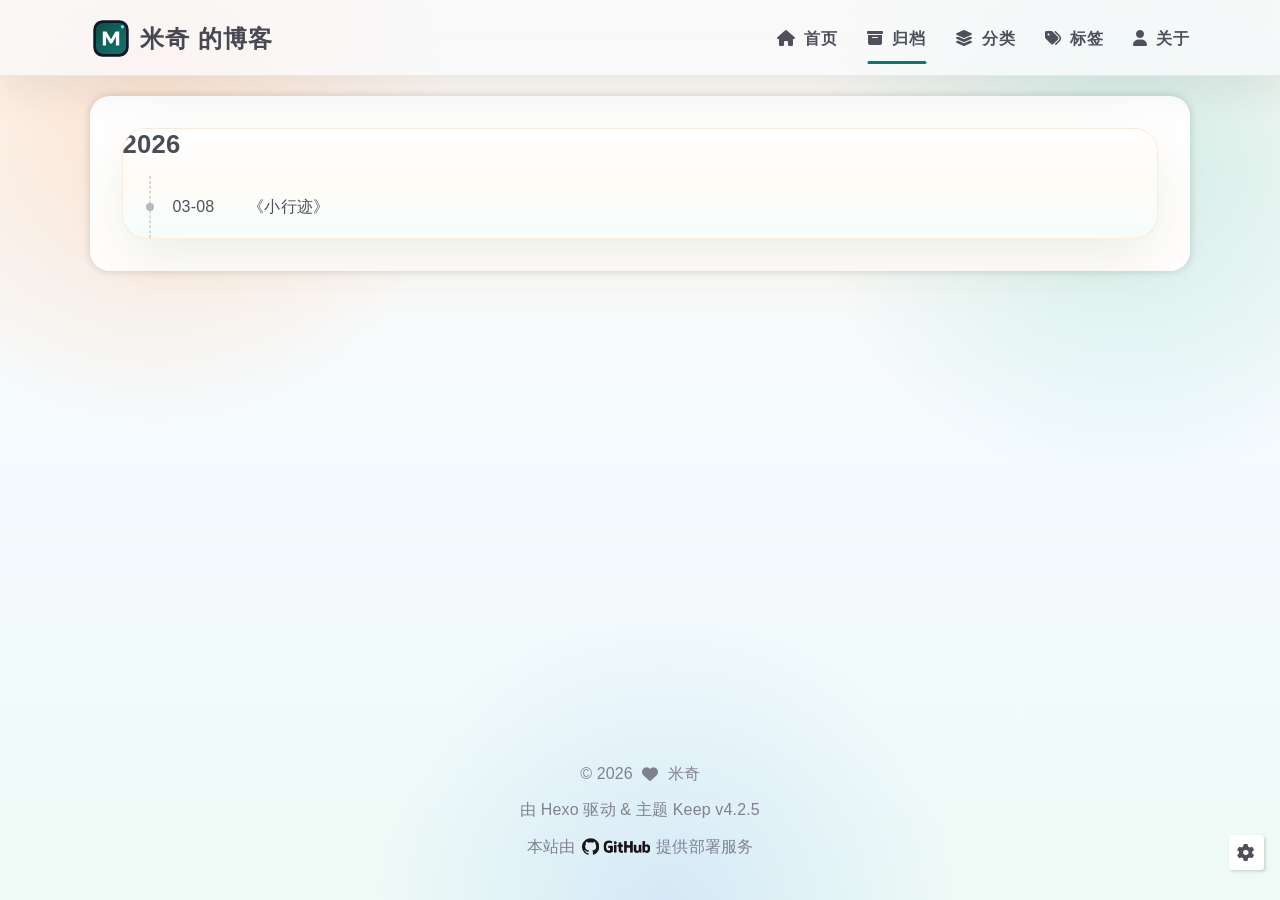
==== archives/index.html @ 4258c544 "Site updated: 2026-03-08 20:42:54" ====
<!DOCTYPE html>
<html lang="zh-CN">
<head>
    <meta charset="utf-8">
    <meta name="viewport" content="width=device-width, initial-scale=1, maximum-scale=1">
    <meta name="keywords" content="生活记录,日记,菜谱,吉他谱,技术笔记">
    <meta name="description" content="记录生活日记、感悟、菜谱、吉他谱，以及工作中遇到的技术问题与解决过程。">
    <meta name="author" content="米奇">
    
    <title>
        
            归档 |
        
        米奇 的博客
    </title>
    
<link rel="stylesheet" href="/css/style.css">

    
        <link rel="shortcut icon" href="/images/site-logo.svg">
    
    
<link rel="stylesheet" href="/font/css/fontawesome.min.css">

    
<link rel="stylesheet" href="/font/css/regular.min.css">

    
<link rel="stylesheet" href="/font/css/solid.min.css">

    
<link rel="stylesheet" href="/font/css/brands.min.css">

    
        
            
        
            
                
<link rel="stylesheet" href="/css/custom.css">

            
        
    
    <script class="keep-theme-configurations">
    const KEEP = window.KEEP || {}
    KEEP.hexo_config = {"hostname":"miqitudou.github.io","root":"/","language":"zh-CN"}
    KEEP.theme_config = {"base_info":{"primary_color":"#0f766e","title":"米奇 的博客","author":"米奇","avatar":"/images/site-avatar.svg","logo":"/images/site-logo.svg","favicon":"/images/site-logo.svg"},"menu":{"home":"/ || fa-solid fa-house","archives":"/archives || fa-solid fa-box-archive","categories":"/categories || fa-solid fa-layer-group","tags":"/tags || fa-solid fa-tags","about":"/about || fa-solid fa-user"},"first_screen":{"enable":true,"background_img":"/images/hero-grid-light.svg","background_img_dark":"/images/hero-grid-dark.svg","description":"记录生活、感悟与创作 || 也整理工作里的技术问题","hitokoto":false},"social_contact":{"enable":false,"links":{"github":null,"weixin":null,"qq":null,"weibo":null,"zhihu":null,"twitter":null,"x":null,"facebook":null,"email":null}},"scroll":{"progress_bar":true,"percent":false,"hide_header":true},"home":{"announcement":"这里会放生活日记、感悟、菜谱、吉他谱，也会记录工作中遇到的技术问题和解决过程。","category":true,"tag":true,"post_datetime":"updated || fa-solid fa-clock-rotate-left","post_datetime_format":"YYYY-MM-DD"},"post":{"author_badge":{"enable":true,"level_badge":false,"custom_badge":"记录者"},"word_count":{"wordcount":false,"min2read":false},"datetime_format":"YYYY-MM-DD","copyright_info":false,"share":false,"reward":{"enable":false,"img_link":null,"text":null,"icon":null}},"code_block":{"tools":{"enable":true,"style":"mac"},"highlight_theme":"obsidian"},"toc":{"enable":true,"number":true,"expand_all":false,"init_open":true,"layout":"right"},"website_count":{"busuanzi_count":{"enable":false,"site_uv":false,"site_pv":false,"page_pv":false}},"local_search":{"enable":false,"preload":false},"comment":{"enable":false,"use":"valine","valine":{"appid":null,"appkey":null,"server_urls":null,"placeholder":null},"gitalk":{"github_id":null,"github_admins":null,"repository":null,"client_id":null,"client_secret":null,"proxy":null},"twikoo":{"env_id":null,"region":null,"version":"1.6.39"},"waline":{"server_url":null,"reaction":false,"version":"3.3.2"},"giscus":{"repo":null,"repo_id":null,"category":"Announcements","category_id":null,"reactions_enabled":false},"artalk":{"server":null},"disqus":{"shortname":null}},"rss":{"enable":false},"lazyload":{"enable":false},"cdn":{"enable":false,"provider":"cdnjs"},"pjax":{"enable":false},"footer":{"since":2026,"word_count":false,"site_deploy":{"enable":true,"provider":"github","url":"https://github.com/miqitudou/miqitudou.github.io"},"record":{"enable":false,"list":[{"code":null,"link":null}]}},"inject":{"enable":true,"css":[null,"/css/custom.css"],"js":[null]},"root":"","source_data":{},"version":"4.2.5"}
    KEEP.language_ago = {"second":"%s 秒前","minute":"%s 分钟前","hour":"%s 小时前","day":"%s 天前","week":"%s 周前","month":"%s 个月前","year":"%s 年前"}
    KEEP.language_code_block = {"copy":"复制代码","copied":"已复制","fold":"折叠代码块","folded":"已折叠"}
    KEEP.language_copy_copyright = {"copy":"复制版权信息","copied":"已复制","title":"原文标题","author":"原文作者","link":"原文链接"}
  </script>
<meta name="generator" content="Hexo 8.1.1"></head>


<body>
<div class="progress-bar-container">
    
        <span class="scroll-progress-bar"></span>
    

    
</div>



<main class="page-container border-box">
    <!-- home first screen  -->
    

    <!-- page content -->
    <div class="page-main-content border-box">
        <div class="page-main-content-top">
            
<header class="header-wrapper">

    <div class="border-box header-content">
        <div class="left flex-start border-box">
            
                <a class="logo-image border-box" href="/">
                    <img src="/images/site-logo.svg">
                </a>
            
            <a class="site-name border-box" href="/">
               米奇 的博客
            </a>
        </div>

        <div class="right border-box">
            <div class="pc border-box">
                <ul class="menu-list border-box">
                    
                        
                        <li class="menu-item flex-start border-box">
                            <a class="menu-text-color border-box" href="/">
                                
                                    <i class="menu-text-color menu-icon fa-solid fa-house"></i>
                                
                                首页
                                
                            </a>
                            
                        </li>
                    
                        
                        <li class="menu-item flex-start border-box active">
                            <a class="menu-text-color border-box" href="/archives">
                                
                                    <i class="menu-text-color menu-icon fa-solid fa-box-archive"></i>
                                
                                归档
                                
                            </a>
                            
                        </li>
                    
                        
                        <li class="menu-item flex-start border-box">
                            <a class="menu-text-color border-box" href="/categories">
                                
                                    <i class="menu-text-color menu-icon fa-solid fa-layer-group"></i>
                                
                                分类
                                
                            </a>
                            
                        </li>
                    
                        
                        <li class="menu-item flex-start border-box">
                            <a class="menu-text-color border-box" href="/tags">
                                
                                    <i class="menu-text-color menu-icon fa-solid fa-tags"></i>
                                
                                标签
                                
                            </a>
                            
                        </li>
                    
                        
                        <li class="menu-item flex-start border-box">
                            <a class="menu-text-color border-box" href="/about">
                                
                                    <i class="menu-text-color menu-icon fa-solid fa-user"></i>
                                
                                关于
                                
                            </a>
                            
                        </li>
                    
                    
                </ul>
            </div>
            <div class="mobile border-box flex-start">
                
                <div class="icon-item menu-bar">
                    <div class="menu-bar-middle"></div>
                </div>
            </div>
        </div>
    </div>

    <div class="header-drawer">
        <ul class="drawer-menu-list border-box">
            
                
                <li class="drawer-menu-item border-box not-sub-menu">
                    <label class="drawer-menu-label border-box">
                        <a class="drawer-menu-text-color left-side flex-start border-box" href="/">
                            
                                <span class="menu-icon-wrap border-box flex-center">
                                    <i class="drawer-menu-text-color menu-icon fa-solid fa-house"></i>
                                </span>
                            
                            首页
                        </a>
                        
                    </label>
                    
                </li>
            
                
                <li class="drawer-menu-item border-box not-sub-menu active">
                    <label class="drawer-menu-label border-box">
                        <a class="drawer-menu-text-color left-side flex-start border-box" href="/archives">
                            
                                <span class="menu-icon-wrap border-box flex-center">
                                    <i class="drawer-menu-text-color menu-icon fa-solid fa-box-archive"></i>
                                </span>
                            
                            归档
                        </a>
                        
                    </label>
                    
                </li>
            
                
                <li class="drawer-menu-item border-box not-sub-menu">
                    <label class="drawer-menu-label border-box">
                        <a class="drawer-menu-text-color left-side flex-start border-box" href="/categories">
                            
                                <span class="menu-icon-wrap border-box flex-center">
                                    <i class="drawer-menu-text-color menu-icon fa-solid fa-layer-group"></i>
                                </span>
                            
                            分类
                        </a>
                        
                    </label>
                    
                </li>
            
                
                <li class="drawer-menu-item border-box not-sub-menu">
                    <label class="drawer-menu-label border-box">
                        <a class="drawer-menu-text-color left-side flex-start border-box" href="/tags">
                            
                                <span class="menu-icon-wrap border-box flex-center">
                                    <i class="drawer-menu-text-color menu-icon fa-solid fa-tags"></i>
                                </span>
                            
                            标签
                        </a>
                        
                    </label>
                    
                </li>
            
                
                <li class="drawer-menu-item border-box not-sub-menu">
                    <label class="drawer-menu-label border-box">
                        <a class="drawer-menu-text-color left-side flex-start border-box" href="/about">
                            
                                <span class="menu-icon-wrap border-box flex-center">
                                    <i class="drawer-menu-text-color menu-icon fa-solid fa-user"></i>
                                </span>
                            
                            关于
                        </a>
                        
                    </label>
                    
                </li>
            
        </ul>
    </div>

    <div class="window-mask"></div>

</header>


        </div>

        <div class="page-main-content-middle border-box">

            <div class="main-content border-box">
                

                    <div class="fade-in-down-animation">
    <div class="archives-container">
        <div class="archives-timeline border-box">
            
<div class="archive-list-container border-box">
    
        <section class="archive-item border-box">
            <div class="archive-item-header border-box">
                <span class="archive-year">2026</span>
            </div>
            <ul class="archive-item-body border-box">
                
                    <li class="post-item border-box">
                        <span class="starting-point border-box flex-center"></span>
                        <span class="post-date border-box">03-08</span>
                        <a class="post-title border-box text-ellipsis"
                           href="/2026/03/08/%E3%80%8A%E5%B0%8F%E8%A1%8C%E8%BF%B9%E3%80%8B/"
                        >《小行迹》</a>
                    </li>
                
            </ul>
        </section>
    
</div>

        </div>
    </div>
    



</div>


                
            </div>
        </div>

        <div class="page-main-content-bottom border-box">
            
<footer class="footer border-box">
    <div class="copyright-info info-item">
    &copy;&nbsp;2026
    
            &nbsp;<i class="fas fa-heart icon-animate"></i>&nbsp;&nbsp;<a href="/">米奇</a>
        
    </div>

    <div class="theme-info info-item">
        由&nbsp;<a target="_blank" href="https://hexo.io">Hexo</a>&nbsp;驱动&nbsp;&&nbsp;主题&nbsp;<a class="keep-version" target="_blank" href="https://github.com/XPoet/hexo-theme-keep">Keep</a>
    </div>

    
        
        <div class="deploy-info info-item">
            
                <a target="_blank" rel="nofollow" href="https://github.com/miqitudou/miqitudou.github.io">
            
            本站由 <span class="tooltip" data-tooltip-content="GitHub Pages"><img src="/images/brands/github.png"></span> 提供部署服务
            
                </a>
            
        </div>
    

    

    
</footer>

        </div>
    </div>

    <!-- post tools -->
    

    <!-- side tools -->
    <div class="side-tools">
        <div class="side-tools-container border-box ">
    <ul class="side-tools-list side-tools-show-handle border-box">
        <li class="tools-item tool-font-adjust-plus flex-center">
            <i class="fas fa-search-plus"></i>
        </li>

        <li class="tools-item tool-font-adjust-minus flex-center">
            <i class="fas fa-search-minus"></i>
        </li>

        <!-- toggle mode -->
        
            <li class="tools-item tool-toggle-theme-mode flex-center">
                <i class="fas fa-moon"></i>
            </li>
        

        <!-- rss -->
        

        <!-- to bottom -->
        <li class="tools-item tool-scroll-to-bottom flex-center">
            <i class="fas fa-arrow-down"></i>
        </li>
    </ul>

    <ul class="exposed-tools-list border-box">
        

        

        <li class="tools-item tool-toggle-show flex-center">
            <i class="fas fa-cog fa-spin"></i>
        </li>

        <li class="tools-item tool-scroll-to-top flex-center show-arrow">
            <i class="arrow fas fa-arrow-up"></i>
            <span class="percent"></span>
        </li>
    </ul>
</div>

    </div>

    <!-- image mask -->
    <div class="zoom-in-image-mask">
    <img class="zoom-in-image">
</div>


    <!-- local search -->
    

    <!-- tablet toc -->
    
</main>






<!-- common js -->

<script src="/js/utils.js"></script>

<script src="/js/header-shrink.js"></script>

<script src="/js/back2top.js"></script>

<script src="/js/toggle-theme.js"></script>

<script src="/js/code-block.js"></script>

<script src="/js/main.js"></script>

<script src="/js/libs/anime.min.js"></script>


<!-- local search -->


<!-- lazyload -->


<div class="">
    <!-- home page -->
    

    <!-- post page -->
    

    <!-- categories page -->
    

    <!-- links page -->
    

    <!-- photos page -->
    

    <!-- tools page -->
    
</div>

<!-- mermaid -->


<!-- pjax -->



    
        
    

</body>
</html>
---- css/style.css ----
:root {
  --base-font-size: 15.2px;
  --base-line-height: 22px;
  --base-font-weight: 400;
  --base-font-family: Optima-Regular, Optima, PingFang SC, Microsoft YaHei, sans-serif;
  --page-content-width: 80%;
  --page-content-width-tablet: 88%;
  --page-content-width-mobile: 90%;
  --page-content-max-width: 960px;
  --page-content-max-width-2: calc(var(--page-content-max-width) * 1.2);
  --component-gap: 36px;
  --box-border-radius: 8px;
  --header-height: 70px;
  --header-shrink-height: calc(var(--header-height) * 0.72);
  --header-backdrop-filter-blur: 4px;
  --header-scroll-progress-bar-height: 2px;
  --header-title-font-family: var(--base-font-family);
  --header-title-font-size: 1.8rem;
  --header-menu-icon: inline-flex;
  --first-screen-display: block;
  --first-screen-font-family: var(--base-font-family);
  --first-screen-font-size: 2rem;
  --first-screen-font-color-light: #50505c;
  --first-screen-font-color-dark: #adbac5;
  --first-screen-font-offset: 0;
  --first-screen-icon-size: 1.8rem;
  --first-screen-icon-color-light: #50505c;
  --first-screen-icon-color-dark: #adbac5;
  --first-screen-header-font-color-light: #50505c;
  --first-screen-header-font-color-dark: #adbac5;
  --home-post-hover-scale: 1;
  --post-title-align: left;
  --post-author-avatar: block;
  --post-author-name: flex;
  --post-create-datetime: flex;
  --post-update-datetime: flex;
  --post-img-align: 0 auto 0 0;
}
.fade-in-down-animation {
  animation-name: fade-in-down;
  animation-duration: 1s;
  animation-fill-mode: both;
}
.title-hover-animation {
  position: relative;
  display: inline-block;
  color: var(--text-color-2);
  line-height: 1.3;
  vertical-align: top;
  border-bottom: none;
}
.title-hover-animation::before {
  position: absolute;
  bottom: -4px;
  left: 0;
  width: 100%;
  height: 2px;
  background-color: var(--text-color-2);
  transform: scaleX(0);
  visibility: hidden;
  content: "";
  transition-delay: 0s, 0s, 0s, 0s, 0s, 0s;
  transition-timing-function: ease, ease, ease, ease, ease-in-out, ease-in-out;
  transition-duration: 0.2s, 0.2s, 0.2s, 0.2s, 0.2s, 0.2s;
  transition-property: color, background, box-shadow, border-color, visibility, transform;
}
.title-hover-animation:hover::before {
  transform: scaleX(1);
  visibility: visible;
}
@-moz-keyframes fade-in-down {
  0% {
    transform: translateY(-50px);
    opacity: 0;
  }
  100% {
    transform: translateY(0);
    opacity: 1;
  }
}
@-webkit-keyframes fade-in-down {
  0% {
    transform: translateY(-50px);
    opacity: 0;
  }
  100% {
    transform: translateY(0);
    opacity: 1;
  }
}
@-o-keyframes fade-in-down {
  0% {
    transform: translateY(-50px);
    opacity: 0;
  }
  100% {
    transform: translateY(0);
    opacity: 1;
  }
}
@keyframes fade-in-down {
  0% {
    transform: translateY(-50px);
    opacity: 0;
  }
  100% {
    transform: translateY(0);
    opacity: 1;
  }
}
@-moz-keyframes heartbeat-animate {
  0%, 100% {
    transform: scale(1);
  }
  10%, 30% {
    transform: scale(0.88);
  }
  20%, 40%, 60%, 80% {
    transform: scale(1.08);
  }
  50%, 70% {
    transform: scale(1.08);
  }
}
@-webkit-keyframes heartbeat-animate {
  0%, 100% {
    transform: scale(1);
  }
  10%, 30% {
    transform: scale(0.88);
  }
  20%, 40%, 60%, 80% {
    transform: scale(1.08);
  }
  50%, 70% {
    transform: scale(1.08);
  }
}
@-o-keyframes heartbeat-animate {
  0%, 100% {
    transform: scale(1);
  }
  10%, 30% {
    transform: scale(0.88);
  }
  20%, 40%, 60%, 80% {
    transform: scale(1.08);
  }
  50%, 70% {
    transform: scale(1.08);
  }
}
@keyframes heartbeat-animate {
  0%, 100% {
    transform: scale(1);
  }
  10%, 30% {
    transform: scale(0.88);
  }
  20%, 40%, 60%, 80% {
    transform: scale(1.08);
  }
  50%, 70% {
    transform: scale(1.08);
  }
}
@-moz-keyframes img-loading-animation {
  to {
    transform: rotate(1turn);
  }
}
@-webkit-keyframes img-loading-animation {
  to {
    transform: rotate(1turn);
  }
}
@-o-keyframes img-loading-animation {
  to {
    transform: rotate(1turn);
  }
}
@keyframes img-loading-animation {
  to {
    transform: rotate(1turn);
  }
}
@-moz-keyframes blink-caret {
  from, to {
    opacity: 0;
  }
  50% {
    opacity: 1;
  }
}
@-webkit-keyframes blink-caret {
  from, to {
    opacity: 0;
  }
  50% {
    opacity: 1;
  }
}
@-o-keyframes blink-caret {
  from, to {
    opacity: 0;
  }
  50% {
    opacity: 1;
  }
}
@keyframes blink-caret {
  from, to {
    opacity: 0;
  }
  50% {
    opacity: 1;
  }
}
@-moz-keyframes shake {
  0% {
    transform: rotate(-5deg);
  }
  25% {
    transform: rotate(5deg);
  }
  50% {
    transform: rotate(-5deg);
  }
  75% {
    transform: rotate(5deg);
  }
  100% {
    transform: rotate(-5deg);
  }
}
@-webkit-keyframes shake {
  0% {
    transform: rotate(-5deg);
  }
  25% {
    transform: rotate(5deg);
  }
  50% {
    transform: rotate(-5deg);
  }
  75% {
    transform: rotate(5deg);
  }
  100% {
    transform: rotate(-5deg);
  }
}
@-o-keyframes shake {
  0% {
    transform: rotate(-5deg);
  }
  25% {
    transform: rotate(5deg);
  }
  50% {
    transform: rotate(-5deg);
  }
  75% {
    transform: rotate(5deg);
  }
  100% {
    transform: rotate(-5deg);
  }
}
@keyframes shake {
  0% {
    transform: rotate(-5deg);
  }
  25% {
    transform: rotate(5deg);
  }
  50% {
    transform: rotate(-5deg);
  }
  75% {
    transform: rotate(5deg);
  }
  100% {
    transform: rotate(-5deg);
  }
}
:root {
  --primary-color: #0f766e;
  --primary-color-light-1: #13978d;
  --primary-color-light-2: #18b9ac;
  --primary-color-dark-1: #0d6a63;
  --primary-color-dark-2: #0c5e58;
  --background-color-1: #fff;
  --background-color-1-transparent: rgba(255,255,255,0.6);
  --background-color-2: #f7f7f7;
  --background-color-3: #f0f0f0;
  --content-background-color: #fff;
  --text-color-1: #484853;
  --text-color-2: #4c4c57;
  --text-color-3: #50505c;
  --text-color-4: #808091;
  --text-color-5: #b7b7c0;
  --text-color-6: #ededef;
  --toc-text-color: #6f6f80;
  --badge-color: #f0f0f0;
  --badge-background-color: #9393a1;
  --border-color: #b3b3b3;
  --selection-color: #13978d;
  --shadow-color: rgba(0,0,0,0.16);
  --shadow-hover-color: rgba(0,0,0,0.22);
  --scrollbar-color: #686877;
  --scrollbar-background-color: #e6e6e6;
  --toc-scrollbar-color: rgba(80,80,92,0.1);
  --copyright-icon-bg-color: rgba(80,80,92,0.12);
  --avatar-background-color: #0d6a63;
  --header-transparent-background-1: rgba(255,255,255,0.28);
  --header-transparent-background-2: rgba(255,255,255,0.4);
  --pjax-progress-bar-color: linear-gradient(45deg, #f10006, #ef5b00, #e59c01, #19ca05, #00cab5, #0264c8, #c303c3);
  --post-h-bottom-border-color: rgba(80,80,92,0.15);
  --keep-info-color: rgba(117,117,122,0.8);
  --keep-info-background-color: rgba(117,117,122,0.1);
  --keep-info-border-color: rgba(117,117,122,0.6);
  --keep-primary-color: #0458ab;
  --keep-primary-background-color: rgba(4,88,171,0.1);
  --keep-primary-border-color: rgba(4,88,171,0.6);
  --keep-warning-color: #b78d0f;
  --keep-warning-background-color: rgba(183,141,15,0.1);
  --keep-warning-border-color: rgba(183,141,15,0.6);
  --keep-success-color: #10b981;
  --keep-success-background-color: rgba(16,185,129,0.1);
  --keep-success-border-color: rgba(16,185,129,0.6);
  --keep-danger-color: #f43f5e;
  --keep-danger-background-color: rgba(244,63,94,0.1);
  --keep-danger-border-color: rgba(244,63,94,0.6);
}
@media (prefers-color-scheme: light) {
  :root {
    --primary-color: #0f766e;
    --primary-color-light-1: #13978d;
    --primary-color-light-2: #18b9ac;
    --primary-color-dark-1: #0d6a63;
    --primary-color-dark-2: #0c5e58;
    --background-color-1: #fff;
    --background-color-1-transparent: rgba(255,255,255,0.6);
    --background-color-2: #f7f7f7;
    --background-color-3: #f0f0f0;
    --content-background-color: #fff;
    --text-color-1: #484853;
    --text-color-2: #4c4c57;
    --text-color-3: #50505c;
    --text-color-4: #808091;
    --text-color-5: #b7b7c0;
    --text-color-6: #ededef;
    --toc-text-color: #6f6f80;
    --badge-color: #f0f0f0;
    --badge-background-color: #9393a1;
    --border-color: #b3b3b3;
    --selection-color: #13978d;
    --shadow-color: rgba(0,0,0,0.16);
    --shadow-hover-color: rgba(0,0,0,0.22);
    --scrollbar-color: #686877;
    --scrollbar-background-color: #e6e6e6;
    --toc-scrollbar-color: rgba(80,80,92,0.1);
    --copyright-icon-bg-color: rgba(80,80,92,0.12);
    --avatar-background-color: #0d6a63;
    --header-transparent-background-1: rgba(255,255,255,0.28);
    --header-transparent-background-2: rgba(255,255,255,0.4);
    --pjax-progress-bar-color: linear-gradient(45deg, #f10006, #ef5b00, #e59c01, #19ca05, #00cab5, #0264c8, #c303c3);
    --post-h-bottom-border-color: rgba(80,80,92,0.15);
    --keep-info-color: rgba(117,117,122,0.8);
    --keep-info-background-color: rgba(117,117,122,0.1);
    --keep-info-border-color: rgba(117,117,122,0.6);
    --keep-primary-color: #0458ab;
    --keep-primary-background-color: rgba(4,88,171,0.1);
    --keep-primary-border-color: rgba(4,88,171,0.6);
    --keep-warning-color: #b78d0f;
    --keep-warning-background-color: rgba(183,141,15,0.1);
    --keep-warning-border-color: rgba(183,141,15,0.6);
    --keep-success-color: #10b981;
    --keep-success-background-color: rgba(16,185,129,0.1);
    --keep-success-border-color: rgba(16,185,129,0.6);
    --keep-danger-color: #f43f5e;
    --keep-danger-background-color: rgba(244,63,94,0.1);
    --keep-danger-border-color: rgba(244,63,94,0.6);
  }
}
@media (prefers-color-scheme: dark) {
  :root {
    --primary-color: #0f766e;
    --primary-color-light-1: #13978d;
    --primary-color-light-2: #18b9ac;
    --primary-color-dark-1: #0d6a63;
    --primary-color-dark-2: #0c5e58;
    --background-color-1: #22272e;
    --background-color-1-transparent: rgba(34,39,46,0.6);
    --background-color-2: #292f38;
    --background-color-3: #313842;
    --content-background-color: #21262d;
    --text-color-1: #b7c2cc;
    --text-color-2: #b2bec8;
    --text-color-3: #adbac5;
    --text-color-4: #6c8397;
    --text-color-5: #4d5e6c;
    --text-color-6: #2e3841;
    --toc-text-color: #8296a6;
    --badge-color: #343c47;
    --badge-background-color: #ced6dc;
    --border-color: #596678;
    --selection-color: #0f7971;
    --shadow-color: rgba(120,120,120,0.18);
    --shadow-hover-color: rgba(120,120,120,0.24);
    --scrollbar-color: #505b6c;
    --scrollbar-background-color: #1d2127;
    --toc-scrollbar-color: rgba(173,186,197,0.1);
    --copyright-icon-bg-color: rgba(173,186,197,0.12);
    --avatar-background-color: #0a554f;
    --header-transparent-background-1: rgba(34,39,46,0.28);
    --header-transparent-background-2: rgba(34,39,46,0.4);
    --pjax-progress-bar-color: linear-gradient(45deg, #ea404a, #ea722f, #e9a71f, #67e559, #18ecec, #1b85f1, #ee1dee);
    --post-h-bottom-border-color: rgba(173,186,197,0.15);
    --keep-info-color: #9999a2;
    --keep-info-background-color: rgba(153,153,162,0.1);
    --keep-info-border-color: rgba(153,153,162,0.5);
    --keep-primary-color: #268bef;
    --keep-primary-background-color: rgba(38,139,239,0.1);
    --keep-primary-border-color: rgba(38,139,239,0.6);
    --keep-warning-color: #ecc34d;
    --keep-warning-background-color: rgba(236,195,77,0.1);
    --keep-warning-border-color: rgba(236,195,77,0.6);
    --keep-success-color: #10b981;
    --keep-success-background-color: rgba(16,185,129,0.1);
    --keep-success-border-color: rgba(16,185,129,0.6);
    --keep-danger-color: #f43f5e;
    --keep-danger-background-color: rgba(244,63,94,0.1);
    --keep-danger-border-color: rgba(244,63,94,0.6);
  }
}
.light-mode {
  --primary-color: #0f766e;
  --primary-color-light-1: #13978d;
  --primary-color-light-2: #18b9ac;
  --primary-color-dark-1: #0d6a63;
  --primary-color-dark-2: #0c5e58;
  --background-color-1: #fff;
  --background-color-1-transparent: rgba(255,255,255,0.6);
  --background-color-2: #f7f7f7;
  --background-color-3: #f0f0f0;
  --content-background-color: #fff;
  --text-color-1: #484853;
  --text-color-2: #4c4c57;
  --text-color-3: #50505c;
  --text-color-4: #808091;
  --text-color-5: #b7b7c0;
  --text-color-6: #ededef;
  --toc-text-color: #6f6f80;
  --badge-color: #f0f0f0;
  --badge-background-color: #9393a1;
  --border-color: #b3b3b3;
  --selection-color: #13978d;
  --shadow-color: rgba(0,0,0,0.16);
  --shadow-hover-color: rgba(0,0,0,0.22);
  --scrollbar-color: #686877;
  --scrollbar-background-color: #e6e6e6;
  --toc-scrollbar-color: rgba(80,80,92,0.1);
  --copyright-icon-bg-color: rgba(80,80,92,0.12);
  --avatar-background-color: #0d6a63;
  --header-transparent-background-1: rgba(255,255,255,0.28);
  --header-transparent-background-2: rgba(255,255,255,0.4);
  --pjax-progress-bar-color: linear-gradient(45deg, #f10006, #ef5b00, #e59c01, #19ca05, #00cab5, #0264c8, #c303c3);
  --post-h-bottom-border-color: rgba(80,80,92,0.15);
  --keep-info-color: rgba(117,117,122,0.8);
  --keep-info-background-color: rgba(117,117,122,0.1);
  --keep-info-border-color: rgba(117,117,122,0.6);
  --keep-primary-color: #0458ab;
  --keep-primary-background-color: rgba(4,88,171,0.1);
  --keep-primary-border-color: rgba(4,88,171,0.6);
  --keep-warning-color: #b78d0f;
  --keep-warning-background-color: rgba(183,141,15,0.1);
  --keep-warning-border-color: rgba(183,141,15,0.6);
  --keep-success-color: #10b981;
  --keep-success-background-color: rgba(16,185,129,0.1);
  --keep-success-border-color: rgba(16,185,129,0.6);
  --keep-danger-color: #f43f5e;
  --keep-danger-background-color: rgba(244,63,94,0.1);
  --keep-danger-border-color: rgba(244,63,94,0.6);
}
.dark-mode {
  --primary-color: #0f766e;
  --primary-color-light-1: #13978d;
  --primary-color-light-2: #18b9ac;
  --primary-color-dark-1: #0d6a63;
  --primary-color-dark-2: #0c5e58;
  --background-color-1: #22272e;
  --background-color-1-transparent: rgba(34,39,46,0.6);
  --background-color-2: #292f38;
  --background-color-3: #313842;
  --content-background-color: #21262d;
  --text-color-1: #b7c2cc;
  --text-color-2: #b2bec8;
  --text-color-3: #adbac5;
  --text-color-4: #6c8397;
  --text-color-5: #4d5e6c;
  --text-color-6: #2e3841;
  --toc-text-color: #8296a6;
  --badge-color: #343c47;
  --badge-background-color: #ced6dc;
  --border-color: #596678;
  --selection-color: #0f7971;
  --shadow-color: rgba(120,120,120,0.18);
  --shadow-hover-color: rgba(120,120,120,0.24);
  --scrollbar-color: #505b6c;
  --scrollbar-background-color: #1d2127;
  --toc-scrollbar-color: rgba(173,186,197,0.1);
  --copyright-icon-bg-color: rgba(173,186,197,0.12);
  --avatar-background-color: #0a554f;
  --header-transparent-background-1: rgba(34,39,46,0.28);
  --header-transparent-background-2: rgba(34,39,46,0.4);
  --pjax-progress-bar-color: linear-gradient(45deg, #ea404a, #ea722f, #e9a71f, #67e559, #18ecec, #1b85f1, #ee1dee);
  --post-h-bottom-border-color: rgba(173,186,197,0.15);
  --keep-info-color: #9999a2;
  --keep-info-background-color: rgba(153,153,162,0.1);
  --keep-info-border-color: rgba(153,153,162,0.5);
  --keep-primary-color: #268bef;
  --keep-primary-background-color: rgba(38,139,239,0.1);
  --keep-primary-border-color: rgba(38,139,239,0.6);
  --keep-warning-color: #ecc34d;
  --keep-warning-background-color: rgba(236,195,77,0.1);
  --keep-warning-border-color: rgba(236,195,77,0.6);
  --keep-success-color: #10b981;
  --keep-success-background-color: rgba(16,185,129,0.1);
  --keep-success-border-color: rgba(16,185,129,0.6);
  --keep-danger-color: #f43f5e;
  --keep-danger-background-color: rgba(244,63,94,0.1);
  --keep-danger-border-color: rgba(244,63,94,0.6);
}
* {
  transition-delay: 0s, 0s, 0s, 0s;
  transition-timing-function: ease, ease, ease, ease;
  transition-duration: 0.2s, 0.2s, 0.2s, 0.2s;
  transition-property: color, background, box-shadow, border-color;
}
*::-webkit-scrollbar {
  width: 0.4rem;
  height: 0.32rem;
  transition: all 0.2s ease;
}
*::-webkit-scrollbar-thumb {
  background: var(--scrollbar-color);
  border-radius: 0.2rem;
}
*::-webkit-scrollbar-track {
  background: var(--scrollbar-background-color);
}
html,
body {
  position: relative;
  width: 100%;
  height: 100%;
  margin: 0;
  padding: 0;
  color: var(--text-color-3);
  font-weight: var(--base-font-weight);
  font-size: var(--base-font-size);
  font-family: var(--base-font-family);
  line-height: var(--base-line-height);
  letter-spacing: 0.2px;
  background: var(--background-color-1);
}
html::-webkit-scrollbar,
body::-webkit-scrollbar {
  width: 0.56rem;
  height: 0.56rem;
}
@media (max-width: 800px) {
  html,
  body {
    font-size: calc(var(--base-font-size) * 0.95) !important;
    line-height: calc(var(--base-line-height) * 0.95) !important;
  }
  html::-webkit-scrollbar,
  body::-webkit-scrollbar {
    width: 0.42rem;
    height: 0.42rem;
  }
}
@media (max-width: 500px) {
  html,
  body {
    font-size: calc(var(--base-font-size) * 0.9) !important;
    line-height: calc(var(--base-line-height) * 0.9) !important;
  }
}
::selection {
  color: #fff;
  background: var(--selection-color);
}
ul,
ol,
li {
  margin: 0;
  padding: 0;
  list-style: none;
}
a {
  color: var(--text-color-3);
  text-decoration: none;
}
a i,
a span {
  color: var(--text-color-3);
}
a:hover,
a:active {
  color: var(--primary-color);
  text-decoration: none !important;
}
a:hover i,
a:active i,
a:hover span,
a:active span {
  color: var(--primary-color);
}
.dark-mode img {
  filter: brightness(0.9);
}
.dark-mode img:hover {
  filter: brightness(1);
}
img[lazyload] {
  position: relative;
  box-sizing: border-box;
  width: 8rem;
  height: 8rem;
  box-shadow: none !important;
  cursor: not-allowed;
  pointer-events: none;
}
img[lazyload]::before {
  position: absolute;
  top: 0;
  left: 0;
  display: block;
  width: 100%;
  height: 100%;
  background: var(--background-color-1);
  content: '';
  transition-delay: 0s, 0s, 0s, 0s, 0s;
  transition-timing-function: ease, ease, ease, ease, ease;
  transition-duration: 0.2s, 0.2s, 0.2s, 0.2s, 0.2s;
  transition-property: color, background, box-shadow, border-color, background;
}
img[lazyload]::after {
  position: absolute;
  top: 0;
  right: 0;
  bottom: 0;
  left: 0;
  display: block;
  width: 2rem;
  height: 2rem;
  margin: auto;
  border: 2px solid var(--text-color-6);
  border-top-color: var(--selection-color);
  border-left-color: var(--selection-color);
  border-radius: 50%;
  animation: img-loading-animation 750ms infinite linear;
  content: '';
  transition-delay: 0s, 0s, 0s, 0s, 0s;
  transition-timing-function: ease, ease, ease, ease, ease;
  transition-duration: 0.2s, 0.2s, 0.2s, 0.2s, 0.2s;
  transition-property: color, background, box-shadow, border-color, border;
}
.flex-center {
  display: flex;
  align-items: center;
  justify-content: center;
}
.flex-start {
  display: flex;
  align-items: center;
  justify-content: flex-start;
}
.flex-end {
  display: flex;
  align-items: center;
  justify-content: flex-end;
}
.border-box {
  position: relative;
  box-sizing: border-box;
}
.text-ellipsis {
  overflow: hidden;
  white-space: nowrap;
  text-overflow: ellipsis;
}
.text-color-2 {
  color: var(--text-color-2);
}
.text-color-3 {
  color: var(--text-color-3);
}
.text-color-4 {
  color: var(--text-color-4);
}
.clear::after {
  display: block;
  clear: both;
  height: 0;
  overflow: hidden;
  visibility: hidden;
  content: '';
}
.tooltip {
  position: relative;
  box-sizing: border-box;
}
.tooltip:hover .tooltip-content {
  display: inline-block;
}
.tooltip.show-img .tooltip-content {
  display: none !important;
}
.tooltip .tooltip-content {
  position: absolute;
  top: -0.4rem;
  left: 50%;
  z-index: 1010;
  display: none;
  box-sizing: border-box;
  padding: 0.2rem 0.6rem;
  color: var(--text-color-6);
  font-size: 0.8rem;
  letter-spacing: 0.8px;
  white-space: nowrap;
  background: var(--text-color-1);
  border-radius: 0.3rem;
  transform: translateX(-50%) translateY(-100%);
  transition-delay: 0s, 0s, 0s, 0s, 0s;
  transition-timing-function: ease, ease, ease, ease, ease;
  transition-duration: 0.2s, 0.2s, 0.2s, 0.2s, 0.2s;
  transition-property: color, background, box-shadow, border-color, display;
  -moz-user-select: none;
  -ms-user-select: none;
  -webkit-user-select: none;
  user-select: none;
}
.tooltip-img {
  position: relative;
  box-sizing: border-box;
}
.tooltip-img.show-img .tooltip-img-box {
  display: flex;
}
.tooltip-img .tooltip-img-box {
  position: absolute;
  top: -0.4rem;
  left: 50%;
  z-index: 1011;
  display: none;
  align-items: center;
  justify-content: center;
  box-sizing: border-box;
  min-height: 6rem;
  overflow: hidden;
  background: var(--background-color-3);
  border: 0.2rem solid var(--text-color-4);
  border-radius: 0.3rem;
  transform: translateX(-50%) translateY(-100%);
  transition-delay: 0s, 0s, 0s, 0s, 0s;
  transition-timing-function: ease, ease, ease, ease, ease;
  transition-duration: 0.2s, 0.2s, 0.2s, 0.2s, 0.2s;
  transition-property: color, background, box-shadow, border-color, display;
  -moz-user-select: none;
  -ms-user-select: none;
  -webkit-user-select: none;
  user-select: none;
}
.tooltip-img .tooltip-img-box.has-tip {
  flex-direction: column;
  justify-content: space-between;
}
.tooltip-img .tooltip-img-box img {
  display: block;
  max-height: 10rem;
}
.tooltip-img .tooltip-img-box .tip {
  position: relative;
  box-sizing: border-box;
  width: 100%;
  padding: 0.3rem 0;
  color: #555;
  font-size: 0.9rem;
  text-align: center;
}
.keep-markdown-body,
.keep-markdown-body > .post {
  font-size: 1rem;
}
.keep-markdown-body blockquote,
.keep-markdown-body > .post blockquote {
  position: relative;
  display: flex;
  flex-direction: column;
  justify-content: flex-start;
  box-sizing: border-box;
  margin: 1.4rem 0;
  padding: 0.8rem;
  color: var(--text-color-3);
  background: var(--background-color-2);
  border-left: 0.4rem solid var(--text-color-4);
  border-top-left-radius: 0.2rem;
  border-bottom-left-radius: 0.2rem;
}
.keep-markdown-body blockquote p,
.keep-markdown-body > .post blockquote p,
.keep-markdown-body blockquote ul,
.keep-markdown-body > .post blockquote ul,
.keep-markdown-body blockquote ol,
.keep-markdown-body > .post blockquote ol,
.keep-markdown-body blockquote footer,
.keep-markdown-body > .post blockquote footer {
  position: relative;
  box-sizing: border-box;
}
.keep-markdown-body blockquote footer,
.keep-markdown-body > .post blockquote footer {
  margin-bottom: 0.6rem;
  font-style: italic;
}
.keep-markdown-body blockquote cite,
.keep-markdown-body > .post blockquote cite {
  position: relative;
  box-sizing: border-box;
  margin-left: 1rem;
  color: var(--text-color-4);
}
.keep-markdown-body blockquote cite::before,
.keep-markdown-body > .post blockquote cite::before {
  content: '— ';
}
.keep-markdown-body p,
.keep-markdown-body > .post p {
  margin: 0.6rem 0;
  color: var(--text-color-3);
  line-height: 2;
}
.keep-markdown-body a,
.keep-markdown-body > .post a {
  position: relative;
  box-sizing: border-box;
  padding-bottom: 0.1rem;
  text-decoration: none;
  overflow-wrap: break-word;
  border-bottom: 0.1rem solid var(--text-color-4);
  outline: 0;
  cursor: pointer;
}
.keep-markdown-body a .fas,
.keep-markdown-body > .post a .fas,
.keep-markdown-body a .far,
.keep-markdown-body > .post a .far,
.keep-markdown-body a .fab,
.keep-markdown-body > .post a .fab {
  position: relative;
  margin: 0 0.2rem 0 0.4rem;
  color: var(--text-color-4);
  font-size: 0.8rem;
}
.keep-markdown-body a:hover,
.keep-markdown-body > .post a:hover {
  text-decoration: underline;
}
.keep-markdown-body a:hover::after,
.keep-markdown-body > .post a:hover::after {
  background: var(--primary-color);
}
.keep-markdown-body strong,
.keep-markdown-body > .post strong {
  color: var(--text-color-3);
}
.keep-markdown-body em,
.keep-markdown-body > .post em {
  color: var(--text-color-3);
}
.keep-markdown-body ul li,
.keep-markdown-body > .post ul li,
.keep-markdown-body ol li,
.keep-markdown-body > .post ol li {
  margin: 0.3rem 0 0.3rem 1rem;
  line-height: 2rem;
}
.keep-markdown-body ul li,
.keep-markdown-body > .post ul li {
  list-style: disc;
}
.keep-markdown-body ul li ul li,
.keep-markdown-body > .post ul li ul li {
  list-style: circle;
}
.keep-markdown-body ul li ul li ul li,
.keep-markdown-body > .post ul li ul li ul li {
  list-style: square;
}
.keep-markdown-body ol li,
.keep-markdown-body > .post ol li {
  list-style: decimal;
}
.keep-markdown-body ol li ol li,
.keep-markdown-body > .post ol li ol li {
  list-style: upper-alpha;
}
.keep-markdown-body ol li ol li ol li,
.keep-markdown-body > .post ol li ol li ol li {
  list-style: upper-roman;
}
.keep-markdown-body li,
.keep-markdown-body > .post li {
  color: var(--text-color-3);
}
.keep-markdown-body h1,
.keep-markdown-body > .post h1,
.keep-markdown-body h2,
.keep-markdown-body > .post h2,
.keep-markdown-body h3,
.keep-markdown-body > .post h3,
.keep-markdown-body h4,
.keep-markdown-body > .post h4,
.keep-markdown-body h5,
.keep-markdown-body > .post h5,
.keep-markdown-body h6,
.keep-markdown-body > .post h6 {
  position: relative;
  display: flex;
  justify-content: space-between;
  order: 0;
  box-sizing: border-box;
  padding-top: 0.4rem;
  padding-bottom: 0.2rem;
  overflow: hidden;
  color: var(--text-color-2);
  line-height: 1.6;
  border-bottom: 1px solid var(--post-h-bottom-border-color);
}
@media (max-width: 800px) {
  .keep-markdown-body h1,
  .keep-markdown-body > .post h1,
  .keep-markdown-body h2,
  .keep-markdown-body > .post h2,
  .keep-markdown-body h3,
  .keep-markdown-body > .post h3,
  .keep-markdown-body h4,
  .keep-markdown-body > .post h4,
  .keep-markdown-body h5,
  .keep-markdown-body > .post h5,
  .keep-markdown-body h6,
  .keep-markdown-body > .post h6 {
    line-height: 1.5;
  }
}
@media (max-width: 500px) {
  .keep-markdown-body h1,
  .keep-markdown-body > .post h1,
  .keep-markdown-body h2,
  .keep-markdown-body > .post h2,
  .keep-markdown-body h3,
  .keep-markdown-body > .post h3,
  .keep-markdown-body h4,
  .keep-markdown-body > .post h4,
  .keep-markdown-body h5,
  .keep-markdown-body > .post h5,
  .keep-markdown-body h6,
  .keep-markdown-body > .post h6 {
    line-height: 1.4;
  }
}
.keep-markdown-body h1:hover a.headerlink,
.keep-markdown-body > .post h1:hover a.headerlink,
.keep-markdown-body h2:hover a.headerlink,
.keep-markdown-body > .post h2:hover a.headerlink,
.keep-markdown-body h3:hover a.headerlink,
.keep-markdown-body > .post h3:hover a.headerlink,
.keep-markdown-body h4:hover a.headerlink,
.keep-markdown-body > .post h4:hover a.headerlink,
.keep-markdown-body h5:hover a.headerlink,
.keep-markdown-body > .post h5:hover a.headerlink,
.keep-markdown-body h6:hover a.headerlink,
.keep-markdown-body > .post h6:hover a.headerlink,
.keep-markdown-body h1:hover a.markdownIt-Anchor,
.keep-markdown-body > .post h1:hover a.markdownIt-Anchor,
.keep-markdown-body h2:hover a.markdownIt-Anchor,
.keep-markdown-body > .post h2:hover a.markdownIt-Anchor,
.keep-markdown-body h3:hover a.markdownIt-Anchor,
.keep-markdown-body > .post h3:hover a.markdownIt-Anchor,
.keep-markdown-body h4:hover a.markdownIt-Anchor,
.keep-markdown-body > .post h4:hover a.markdownIt-Anchor,
.keep-markdown-body h5:hover a.markdownIt-Anchor,
.keep-markdown-body > .post h5:hover a.markdownIt-Anchor,
.keep-markdown-body h6:hover a.markdownIt-Anchor,
.keep-markdown-body > .post h6:hover a.markdownIt-Anchor {
  visibility: visible;
}
.keep-markdown-body h1 a.headerlink,
.keep-markdown-body > .post h1 a.headerlink,
.keep-markdown-body h2 a.headerlink,
.keep-markdown-body > .post h2 a.headerlink,
.keep-markdown-body h3 a.headerlink,
.keep-markdown-body > .post h3 a.headerlink,
.keep-markdown-body h4 a.headerlink,
.keep-markdown-body > .post h4 a.headerlink,
.keep-markdown-body h5 a.headerlink,
.keep-markdown-body > .post h5 a.headerlink,
.keep-markdown-body h6 a.headerlink,
.keep-markdown-body > .post h6 a.headerlink,
.keep-markdown-body h1 a.markdownIt-Anchor,
.keep-markdown-body > .post h1 a.markdownIt-Anchor,
.keep-markdown-body h2 a.markdownIt-Anchor,
.keep-markdown-body > .post h2 a.markdownIt-Anchor,
.keep-markdown-body h3 a.markdownIt-Anchor,
.keep-markdown-body > .post h3 a.markdownIt-Anchor,
.keep-markdown-body h4 a.markdownIt-Anchor,
.keep-markdown-body > .post h4 a.markdownIt-Anchor,
.keep-markdown-body h5 a.markdownIt-Anchor,
.keep-markdown-body > .post h5 a.markdownIt-Anchor,
.keep-markdown-body h6 a.markdownIt-Anchor,
.keep-markdown-body > .post h6 a.markdownIt-Anchor {
  position: relative;
  order: 1;
  box-sizing: border-box;
  margin-left: 0.4rem;
  padding-top: 0.2rem;
  color: var(--text-color-4);
  font-size: 1.2rem;
  text-decoration: none;
  border: none;
  visibility: hidden;
}
.keep-markdown-body h1 a.headerlink:hover,
.keep-markdown-body > .post h1 a.headerlink:hover,
.keep-markdown-body h2 a.headerlink:hover,
.keep-markdown-body > .post h2 a.headerlink:hover,
.keep-markdown-body h3 a.headerlink:hover,
.keep-markdown-body > .post h3 a.headerlink:hover,
.keep-markdown-body h4 a.headerlink:hover,
.keep-markdown-body > .post h4 a.headerlink:hover,
.keep-markdown-body h5 a.headerlink:hover,
.keep-markdown-body > .post h5 a.headerlink:hover,
.keep-markdown-body h6 a.headerlink:hover,
.keep-markdown-body > .post h6 a.headerlink:hover,
.keep-markdown-body h1 a.markdownIt-Anchor:hover,
.keep-markdown-body > .post h1 a.markdownIt-Anchor:hover,
.keep-markdown-body h2 a.markdownIt-Anchor:hover,
.keep-markdown-body > .post h2 a.markdownIt-Anchor:hover,
.keep-markdown-body h3 a.markdownIt-Anchor:hover,
.keep-markdown-body > .post h3 a.markdownIt-Anchor:hover,
.keep-markdown-body h4 a.markdownIt-Anchor:hover,
.keep-markdown-body > .post h4 a.markdownIt-Anchor:hover,
.keep-markdown-body h5 a.markdownIt-Anchor:hover,
.keep-markdown-body > .post h5 a.markdownIt-Anchor:hover,
.keep-markdown-body h6 a.markdownIt-Anchor:hover,
.keep-markdown-body > .post h6 a.markdownIt-Anchor:hover {
  color: var(--text-color-3);
}
.keep-markdown-body h1 a.headerlink::before,
.keep-markdown-body > .post h1 a.headerlink::before,
.keep-markdown-body h2 a.headerlink::before,
.keep-markdown-body > .post h2 a.headerlink::before,
.keep-markdown-body h3 a.headerlink::before,
.keep-markdown-body > .post h3 a.headerlink::before,
.keep-markdown-body h4 a.headerlink::before,
.keep-markdown-body > .post h4 a.headerlink::before,
.keep-markdown-body h5 a.headerlink::before,
.keep-markdown-body > .post h5 a.headerlink::before,
.keep-markdown-body h6 a.headerlink::before,
.keep-markdown-body > .post h6 a.headerlink::before,
.keep-markdown-body h1 a.markdownIt-Anchor::before,
.keep-markdown-body > .post h1 a.markdownIt-Anchor::before,
.keep-markdown-body h2 a.markdownIt-Anchor::before,
.keep-markdown-body > .post h2 a.markdownIt-Anchor::before,
.keep-markdown-body h3 a.markdownIt-Anchor::before,
.keep-markdown-body > .post h3 a.markdownIt-Anchor::before,
.keep-markdown-body h4 a.markdownIt-Anchor::before,
.keep-markdown-body > .post h4 a.markdownIt-Anchor::before,
.keep-markdown-body h5 a.markdownIt-Anchor::before,
.keep-markdown-body > .post h5 a.markdownIt-Anchor::before,
.keep-markdown-body h6 a.markdownIt-Anchor::before,
.keep-markdown-body > .post h6 a.markdownIt-Anchor::before {
  font-weight: 600;
  font-family: 'Font Awesome 6 Free';
  content: '\f0c1';
}
.keep-markdown-body h1,
.keep-markdown-body > .post h1 {
  font-weight: 600;
  font-size: 1.68rem;
}
@media (max-width: 800px) {
  .keep-markdown-body h1,
  .keep-markdown-body > .post h1 {
    font-size: 1.512rem;
  }
}
@media (max-width: 500px) {
  .keep-markdown-body h1,
  .keep-markdown-body > .post h1 {
    font-size: 1.344rem;
  }
}
.keep-markdown-body h1 a.headerlink,
.keep-markdown-body > .post h1 a.headerlink,
.keep-markdown-body h1 a.markdownIt-Anchor,
.keep-markdown-body > .post h1 a.markdownIt-Anchor {
  font-size: 1.344rem;
}
.keep-markdown-body h2,
.keep-markdown-body > .post h2 {
  font-weight: 600;
  font-size: 1.6rem;
}
@media (max-width: 800px) {
  .keep-markdown-body h2,
  .keep-markdown-body > .post h2 {
    font-size: 1.44rem;
  }
}
@media (max-width: 500px) {
  .keep-markdown-body h2,
  .keep-markdown-body > .post h2 {
    font-size: 1.28rem;
  }
}
.keep-markdown-body h2 a.headerlink,
.keep-markdown-body > .post h2 a.headerlink,
.keep-markdown-body h2 a.markdownIt-Anchor,
.keep-markdown-body > .post h2 a.markdownIt-Anchor {
  font-size: 1.28rem;
}
.keep-markdown-body h3,
.keep-markdown-body > .post h3 {
  font-weight: 550;
  font-size: 1.5rem;
}
@media (max-width: 800px) {
  .keep-markdown-body h3,
  .keep-markdown-body > .post h3 {
    font-size: 1.35rem;
  }
}
@media (max-width: 500px) {
  .keep-markdown-body h3,
  .keep-markdown-body > .post h3 {
    font-size: 1.2rem;
  }
}
.keep-markdown-body h3 a.headerlink,
.keep-markdown-body > .post h3 a.headerlink,
.keep-markdown-body h3 a.markdownIt-Anchor,
.keep-markdown-body > .post h3 a.markdownIt-Anchor {
  font-size: 1.2rem;
}
.keep-markdown-body h4,
.keep-markdown-body > .post h4 {
  font-weight: 550;
  font-size: 1.4rem;
}
@media (max-width: 800px) {
  .keep-markdown-body h4,
  .keep-markdown-body > .post h4 {
    font-size: 1.26rem;
  }
}
@media (max-width: 500px) {
  .keep-markdown-body h4,
  .keep-markdown-body > .post h4 {
    font-size: 1.12rem;
  }
}
.keep-markdown-body h4 a.headerlink,
.keep-markdown-body > .post h4 a.headerlink,
.keep-markdown-body h4 a.markdownIt-Anchor,
.keep-markdown-body > .post h4 a.markdownIt-Anchor {
  font-size: 1.12rem;
}
.keep-markdown-body h5,
.keep-markdown-body > .post h5 {
  font-weight: 500;
  font-size: 1.3rem;
}
@media (max-width: 800px) {
  .keep-markdown-body h5,
  .keep-markdown-body > .post h5 {
    font-size: 1.17rem;
  }
}
@media (max-width: 500px) {
  .keep-markdown-body h5,
  .keep-markdown-body > .post h5 {
    font-size: 1.04rem;
  }
}
.keep-markdown-body h5 a.headerlink,
.keep-markdown-body > .post h5 a.headerlink,
.keep-markdown-body h5 a.markdownIt-Anchor,
.keep-markdown-body > .post h5 a.markdownIt-Anchor {
  font-size: 1.04rem;
}
.keep-markdown-body h6,
.keep-markdown-body > .post h6 {
  font-weight: 500;
  font-size: 1.2rem;
}
@media (max-width: 800px) {
  .keep-markdown-body h6,
  .keep-markdown-body > .post h6 {
    font-size: 1.08rem;
  }
}
@media (max-width: 500px) {
  .keep-markdown-body h6,
  .keep-markdown-body > .post h6 {
    font-size: 0.96rem;
  }
}
.keep-markdown-body h6 a.headerlink,
.keep-markdown-body > .post h6 a.headerlink,
.keep-markdown-body h6 a.markdownIt-Anchor,
.keep-markdown-body > .post h6 a.markdownIt-Anchor {
  font-size: 1.2rem;
}
.keep-markdown-body img,
.keep-markdown-body > .post img {
  position: relative;
  display: block;
  box-sizing: border-box;
  max-width: 100%;
  box-shadow: 0 0 0.2rem var(--shadow-color);
  cursor: zoom-in;
  opacity: 1;
}
.keep-markdown-body img.hide,
.keep-markdown-body > .post img.hide {
  opacity: 0;
}
.keep-markdown-body img[lazyload],
.keep-markdown-body > .post img[lazyload] {
  margin: 0.8rem auto 0.2rem;
  zoom: 1 !important;
}
.keep-markdown-body > img,
.keep-markdown-body > .post > img,
.keep-markdown-body p > img,
.keep-markdown-body > .post p > img {
  margin: var(--post-img-align);
}
.keep-markdown-body > .table-container,
.keep-markdown-body > .post > .table-container {
  box-sizing: border-box;
  width: 100%;
  margin: 1.5rem 0;
  overflow: auto;
}
.keep-markdown-body > .table-container table,
.keep-markdown-body > .post > .table-container table {
  box-sizing: border-box;
  width: 100%;
  border-collapse: collapse;
  border-spacing: 0;
}
.keep-markdown-body > .table-container table td,
.keep-markdown-body > .post > .table-container table td,
.keep-markdown-body > .table-container table th,
.keep-markdown-body > .post > .table-container table th {
  padding: 0;
  white-space: nowrap;
}
.keep-markdown-body > .table-container table td,
.keep-markdown-body > .post > .table-container table td {
  color: var(--text-color-3);
}
.keep-markdown-body > .table-container table th,
.keep-markdown-body > .post > .table-container table th {
  color: var(--text-color-2);
  font-weight: 600;
}
.keep-markdown-body > .table-container table td,
.keep-markdown-body > .post > .table-container table td,
.keep-markdown-body > .table-container table th,
.keep-markdown-body > .post > .table-container table th {
  padding: 0.5rem 1rem;
  border: 0.1rem solid var(--border-color);
}
.keep-markdown-body > .table-container table tr,
.keep-markdown-body > .post > .table-container table tr {
  background-color: var(--background-color-1);
  border: 0.1rem solid var(--border-color);
}
.keep-markdown-body > .table-container table tr:nth-child(2n),
.keep-markdown-body > .post > .table-container table tr:nth-child(2n) {
  background-color: var(--background-color-2);
}
.keep-markdown-body .mermaid,
.keep-markdown-body > .post .mermaid {
  background: #f5f5f5 !important;
  border-radius: 0.3rem;
}
:root {
  --toolbar-foreground: #b5b5b5;
  --toolbar-background: #3a3f40;
  --code-foreground: #585865;
  --code-background: rgba(15,118,110,0.15);
  --code-border-color: #1cdacc;
  --highlight-background: #273036;
  --highlight-foreground: #faf5d6;
  --highlight-comment: #76888e;
  --highlight-red: #ee5758;
  --highlight-orange: #ec7600;
  --highlight-yellow: #ffcd22;
  --highlight-green: #93c763;
  --highlight-aqua: #458383;
  --highlight-blue: #6e95bd;
  --highlight-purple: #b18bb7;
  --highlight-deletion: #f39090;
  --highlight-addition: #7ccf26;
  --highlight-gutter-color: #7a979a;
  --highlight-gutter-bg-color: #273130;
  --mac-toolbar-background-color: #21252b;
  --shrink-line-foreground: #6c8397;
  --shrink-line-background-1: rgba(40,40,40,0.9);
  --shrink-line-background-2: rgba(40,40,40,0.6);
}
@media (prefers-color-scheme: light) {
  :root {
    --toolbar-foreground: #b5b5b5;
    --toolbar-background: #3a3f40;
    --code-foreground: #585865;
    --code-background: rgba(15,118,110,0.15);
    --code-border-color: #1cdacc;
    --highlight-background: #273036;
    --highlight-foreground: #faf5d6;
    --highlight-comment: #76888e;
    --highlight-red: #ee5758;
    --highlight-orange: #ec7600;
    --highlight-yellow: #ffcd22;
    --highlight-green: #93c763;
    --highlight-aqua: #458383;
    --highlight-blue: #6e95bd;
    --highlight-purple: #b18bb7;
    --highlight-deletion: #f39090;
    --highlight-addition: #7ccf26;
    --highlight-gutter-color: #7a979a;
    --highlight-gutter-bg-color: #273130;
    --mac-toolbar-background-color: #21252b;
    --shrink-line-foreground: #6c8397;
    --shrink-line-background-1: rgba(40,40,40,0.9);
    --shrink-line-background-2: rgba(40,40,40,0.6);
  }
}
@media (prefers-color-scheme: dark) {
  :root {
    --toolbar-foreground: #b1b1b1;
    --toolbar-background: #393e3f;
    --code-foreground: #b5c1cb;
    --code-background: rgba(15,118,110,0.15);
    --code-border-color: #094742;
    --highlight-background: #262f35;
    --highlight-foreground: #f5ebad;
    --highlight-comment: #76888e;
    --highlight-red: #ed5152;
    --highlight-orange: #e77400;
    --highlight-yellow: #ffcc1c;
    --highlight-green: #90c55f;
    --highlight-aqua: #448080;
    --highlight-blue: #6a92bb;
    --highlight-purple: #ae87b5;
    --highlight-deletion: #eb4a4a;
    --highlight-addition: #63a61e;
    --highlight-gutter-color: #7b989b;
    --highlight-gutter-bg-color: #26302f;
    --mac-toolbar-background-color: #1f2021;
    --shrink-line-foreground: #6c8397;
    --shrink-line-background-1: rgba(40,40,40,0.9);
    --shrink-line-background-2: rgba(40,40,40,0.6);
  }
}
.light-mode {
  --toolbar-foreground: #b5b5b5;
  --toolbar-background: #3a3f40;
  --code-foreground: #585865;
  --code-background: rgba(15,118,110,0.15);
  --code-border-color: #1cdacc;
  --highlight-background: #273036;
  --highlight-foreground: #faf5d6;
  --highlight-comment: #76888e;
  --highlight-red: #ee5758;
  --highlight-orange: #ec7600;
  --highlight-yellow: #ffcd22;
  --highlight-green: #93c763;
  --highlight-aqua: #458383;
  --highlight-blue: #6e95bd;
  --highlight-purple: #b18bb7;
  --highlight-deletion: #f39090;
  --highlight-addition: #7ccf26;
  --highlight-gutter-color: #7a979a;
  --highlight-gutter-bg-color: #273130;
  --mac-toolbar-background-color: #21252b;
  --shrink-line-foreground: #6c8397;
  --shrink-line-background-1: rgba(40,40,40,0.9);
  --shrink-line-background-2: rgba(40,40,40,0.6);
}
.dark-mode {
  --toolbar-foreground: #b1b1b1;
  --toolbar-background: #393e3f;
  --code-foreground: #b5c1cb;
  --code-background: rgba(15,118,110,0.15);
  --code-border-color: #094742;
  --highlight-background: #262f35;
  --highlight-foreground: #f5ebad;
  --highlight-comment: #76888e;
  --highlight-red: #ed5152;
  --highlight-orange: #e77400;
  --highlight-yellow: #ffcc1c;
  --highlight-green: #90c55f;
  --highlight-aqua: #448080;
  --highlight-blue: #6a92bb;
  --highlight-purple: #ae87b5;
  --highlight-deletion: #eb4a4a;
  --highlight-addition: #63a61e;
  --highlight-gutter-color: #7b989b;
  --highlight-gutter-bg-color: #26302f;
  --mac-toolbar-background-color: #1f2021;
  --shrink-line-foreground: #6c8397;
  --shrink-line-background-1: rgba(40,40,40,0.9);
  --shrink-line-background-2: rgba(40,40,40,0.6);
}
.code-block,
pre,
.highlight {
  margin: 1.5rem 0;
  padding: 0;
  overflow: auto;
  color: var(--highlight-foreground);
  font-size: 0.96rem;
  line-height: 1.5rem;
  background: var(--highlight-background);
  -ms-text-size-adjust: none;
  -moz-text-size-adjust: none;
  -webkit-text-size-adjust: none;
}
pre,
code {
  font-family: "Source Code Pro", consolas, Menlo;
}
code {
  box-sizing: border-box;
  padding: 0.3rem 0.4rem;
  color: var(--code-foreground);
  font-size: 0.88rem;
  word-wrap: break-word;
  background: var(--code-background);
  border: 0.1rem solid var(--code-border-color);
  border-radius: 0.3rem;
}
pre {
  padding: 0.6rem;
}
pre code {
  padding: 0;
  color: var(--highlight-foreground);
  text-shadow: none;
  background: none;
}
.highlight {
  border-bottom-right-radius: 0.1rem;
  border-bottom-left-radius: 0.1rem;
}
.highlight pre {
  margin: 0;
  padding: 0.6rem 0;
  border: none;
}
.highlight table {
  width: auto;
  margin: 0;
  border: none;
  border-spacing: unset;
}
.highlight td {
  padding: 0;
  border: none;
}
.highlight figcaption {
  box-sizing: border-box;
  padding: 0.5rem;
  color: var(--highlight-foreground);
  font-size: 1rem;
  line-height: 1rem;
}
.highlight figcaption a {
  float: right;
  color: var(--highlight-foreground);
  font-size: 0.9rem;
}
.highlight figcaption a:hover {
  border-bottom-color: var(--highlight-foreground);
}
.highlight .gutter pre {
  padding-right: 0.6rem;
  padding-left: 0.6rem;
  color: var(--highlight-gutter-color);
  text-align: center;
  background-color: var(--highlight-gutter-bg-color);
}
.highlight .code pre {
  width: 100%;
  padding-right: 0.6rem;
  padding-left: 0.6rem;
  background-color: var(--highlight-background);
}
.highlight .line {
  height: 1.5rem;
  color: var(--highlight-foreground);
}
.highlight .line .language-javascript {
  color: var(--highlight-foreground);
}
.highlight .line .attr {
  color: var(--highlight-foreground);
}
.highlight .line .string {
  color: var(--highlight-foreground);
}
.gutter {
  -moz-user-select: none;
  -ms-user-select: none;
  -webkit-user-select: none;
  user-select: none;
  color: var(--highlight-gutter-color);
  background: var(--highlight-gutter-bg-color);
}
.gutter .line {
  color: var(--highlight-gutter-color);
}
.gist table {
  width: auto;
}
.gist table td {
  border: none;
}
pre .deletion {
  color: var(--highlight-foreground);
  background: var(--highlight-deletion);
}
pre .addition {
  color: var(--highlight-foreground);
  background: var(--highlight-addition);
}
pre .meta {
  color: var(--highlight-purple);
}
pre .comment {
  color: var(--highlight-comment);
}
pre .variable,
pre .attribute,
pre .tag,
pre .regexp,
pre .ruby .constant,
pre .xml .tag .title,
pre .xml .pi,
pre .xml .doctype,
pre .html .doctype,
pre .css .id,
pre .css .class,
pre .css .pseudo {
  color: var(--highlight-red);
}
pre .property {
  color: var(--highlight-blue);
}
pre .number,
pre .preprocessor,
pre .built_in,
pre .literal,
pre .params,
pre .constant,
pre .command {
  color: var(--highlight-orange);
}
pre .ruby .class .title,
pre .css .rules .attribute,
pre .string,
pre .value,
pre .inheritance,
pre .header,
pre .ruby .symbol,
pre .xml .cdata,
pre .special,
pre .number,
pre .formula {
  color: var(--highlight-green);
}
pre .title,
pre .css .hexcolor {
  color: var(--highlight-aqua);
}
pre .function,
pre .python .decorator,
pre .python .title,
pre .ruby .function .title,
pre .ruby .title .keyword,
pre .perl .sub,
pre .javascript .title,
pre .coffeescript .title {
  color: var(--highlight-blue);
}
pre .keyword,
pre .javascript .function {
  color: var(--highlight-purple);
}
.highlight-container {
  position: relative;
  box-sizing: border-box;
  margin: 1.4rem 0;
}
.highlight-container.mac {
  margin: 1.4rem 0 1.8rem 0;
  box-shadow: 0 0.8rem 2rem 0 rgba(0,0,0,0.4);
}
.highlight-container.mac:hover .code-tools-box .copy {
  opacity: 1;
}
.highlight-container.mac .code-tools-box {
  justify-content: flex-end;
  padding: 0.4rem 0.6rem 0.7rem 0.4rem;
  background: var(--mac-toolbar-background-color);
}
.highlight-container.mac .code-tools-box::before {
  position: absolute;
  left: 0.8rem;
  width: 0.76rem;
  height: 0.76rem;
  background: #fc625d;
  border-radius: 50%;
  box-shadow: 1.3rem 0 #fdbc40, 2.6rem 0 #35cd4b;
  content: '';
}
.highlight-container.mac .code-tools-box.folded {
  border-bottom-right-radius: 0;
  border-bottom-left-radius: 0;
}
.highlight-container.mac .code-tools-box.folded .copy {
  display: none;
}
.highlight-container.mac .code-tools-box .code-lang {
  order: 1;
  color: #bbb;
}
.highlight-container.mac .code-tools-box .fold {
  order: 2;
  padding: 0 0.1rem 0 0.6rem;
}
.highlight-container.mac .code-tools-box .fold i {
  color: #ccc;
}
.highlight-container.mac .code-tools-box .copy {
  position: absolute;
  top: 3rem;
  right: 0.5rem;
  box-sizing: border-box;
  padding: 0 0.1rem;
  opacity: 0;
  transition-delay: 0s, 0s, 0s, 0s, 0s;
  transition-timing-function: ease, ease, ease, ease, ease-in-out;
  transition-duration: 0.2s, 0.2s, 0.2s, 0.2s, 0.2s;
  transition-property: color, background, box-shadow, border-color, opacity;
}
.highlight-container.mac .code-tools-box .copy i {
  font-size: 1rem;
}
.highlight-container .code-tools-box {
  position: relative;
  z-index: 1001;
  display: flex;
  align-items: center;
  justify-content: space-between;
  box-sizing: border-box;
  width: 100%;
  padding: 0.3rem 0.4rem;
  color: var(--toolbar-foreground);
  background: var(--toolbar-background);
  border-top-left-radius: 0.3rem;
  border-top-right-radius: 0.3rem;
}
.highlight-container .code-tools-box.folded {
  border-bottom-right-radius: 0.3rem;
  border-bottom-left-radius: 0.3rem;
}
.highlight-container .code-tools-box .code-lang {
  justify-content: flex-start;
  margin-left: 0.2rem;
  font-weight: 600;
  font-size: 0.9rem;
  font-family: "Source Code Pro", consolas, Menlo;
}
.highlight-container .code-tools-box .tool {
  -moz-user-select: none;
  -ms-user-select: none;
  -webkit-user-select: none;
  user-select: none;
  cursor: pointer;
}
.highlight-container .code-tools-box .tool i {
  font-size: 0.9rem;
}
.highlight-container .code-tools-box .fold {
  padding: 0 0.4rem 0 0.2rem;
}
.highlight-container figure.highlight {
  margin: 0;
}
.highlight-container figure.highlight.folded {
  height: 0 !important;
}
figure.highlight {
  position: relative;
  box-sizing: border-box;
  overflow-y: hidden;
  transition-delay: 0s, 0s, 0s, 0s, 0s;
  transition-timing-function: ease, ease, ease, ease, linear;
  transition-duration: 0.2s, 0.2s, 0.2s, 0.2s, 0.2s;
  transition-property: color, background, box-shadow, border-color, height;
}
figure.highlight .shrink-line {
  position: absolute;
  left: 0;
  box-sizing: border-box;
  width: 100%;
  background: linear-gradient(to bottom, var(--shrink-line-background-1), var(--shrink-line-background-2));
  cursor: pointer;
}
figure.highlight .shrink-line::before {
  color: var(--text-color-4);
  font-weight: 600;
  font-size: 1rem;
  font-family: 'Font Awesome 6 Free';
  content: '\f103';
}
figure.highlight .shrink-line:hover::before {
  font-size: 1.1rem;
}
:root {
  --toolbar-foreground: #b5b5b5;
  --toolbar-background: #3a3f40;
  --code-foreground: #585865;
  --code-background: rgba(15,118,110,0.15);
  --code-border-color: #1cdacc;
  --highlight-background: #273036;
  --highlight-foreground: #faf5d6;
  --highlight-comment: #76888e;
  --highlight-red: #ee5758;
  --highlight-orange: #ec7600;
  --highlight-yellow: #ffcd22;
  --highlight-green: #93c763;
  --highlight-aqua: #458383;
  --highlight-blue: #6e95bd;
  --highlight-purple: #b18bb7;
  --highlight-deletion: #f39090;
  --highlight-addition: #7ccf26;
  --highlight-gutter-color: #7a979a;
  --highlight-gutter-bg-color: #273130;
  --mac-toolbar-background-color: #21252b;
  --shrink-line-foreground: #6c8397;
  --shrink-line-background-1: rgba(40,40,40,0.9);
  --shrink-line-background-2: rgba(40,40,40,0.6);
}
@media (prefers-color-scheme: light) {
  :root {
    --toolbar-foreground: #b5b5b5;
    --toolbar-background: #3a3f40;
    --code-foreground: #585865;
    --code-background: rgba(15,118,110,0.15);
    --code-border-color: #1cdacc;
    --highlight-background: #273036;
    --highlight-foreground: #faf5d6;
    --highlight-comment: #76888e;
    --highlight-red: #ee5758;
    --highlight-orange: #ec7600;
    --highlight-yellow: #ffcd22;
    --highlight-green: #93c763;
    --highlight-aqua: #458383;
    --highlight-blue: #6e95bd;
    --highlight-purple: #b18bb7;
    --highlight-deletion: #f39090;
    --highlight-addition: #7ccf26;
    --highlight-gutter-color: #7a979a;
    --highlight-gutter-bg-color: #273130;
    --mac-toolbar-background-color: #21252b;
    --shrink-line-foreground: #6c8397;
    --shrink-line-background-1: rgba(40,40,40,0.9);
    --shrink-line-background-2: rgba(40,40,40,0.6);
  }
}
@media (prefers-color-scheme: dark) {
  :root {
    --toolbar-foreground: #b1b1b1;
    --toolbar-background: #393e3f;
    --code-foreground: #b5c1cb;
    --code-background: rgba(15,118,110,0.15);
    --code-border-color: #094742;
    --highlight-background: #262f35;
    --highlight-foreground: #f5ebad;
    --highlight-comment: #76888e;
    --highlight-red: #ed5152;
    --highlight-orange: #e77400;
    --highlight-yellow: #ffcc1c;
    --highlight-green: #90c55f;
    --highlight-aqua: #448080;
    --highlight-blue: #6a92bb;
    --highlight-purple: #ae87b5;
    --highlight-deletion: #eb4a4a;
    --highlight-addition: #63a61e;
    --highlight-gutter-color: #7b989b;
    --highlight-gutter-bg-color: #26302f;
    --mac-toolbar-background-color: #1f2021;
    --shrink-line-foreground: #6c8397;
    --shrink-line-background-1: rgba(40,40,40,0.9);
    --shrink-line-background-2: rgba(40,40,40,0.6);
  }
}
.light-mode {
  --toolbar-foreground: #b5b5b5;
  --toolbar-background: #3a3f40;
  --code-foreground: #585865;
  --code-background: rgba(15,118,110,0.15);
  --code-border-color: #1cdacc;
  --highlight-background: #273036;
  --highlight-foreground: #faf5d6;
  --highlight-comment: #76888e;
  --highlight-red: #ee5758;
  --highlight-orange: #ec7600;
  --highlight-yellow: #ffcd22;
  --highlight-green: #93c763;
  --highlight-aqua: #458383;
  --highlight-blue: #6e95bd;
  --highlight-purple: #b18bb7;
  --highlight-deletion: #f39090;
  --highlight-addition: #7ccf26;
  --highlight-gutter-color: #7a979a;
  --highlight-gutter-bg-color: #273130;
  --mac-toolbar-background-color: #21252b;
  --shrink-line-foreground: #6c8397;
  --shrink-line-background-1: rgba(40,40,40,0.9);
  --shrink-line-background-2: rgba(40,40,40,0.6);
}
.dark-mode {
  --toolbar-foreground: #b1b1b1;
  --toolbar-background: #393e3f;
  --code-foreground: #b5c1cb;
  --code-background: rgba(15,118,110,0.15);
  --code-border-color: #094742;
  --highlight-background: #262f35;
  --highlight-foreground: #f5ebad;
  --highlight-comment: #76888e;
  --highlight-red: #ed5152;
  --highlight-orange: #e77400;
  --highlight-yellow: #ffcc1c;
  --highlight-green: #90c55f;
  --highlight-aqua: #448080;
  --highlight-blue: #6a92bb;
  --highlight-purple: #ae87b5;
  --highlight-deletion: #eb4a4a;
  --highlight-addition: #63a61e;
  --highlight-gutter-color: #7b989b;
  --highlight-gutter-bg-color: #26302f;
  --mac-toolbar-background-color: #1f2021;
  --shrink-line-foreground: #6c8397;
  --shrink-line-background-1: rgba(40,40,40,0.9);
  --shrink-line-background-2: rgba(40,40,40,0.6);
}
.keep-note {
  position: relative;
  box-sizing: border-box;
  width: 100%;
  margin-bottom: 2rem;
  padding: 0.8rem 1rem;
  font-size: 0.9rem;
  border-style: solid;
  border-width: 0.1rem;
  border-radius: 0.4rem;
}
.keep-note.info {
  color: var(--keep-info-color);
  background-color: var(--keep-info-background-color);
  border-color: var(--keep-info-border-color);
}
.keep-note.primary {
  color: var(--keep-primary-color);
  background-color: var(--keep-primary-background-color);
  border-color: var(--keep-primary-border-color);
}
.keep-note.success {
  color: var(--keep-success-color);
  background-color: var(--keep-success-background-color);
  border-color: var(--keep-success-border-color);
}
.keep-note.warning {
  color: var(--keep-warning-color);
  background-color: var(--keep-warning-background-color);
  border-color: var(--keep-warning-border-color);
}
.keep-note.danger {
  color: var(--keep-danger-color);
  background-color: var(--keep-danger-background-color);
  border-color: var(--keep-danger-border-color);
}
.keep-note .keep-note-title {
  box-sizing: border-box;
  padding: 0.6rem 0 0 0;
  color: inherit;
  font-weight: 600;
  font-size: 1rem;
}
.keep-note p {
  color: inherit;
}
.keep-button {
  position: relative;
  box-sizing: border-box;
  margin: auto 0.6rem;
  padding: 0.6rem 1rem;
  color: var(--text-color-3);
  font-size: 1rem;
  background: var(--background-color-1);
  border: none;
  border-radius: 0.4rem;
  box-shadow: 0.1rem 0.2rem 0.4rem var(--shadow-color);
  cursor: pointer;
}
.keep-button i {
  color: var(--text-color-3);
}
.keep-button:hover {
  color: var(--background-color-1);
  background: var(--primary-color);
}
.keep-button:hover i {
  color: var(--background-color-1);
}
.keep-button.size-small {
  margin: auto 0.3rem;
  padding: 0.5rem 0.8rem;
  font-size: 0.8rem;
  border-radius: 0.3rem;
  box-shadow: 0.1rem 0.1rem 0.3rem var(--shadow-color);
}
.keep-button.size-large {
  width: 100%;
  margin: 0.6rem 0;
  padding: 1rem;
  font-size: 1.1rem;
  border-radius: 0.5rem;
  box-shadow: 0.1rem 0.2rem 0.5rem var(--shadow-color);
}
.keep-button.color-info {
  color: var(--text-color-3);
  background-color: var(--background-color-1);
}
.keep-button.color-info:hover {
  color: var(--background-color-1);
  background: var(--primary-color);
}
.keep-button.color-primary {
  color: var(--keep-primary-color);
  background-color: var(--keep-primary-background-color);
}
.keep-button.color-primary:hover {
  color: #fff;
  background-color: var(--keep-primary-color);
}
.keep-button.color-success {
  color: var(--keep-success-color);
  background-color: var(--keep-success-background-color);
}
.keep-button.color-success:hover {
  color: #fff;
  background-color: var(--keep-success-color);
}
.keep-button.color-warning {
  color: var(--keep-warning-color);
  background-color: var(--keep-warning-background-color);
}
.keep-button.color-warning:hover {
  color: #fff;
  background-color: var(--keep-warning-color);
}
.keep-button.color-danger {
  color: var(--keep-danger-color);
  background-color: var(--keep-danger-background-color);
}
.keep-button.color-danger:hover {
  color: #fff;
  background-color: var(--keep-danger-color);
}
.keep-tabs {
  position: relative;
  box-sizing: border-box;
  width: 100%;
  height: auto;
  background: var(--background-color);
  border-radius: 0.4rem;
  box-shadow: 0.1rem 0.1rem 0.5rem var(--shadow-color);
}
.keep-tabs .tabs-nav {
  position: relative;
  display: flex;
  justify-content: flex-start;
  box-sizing: border-box;
  list-style: none;
}
.keep-tabs .tabs-nav::before {
  position: absolute;
  bottom: 0;
  left: 0;
  box-sizing: border-box;
  width: 100%;
  height: 2px;
  background: var(--border-color);
  content: '';
}
.keep-tabs .tabs-nav .tab {
  position: relative;
  box-sizing: border-box;
  margin-right: 0.8rem;
  padding: 1rem 0.6rem;
  overflow: hidden;
  color: var(--text-color-3);
  cursor: pointer;
}
.keep-tabs .tabs-nav .tab.active {
  font-weight: 600;
}
.keep-tabs .tabs-nav .tab.active::before {
  position: absolute;
  bottom: 0;
  left: 50%;
  box-sizing: border-box;
  width: 100%;
  height: 2px;
  background: var(--primary-color);
  border-radius: 0.2rem;
  transform: translateX(-50%);
  content: '';
}
.keep-tabs .tabs-content {
  position: relative;
  box-sizing: border-box;
}
.keep-tabs .tabs-content .tab-pane {
  position: relative;
  box-sizing: border-box;
  width: 100%;
  height: auto;
  min-height: 10rem;
  padding: 0.6rem 0.8rem;
}
.keep-tabs .tabs-content .tab-pane:not(.active) {
  display: none;
}
.page-container {
  width: 100%;
  height: auto;
  background: var(--background-color-1);
}
.page-container .page-main-content {
  display: flex;
  flex-direction: column;
  justify-content: space-between;
  min-height: 100vh;
  padding-top: var(--header-height);
}
.page-container .page-main-content.is-home .transparent-1 {
  background: var(--header-transparent-background-1);
  -webkit-backdrop-filter: blur(var(--header-backdrop-filter-blur));
  backdrop-filter: blur(var(--header-backdrop-filter-blur));
}
.page-container .page-main-content.is-home .transparent-2 {
  background: var(--header-transparent-background-2);
  -webkit-backdrop-filter: blur(calc(var(--header-backdrop-filter-blur) * 1.25));
  backdrop-filter: blur(calc(var(--header-backdrop-filter-blur) * 1.25));
}
.header-shrink .page-container .page-main-content {
  padding-top: var(--header-shrink-height);
}
@media (max-width: 800px) {
  .header-shrink .page-container .page-main-content {
    padding-top: calc(var(--header-shrink-height) * 0.9);
  }
}
@media (max-width: 500px) {
  .header-shrink .page-container .page-main-content {
    padding-top: calc(var(--header-shrink-height) * 0.8);
  }
}
@media (max-width: 800px) {
  .page-container .page-main-content {
    padding-top: calc(var(--header-height) * 0.9);
  }
}
@media (max-width: 500px) {
  .page-container .page-main-content {
    padding-top: calc(var(--header-height) * 0.8);
  }
}
.page-container .page-main-content .page-main-content-top {
  position: fixed;
  top: 0;
  right: 0;
  z-index: 1005;
  box-sizing: border-box;
  width: 100%;
  height: var(--header-height);
  transition-delay: 0s, 0s, 0s, 0s, 0s, 0s;
  transition-timing-function: ease, ease, ease, ease, ease-out, ease;
  transition-duration: 0.2s, 0.2s, 0.2s, 0.2s, 0.3s, 0.2s;
  transition-property: color, background, box-shadow, border-color, transform, height;
}
@media (max-width: 800px) {
  .page-container .page-main-content .page-main-content-top {
    height: calc(var(--header-height) * 0.9);
  }
}
@media (max-width: 500px) {
  .page-container .page-main-content .page-main-content-top {
    height: calc(var(--header-height) * 0.8);
  }
}
.page-container .page-main-content .page-main-content-top.hide {
  transform: translateY(-105%);
}
.header-shrink .page-container .page-main-content .page-main-content-top {
  height: var(--header-shrink-height);
}
@media (max-width: 800px) {
  .header-shrink .page-container .page-main-content .page-main-content-top {
    height: calc(var(--header-shrink-height) * 0.9);
  }
}
@media (max-width: 500px) {
  .header-shrink .page-container .page-main-content .page-main-content-top {
    height: calc(var(--header-shrink-height) * 0.8);
  }
}
.page-container .page-main-content .page-main-content-top.reset-color .header-content .site-name {
  color: var(--text-color-1) !important;
}
.page-container .page-main-content .page-main-content-top.reset-color .header-content .menu-item a {
  color: var(--text-color-3) !important;
}
.page-container .page-main-content .page-main-content-top.reset-color .header-content .menu-item a:hover {
  color: var(--primary-color) !important;
}
.page-container .page-main-content .page-main-content-top.reset-color .header-content .menu-item i.search {
  color: var(--text-color-3) !important;
}
.page-container .page-main-content .page-main-content-middle {
  z-index: 1002;
  display: flex;
  justify-content: center;
  width: 100%;
  padding: var(--component-gap) 0;
}
@media (max-width: 800px) {
  .page-container .page-main-content .page-main-content-middle {
    padding: calc(var(--component-gap) * 0.8) 0;
  }
}
@media (max-width: 500px) {
  .page-container .page-main-content .page-main-content-middle {
    padding: calc(var(--component-gap) * 0.6) 0;
  }
}
.page-container .page-main-content .page-main-content-middle .main-content {
  width: var(--page-content-width);
  max-width: var(--page-content-max-width);
  height: 100%;
  transition-delay: 0s, 0s, 0s, 0s, 0s, 0s;
  transition-timing-function: ease, ease, ease, ease, ease, ease;
  transition-duration: 0.2s, 0.2s, 0.2s, 0.2s, 0.1s, 0.1s;
  transition-property: color, background, box-shadow, border-color, max-width, width;
}
.has-toc .page-container .page-main-content .page-main-content-middle .main-content {
  max-width: var(--page-content-max-width-2);
}
@media (max-width: 800px) {
  .page-container .page-main-content .page-main-content-middle .main-content {
    width: var(--page-content-width-tablet);
  }
}
@media (max-width: 500px) {
  .page-container .page-main-content .page-main-content-middle .main-content {
    width: var(--page-content-width-mobile);
  }
}
.page-container .page-main-content .page-main-content-bottom {
  width: 100%;
}
.page-container .post-tools {
  position: fixed;
  top: calc(var(--header-height) + var(--component-gap));
  z-index: 1003;
  box-sizing: border-box;
  opacity: 0;
  transition-delay: 0s, 0s, 0s, 0s, 0s, 0s, 0.2s, 0s;
  transition-timing-function: ease, ease, ease, ease, ease, ease, ease, ease;
  transition-duration: 0.2s, 0.2s, 0.2s, 0.2s, 0.2s, 0.2s, 0.2s, 0.2s;
  transition-property: color, background, box-shadow, border-color, top, transform, opacity, left;
}
.page-container .post-tools.right-toc {
  left: calc((100vw - var(--page-content-max-width) / 2) - 5rem);
}
.page-container .post-tools.left-toc {
  right: calc((100vw - var(--page-content-max-width) / 2) - 5rem);
}
.header-shrink .page-container .post-tools {
  top: calc(var(--header-shrink-height) + var(--component-gap));
}
@media (max-width: 800px) {
  .page-container .post-tools {
    display: none !important;
  }
}
.page-container .side-tools {
  position: fixed;
  right: 0;
  bottom: 1.6rem;
  z-index: 1003;
  box-sizing: border-box;
  padding-right: 1rem;
}
@media (max-width: 800px) {
  .page-container .side-tools {
    padding-right: 0;
  }
}
.page-container .side-tools:hover .side-tools-container {
  transform: translateX(0);
  opacity: 1;
}
.page-container .tablet-post-toc-mask {
  position: fixed;
  top: 0;
  right: 0;
  z-index: 1010;
  box-sizing: border-box;
  width: 100%;
  height: 100%;
  background: rgba(0,0,0,0);
  visibility: hidden;
  transition-delay: 0s, 0s, 0s, 0s, 0s;
  transition-timing-function: ease, ease, ease, ease, ease;
  transition-duration: 0.2s, 0.2s, 0.2s, 0.2s, 0.2s;
  transition-property: color, background, box-shadow, border-color, visibility;
}
.page-container .tablet-post-toc-mask .tablet-post-toc {
  position: absolute;
  top: 0;
  left: 0;
  box-sizing: border-box;
  width: 22rem;
  height: 100%;
  padding: 1.2rem 1rem;
  background: var(--background-color-1);
  transform: translateX(-100%);
  transition-delay: 0s, 0s, 0s, 0s, 0s;
  transition-timing-function: ease, ease, ease, ease, ease;
  transition-duration: 0.2s, 0.2s, 0.2s, 0.2s, 0.4s;
  transition-property: color, background, box-shadow, border-color, transform;
}
@media (max-width: 500px) {
  .page-container .tablet-post-toc-mask .tablet-post-toc {
    width: 70%;
  }
}
.search-pop-overlay {
  position: fixed;
  top: 0;
  left: 0;
  z-index: 1008;
  display: flex;
  width: 100%;
  height: 100%;
  background: rgba(0,0,0,0);
  visibility: hidden;
  transition-delay: 0s, 0s, 0s, 0s, 0s, 0s;
  transition-timing-function: ease, ease, ease, ease, ease, ease;
  transition-duration: 0.2s, 0.2s, 0.2s, 0.2s, 0.3s, 0.3s;
  transition-property: color, background, box-shadow, border-color, visibility, background;
}
.search-pop-overlay.active {
  background: rgba(0,0,0,0.35);
  visibility: visible;
}
.search-pop-overlay.active .search-popup {
  transform: scale(1);
}
.search-pop-overlay .search-popup {
  z-index: 1006;
  width: 70%;
  height: 80%;
  margin: auto;
  background: var(--background-color-1);
  border-radius: 0.4rem;
  transform: scale(0);
  transition-delay: 0s, 0s, 0s, 0s, 0s;
  transition-timing-function: ease, ease, ease, ease, ease;
  transition-duration: 0.2s, 0.2s, 0.2s, 0.2s, 0.3s;
  transition-property: color, background, box-shadow, border-color, transform;
}
@media (max-width: 800px) {
  .search-pop-overlay .search-popup {
    width: 80%;
  }
}
@media (max-width: 500px) {
  .search-pop-overlay .search-popup {
    width: 90%;
  }
}
.search-pop-overlay .search-popup .search-header {
  display: flex;
  align-items: center;
  height: 3rem;
  padding: 0 1rem;
  background: var(--text-color-6);
  border-top-left-radius: 0.2rem;
  border-top-right-radius: 0.2rem;
}
.search-pop-overlay .search-popup .search-header .search-input-field-pre {
  margin-right: 0.2rem;
  color: var(--text-color-3);
  font-size: 1.3rem;
  cursor: pointer;
}
.search-pop-overlay .search-popup .search-header .search-input-container {
  flex-grow: 1;
  padding: 0.2rem;
}
.search-pop-overlay .search-popup .search-header .search-input-container .search-input {
  width: 100%;
  color: var(--text-color-3);
  font-size: 1.2rem;
  background: transparent;
  border: 0;
  outline: 0;
}
.search-pop-overlay .search-popup .search-header .search-input-container .search-input::-webkit-search-cancel-button {
  display: none;
}
.search-pop-overlay .search-popup .search-header .search-input-container .search-input::-webkit-input-placeholder {
  color: var(--text-color-4);
  font-size: 1rem;
}
.search-pop-overlay .search-popup .search-header .close-popup-btn {
  color: var(--text-color-3);
  font-size: 1.2rem;
  cursor: pointer;
}
.search-pop-overlay .search-popup .search-header .close-popup-btn:hover {
  color: var(--text-color-1);
}
.search-pop-overlay .search-popup #search-result {
  position: relative;
  display: flex;
  box-sizing: border-box;
  height: calc(100% - 3rem);
  padding: 0.3rem 1.5rem;
  overflow: auto;
}
.search-pop-overlay .search-popup #search-result .search-result-list {
  width: 100%;
  height: 100%;
  font-size: 1rem;
}
.search-pop-overlay .search-popup #search-result .search-result-list li {
  box-sizing: border-box;
  margin: 0.8rem 0;
  padding: 0.8rem 0;
  border-bottom: 0.1rem dashed var(--border-color);
}
.search-pop-overlay .search-popup #search-result .search-result-list li:last-child {
  border-bottom: none;
}
.search-pop-overlay .search-popup #search-result .search-result-list li .search-result-title {
  position: relative;
  display: flex;
  align-items: center;
  margin-bottom: 0.8rem;
  padding-left: 1rem;
  font-weight: bold;
}
.search-pop-overlay .search-popup #search-result .search-result-list li .search-result-title::after {
  position: absolute;
  top: 50%;
  left: 0;
  width: 0.4rem;
  height: 0.4rem;
  background: var(--text-color-3);
  border-radius: 50%;
  transform: translateY(-50%);
  content: '';
}
.search-pop-overlay .search-popup #search-result .search-result-list li .search-result {
  margin: 0;
  padding-left: 1rem;
  line-height: 2rem;
  word-wrap: break-word;
}
.search-pop-overlay .search-popup #search-result .search-result-list li a:hover {
  color: var(--text-color-3);
}
.search-pop-overlay .search-popup #search-result .search-result-list li .search-keyword {
  color: var(--primary-color);
  font-weight: bold;
  border-bottom: 0.1rem dashed var(--primary-color);
}
.search-pop-overlay .search-popup #search-result #no-result {
  margin: auto;
  color: var(--text-color-4);
}
.post-toc-wrap {
  width: 100%;
  height: 100%;
  overflow-y: auto;
  font-size: 0.92rem;
}
.post-toc-wrap::-webkit-scrollbar-thumb {
  background: var(--toc-scrollbar-color);
  border-radius: 0.3rem;
}
.post-toc-wrap::-webkit-scrollbar-track {
  background: transparent;
}
.post-toc-wrap .post-toc ol {
  position: relative;
  box-sizing: border-box;
  margin: 0;
  text-align: left;
  list-style: none;
}
.post-toc-wrap .post-toc ol a {
  transition-property: all;
}
.post-toc-wrap .post-toc .nav .nav-item {
  position: relative;
  box-sizing: border-box;
  overflow: hidden;
  line-height: 2;
  white-space: nowrap;
  text-overflow: ellipsis;
}
.post-toc-wrap .post-toc .nav .nav-item.active > .nav-child {
  display: block;
}
.post-toc-wrap .post-toc .nav .nav-item .nav-link {
  position: relative;
  box-sizing: border-box;
  padding-left: 0.8rem;
}
.post-toc-wrap .post-toc .nav .nav-item .nav-link:hover .nav-number,
.post-toc-wrap .post-toc .nav .nav-item .nav-link:hover .nav-text {
  color: var(--primary-color);
}
.post-toc-wrap .post-toc .nav .nav-item .nav-link.active-current > .nav-child {
  display: block;
}
.post-toc-wrap .post-toc .nav .nav-item .nav-link.active-current > .nav-child > .nav-item {
  display: block;
}
.post-toc-wrap .post-toc .nav .nav-item .nav-link.active-current::before {
  position: absolute;
  top: 50%;
  left: 0;
  width: 0.2rem;
  height: 1.2rem;
  background: var(--primary-color);
  border-radius: 0.2rem;
  transform: translateY(-50%);
  content: '';
}
.post-toc-wrap .post-toc .nav .nav-item .nav-link.active-current .nav-number,
.post-toc-wrap .post-toc .nav .nav-item .nav-link.active-current .nav-text {
  color: var(--primary-color);
}
.post-toc-wrap .post-toc .nav .nav-item .nav-link .nav-number,
.post-toc-wrap .post-toc .nav .nav-item .nav-link .nav-text {
  color: var(--toc-text-color);
}
.post-toc-wrap .post-toc .nav .nav-item .nav-child {
  padding-left: 1rem;
  display: none;
}
.comments-container {
  display: inline-block;
  width: 100%;
  margin-top: var(--component-gap);
}
.comments-container .comment-area-title {
  width: 100%;
  color: var(--text-color-3);
  font-size: 1.38rem;
  line-height: 2;
}
.comments-container .comment-area-title i {
  color: var(--text-color-3);
}
@media (max-width: 800px) {
  .comments-container .comment-area-title {
    font-size: 1.2rem;
  }
}
.comments-container .configuration-items-error-tip {
  display: flex;
  align-items: center;
  margin-top: 1rem;
  color: var(--text-color-3);
  font-size: 1rem;
}
.comments-container .configuration-items-error-tip i {
  margin-right: 0.3rem;
  color: var(--text-color-3);
  font-size: 1.2rem;
}
.comments-container .comment-plugin-fail {
  display: none;
  flex-direction: column;
  align-items: center;
  justify-content: space-around;
  width: 100%;
  padding: 2rem;
}
.comments-container .comment-plugin-fail .fail-tip {
  color: var(--text-color-3);
  font-size: 1.1rem;
}
.comments-container .comment-plugin-fail .reload {
  margin-top: 1rem;
}
.comments-container .comment-plugin-loading {
  flex-direction: column;
  padding: 1rem;
  color: var(--text-color-3);
}
.comments-container .comment-plugin-loading .loading-icon {
  color: var(--text-color-4);
  font-size: 2rem;
}
.comments-container .comment-plugin-loading .load-tip {
  margin-top: 1rem;
  color: var(--text-color-4);
  font-size: 1.1rem;
}
.progress-bar-container {
  position: fixed;
  top: 0;
  left: 0;
  z-index: 1009;
  width: 100%;
}
.progress-bar-container .scroll-progress-bar {
  position: absolute;
  top: 0;
  left: 0;
  z-index: 1007;
  width: 0;
  height: var(--header-scroll-progress-bar-height);
  background: var(--primary-color);
  visibility: hidden;
  transition-delay: 0s, 0s, 0s, 0s, 0s;
  transition-timing-function: ease, ease, ease, ease, linear;
  transition-duration: 0.2s, 0.2s, 0.2s, 0.2s, 0.1s;
  transition-property: color, background, box-shadow, border-color, width;
}
.progress-bar-container .scroll-progress-bar.hide {
  display: none !important;
}
.header-wrapper {
  display: flex;
  align-items: center;
  justify-content: center;
  box-sizing: border-box;
  width: 100%;
  height: 100%;
  padding-top: var(--header-scroll-progress-bar-height);
  background: var(--background-color-1);
  box-shadow: 1px 2px 6px var(--shadow-color);
}
.header-wrapper:hover {
  box-shadow: 1px 2px 10px var(--shadow-hover-color);
}
.header-wrapper .header-content {
  z-index: 1005;
  display: flex;
  flex-direction: row;
  align-items: center;
  justify-content: space-between;
  width: var(--page-content-width);
  max-width: var(--page-content-max-width);
  height: 100%;
  transition-delay: 0s, 0s, 0s, 0s, 0s, 0s;
  transition-timing-function: ease, ease, ease, ease, ease, ease;
  transition-duration: 0.2s, 0.2s, 0.2s, 0.2s, 0.1s, 0.1s;
  transition-property: color, background, box-shadow, border-color, max-width, width;
}
.header-wrapper .header-content.has-first-screen {
  max-width: var(--page-content-max-width-2);
}
.has-toc .header-wrapper .header-content {
  max-width: var(--page-content-max-width-2);
}
@media (max-width: 800px) {
  .header-wrapper .header-content {
    width: var(--page-content-width-tablet);
  }
}
@media (max-width: 500px) {
  .header-wrapper .header-content {
    width: var(--page-content-width-mobile);
  }
}
.header-wrapper .header-content .left {
  height: 100%;
  font-size: 2rem;
  transition-delay: 0s, 0s, 0s, 0s, 0s, 0s;
  transition-timing-function: ease, ease, ease, ease, linear, linear;
  transition-duration: 0.2s, 0.2s, 0.2s, 0.2s, 0.2s, 0.2s;
  transition-property: color, background, box-shadow, border-color, transform, transform-origin;
}
.header-shrink .header-wrapper .header-content .left {
  transform: scale(0.78);
  transform-origin: left;
}
.header-wrapper .header-content .left .logo-image {
  flex-shrink: 0;
  width: 2.68rem;
  height: 2.68rem;
  margin-right: 0.5rem;
}
@media (max-width: 800px) {
  .header-wrapper .header-content .left .logo-image {
    width: 2.412rem;
    height: 2.412rem;
  }
}
@media (max-width: 500px) {
  .header-wrapper .header-content .left .logo-image {
    width: 2.144rem;
    height: 2.144rem;
  }
}
.header-wrapper .header-content .left .logo-image img {
  width: 100%;
  border-radius: 0.4rem;
}
.header-wrapper .header-content .left .site-name {
  color: var(--text-color-1);
  font-weight: 600;
  font-size: var(--header-title-font-size);
  font-family: var(--header-title-font-family);
  line-height: 1;
  letter-spacing: 1px;
}
@media (max-width: 800px) {
  .header-wrapper .header-content .left .site-name {
    font-size: calc(var(--header-title-font-size) * 0.9);
  }
}
@media (max-width: 500px) {
  .header-wrapper .header-content .left .site-name {
    font-size: calc(var(--header-title-font-size) * 0.8);
  }
}
.is-home .header-wrapper .header-content .left .site-name {
  color: var(--first-screen-header-font-color-light);
  filter: brightness(92%);
}
.dark-mode .is-home .header-wrapper .header-content .left .site-name {
  color: var(--first-screen-header-font-color-dark);
  filter: brightness(106%);
}
.show-header-drawer .header-wrapper .header-content .left .site-name {
  color: var(--text-color-1) !important;
}
.header-wrapper .header-content .right .pc .menu-list {
  display: flex;
  gap: 1.8rem;
  align-items: center;
}
@media (max-width: 800px) {
  .header-wrapper .header-content .right .pc .menu-list {
    display: none;
  }
}
.header-wrapper .header-content .right .pc .menu-list .menu-item {
  font-size: 1rem;
  cursor: pointer;
}
.header-wrapper .header-content .right .pc .menu-list .menu-item.search {
  font-size: 1.5rem;
}
.header-wrapper .header-content .right .pc .menu-list .menu-item.search::before {
  display: none !important;
}
.header-wrapper .header-content .right .pc .menu-list .menu-item .menu-text-color {
  color: var(--text-color-3);
}
.header-wrapper .header-content .right .pc .menu-list .menu-item::before {
  position: absolute;
  bottom: -10px;
  left: 50%;
  box-sizing: border-box;
  width: 0;
  height: 2.6px;
  background: var(--primary-color);
  border-radius: 3px;
  transform: translateX(-50%);
  content: '';
  transition-delay: 0s, 0s, 0s, 0s, 0s, 0s, 0s;
  transition-timing-function: ease, ease, ease, ease, linear, linear, ease;
  transition-duration: 0.2s, 0.2s, 0.2s, 0.2s, 0.2s, 0.2s, 0.2s;
  transition-property: color, background, box-shadow, border-color, transform, bottom, width;
}
.header-shrink .header-wrapper .header-content .right .pc .menu-list .menu-item::before {
  bottom: calc(-1 * calc(var(--header-shrink-height) * 0.5 - 12px));
}
.header-wrapper .header-content .right .pc .menu-list .menu-item:hover::before,
.header-wrapper .header-content .right .pc .menu-list .menu-item.active::before {
  width: 100%;
}
.header-wrapper .header-content .right .pc .menu-list .menu-item .menu-icon {
  display: var(--header-menu-icon);
  margin-right: 0.1rem;
}
.is-home .header-wrapper .header-content .right .pc .menu-list .menu-item .menu-text-color {
  color: var(--first-screen-header-font-color-light);
}
.dark-mode .is-home .header-wrapper .header-content .right .pc .menu-list .menu-item .menu-text-color {
  color: var(--first-screen-header-font-color-dark);
}
.header-wrapper .header-content .right .pc .menu-list .menu-item.has-sub-menu::after {
  position: absolute;
  bottom: 0;
  left: 0;
  box-sizing: border-box;
  width: 100%;
  height: 100%;
  content: '';
}
.header-wrapper .header-content .right .pc .menu-list .menu-item.has-sub-menu:hover::after {
  bottom: -100%;
}
.header-wrapper .header-content .right .pc .menu-list .menu-item.has-sub-menu:hover .collapse-icon {
  transform: rotate(180deg);
}
.header-wrapper .header-content .right .pc .menu-list .menu-item.has-sub-menu:hover .sub-menu-list {
  display: flex;
}
.header-wrapper .header-content .right .pc .menu-list .menu-item .collapse-icon {
  margin-left: 0.1rem;
  transition-delay: 0s, 0s, 0s, 0s, 0s;
  transition-timing-function: ease, ease, ease, ease, ease;
  transition-duration: 0.2s, 0.2s, 0.2s, 0.2s, 0.3s;
  transition-property: color, background, box-shadow, border-color, transform;
}
.header-wrapper .header-content .right .pc .menu-list .sub-menu-list {
  position: absolute;
  bottom: -280%;
  left: 50%;
  display: none;
  gap: 1.8rem;
  justify-content: flex-start;
  box-sizing: border-box;
  padding: 0.8rem 1.6rem;
  background: var(--background-color-1);
  border-radius: 0.6rem;
  box-shadow: 0 0 8px var(--shadow-color);
  transform: translateX(-50%);
}
.header-wrapper .header-content .right .pc .menu-list .sub-menu-list .sub-menu-item {
  white-space: nowrap;
}
.header-wrapper .header-content .right .pc .menu-list .sub-menu-list .sub-menu-item .menu-text-color {
  color: var(--text-color-3) !important;
}
.header-wrapper .header-content .right .pc .menu-list .sub-menu-list .sub-menu-item:hover .menu-text-color,
.header-wrapper .header-content .right .pc .menu-list .sub-menu-list .sub-menu-item.active .menu-text-color {
  color: var(--primary-color) !important;
}
.header-wrapper .header-content .right .pc .menu-list .sub-menu-list .sub-menu-item .sub-menu-icon {
  display: var(--header-menu-icon);
  margin-right: 0.4rem;
}
.header-wrapper .header-content .right .mobile {
  gap: 1rem;
}
.header-wrapper .header-content .right .mobile .icon-item {
  position: relative;
  display: none;
  width: 20px;
  height: 20px;
  color: var(--text-color-3);
  font-size: 1.2rem;
  cursor: pointer;
}
.header-wrapper .header-content .right .mobile .icon-item i {
  color: var(--text-color-3);
}
.show-header-drawer .header-wrapper .header-content .right .mobile .icon-item i {
  color: var(--text-color-3) !important;
}
.reset-color .header-wrapper .header-content .right .mobile .icon-item i {
  color: var(--text-color-3) !important;
}
@media (max-width: 800px) {
  .header-wrapper .header-content .right .mobile .icon-item {
    display: flex;
    align-items: center;
    justify-content: center;
  }
}
.header-wrapper .header-content .right .mobile .menu-bar .menu-bar-middle {
  position: relative;
  width: 18px;
  height: 2.5px;
  background: var(--text-color-3);
}
.header-wrapper .header-content .right .mobile .menu-bar .menu-bar-middle::before,
.header-wrapper .header-content .right .mobile .menu-bar .menu-bar-middle::after {
  position: absolute;
  left: 0;
  width: 100%;
  height: 2.5px;
  background: var(--text-color-3);
  content: '';
  transition-delay: 0s, 0s, 0s, 0s, 0s;
  transition-timing-function: ease, ease, ease, ease, ease;
  transition-duration: 0.2s, 0.2s, 0.2s, 0.2s, 0.38s;
  transition-property: color, background, box-shadow, border-color, transform;
}
.header-wrapper .header-content .right .mobile .menu-bar .menu-bar-middle::before {
  top: -6px;
}
.show-header-drawer .header-wrapper .header-content .right .mobile .menu-bar .menu-bar-middle::before {
  transform: translateY(6px) rotate(45deg);
}
.header-wrapper .header-content .right .mobile .menu-bar .menu-bar-middle::after {
  bottom: -6px;
}
.show-header-drawer .header-wrapper .header-content .right .mobile .menu-bar .menu-bar-middle::after {
  transform: translateY(-6px) rotate(-45deg);
}
.reset-color .header-wrapper .header-content .right .mobile .menu-bar .menu-bar-middle {
  background: var(--text-color-3) !important;
}
.reset-color .header-wrapper .header-content .right .mobile .menu-bar .menu-bar-middle::before,
.reset-color .header-wrapper .header-content .right .mobile .menu-bar .menu-bar-middle::after {
  background: var(--text-color-3) !important;
}
.show-header-drawer .header-wrapper .header-content .right .mobile .menu-bar .menu-bar-middle {
  background: transparent !important;
}
.show-header-drawer .header-wrapper .header-content .right .mobile .menu-bar .menu-bar-middle::before,
.show-header-drawer .header-wrapper .header-content .right .mobile .menu-bar .menu-bar-middle::after {
  background: var(--text-color-3) !important;
}
.is-home .header-wrapper .header-content .right .mobile .icon-item i {
  color: var(--first-screen-header-font-color-light);
}
.is-home .header-wrapper .header-content .right .mobile .menu-bar .menu-bar-middle {
  background: var(--first-screen-header-font-color-light);
}
.is-home .header-wrapper .header-content .right .mobile .menu-bar .menu-bar-middle::before,
.is-home .header-wrapper .header-content .right .mobile .menu-bar .menu-bar-middle::after {
  background: var(--first-screen-header-font-color-light);
}
.dark-mode .is-home .header-wrapper .header-content .right .mobile .icon-item i {
  color: var(--first-screen-header-font-color-dark);
}
.dark-mode .is-home .header-wrapper .header-content .right .mobile .menu-bar .menu-bar-middle {
  background: var(--first-screen-header-font-color-dark);
}
.dark-mode .is-home .header-wrapper .header-content .right .mobile .menu-bar .menu-bar-middle::before,
.dark-mode .is-home .header-wrapper .header-content .right .mobile .menu-bar .menu-bar-middle::after {
  background: var(--first-screen-header-font-color-dark);
}
.header-wrapper .header-drawer {
  position: absolute;
  top: 0;
  left: 0;
  z-index: 1002;
  display: none;
  justify-content: center;
  box-sizing: border-box;
  width: 100%;
  padding: var(--header-height) 0 2rem 0;
  background: var(--background-color-1);
  transform: scaleY(0);
  transform-origin: top;
  transition-delay: 0s, 0s, 0s, 0s, 0s;
  transition-timing-function: ease, ease, ease, ease, ease;
  transition-duration: 0.2s, 0.2s, 0.2s, 0.2s, 0.38s;
  transition-property: color, background, box-shadow, border-color, transform;
}
@media (max-width: 800px) {
  .header-wrapper .header-drawer {
    display: flex;
  }
}
.show-header-drawer .header-wrapper .header-drawer {
  transform: scaleY(1);
}
.header-wrapper .header-drawer .drawer-menu-list {
  display: flex;
  flex-direction: column;
  gap: 1.2rem;
  align-items: flex-start;
  justify-content: flex-start;
  width: var(--page-content-width);
  max-width: var(--page-content-max-width);
  height: 100%;
  margin-top: 1rem;
}
@media (max-width: 800px) {
  .header-wrapper .header-drawer .drawer-menu-list {
    width: var(--page-content-width-tablet);
  }
}
@media (max-width: 500px) {
  .header-wrapper .header-drawer .drawer-menu-list {
    width: var(--page-content-width-mobile);
  }
}
.header-wrapper .header-drawer .drawer-menu-list .drawer-menu-item {
  width: 100%;
  padding: 0.6rem 0;
  font-size: 1.06rem;
  border-bottom: 0.1rem solid var(--background-color-3);
}
.header-wrapper .header-drawer .drawer-menu-list .drawer-menu-item.active .drawer-menu-label .drawer-menu-text-color {
  color: var(--primary-color);
}
.header-wrapper .header-drawer .drawer-menu-list .drawer-menu-item.show-sub-menu .collapse-icon {
  transform: rotate(-90deg);
}
.header-wrapper .header-drawer .drawer-menu-list .drawer-menu-item.show-sub-menu .drawer-sub-menu-list {
  display: flex;
  height: auto;
}
.header-wrapper .header-drawer .drawer-menu-list .drawer-menu-item .drawer-menu-label {
  display: flex;
  align-items: center;
  justify-content: space-between;
  width: 100%;
}
.header-wrapper .header-drawer .drawer-menu-list .drawer-menu-item .drawer-menu-label .left-side {
  width: 100%;
}
.header-wrapper .header-drawer .drawer-menu-list .drawer-menu-item .drawer-menu-label .left-side .menu-icon-wrap {
  display: var(--header-menu-icon);
  width: 1.6rem;
  margin-right: 0.4rem;
}
.header-wrapper .header-drawer .drawer-menu-list .drawer-menu-item .drawer-menu-label .right-side {
  margin-left: 0.4rem;
  cursor: pointer;
  transition-delay: 0s, 0s, 0s, 0s, 0s;
  transition-timing-function: ease, ease, ease, ease, ease;
  transition-duration: 0.2s, 0.2s, 0.2s, 0.2s, 0.2s;
  transition-property: color, background, box-shadow, border-color, transform;
}
.header-wrapper .header-drawer .drawer-menu-list .drawer-sub-menu-list {
  position: relative;
  display: none;
  flex-direction: column;
  justify-content: flex-start;
  box-sizing: border-box;
  width: 100%;
  height: 0;
  padding-top: 0.6rem;
  padding-bottom: 0.6rem;
  padding-left: 1.6rem;
  transition-delay: 0s, 0s, 0s, 0s, 0s, 0s;
  transition-timing-function: ease, ease, ease, ease, linear, linear;
  transition-duration: 0.2s, 0.2s, 0.2s, 0.2s, 0.2s, 0.2s;
  transition-property: color, background, box-shadow, border-color, display, height;
  -moz-user-select: none;
  -ms-user-select: none;
  -webkit-user-select: none;
  user-select: none;
}
.header-wrapper .header-drawer .drawer-menu-list .drawer-sub-menu-list .sub-menu-item {
  margin-top: 1rem;
  padding: 0.6rem 0;
}
.header-wrapper .header-drawer .drawer-menu-list .drawer-sub-menu-list .sub-menu-item.active a,
.header-wrapper .header-drawer .drawer-menu-list .drawer-sub-menu-list .sub-menu-item.active a i {
  color: var(--primary-color);
}
.header-wrapper .header-drawer .drawer-menu-list .drawer-sub-menu-list .sub-menu-item .sub-menu-icon-wrap {
  display: var(--header-menu-icon);
  width: 1.6rem;
  margin-right: 0.4rem;
}
.header-wrapper .window-mask {
  position: absolute;
  top: 0;
  left: 0;
  z-index: 1001;
  display: none;
  box-sizing: border-box;
  width: 100%;
  height: 100vh;
  background: rgba(0,0,0,0.4);
  visibility: hidden;
  opacity: 0;
  transition-delay: 0s, 0s, 0s, 0s, 0s, 0s;
  transition-timing-function: ease, ease, ease, ease, ease, ease;
  transition-duration: 0.2s, 0.2s, 0.2s, 0.2s, 0.38s, 0.38s;
  transition-property: color, background, box-shadow, border-color, transform, opacity;
}
@media (max-width: 800px) {
  .header-wrapper .window-mask {
    display: block;
  }
}
.show-header-drawer .header-wrapper .window-mask {
  visibility: visible;
  opacity: 1;
}
.show-header-drawer {
  overflow: hidden;
}
.post-tools-container {
  padding-top: var(--component-gap);
}
.post-tools-container .post-tools-list li {
  margin-bottom: 0.8rem;
}
.post-tools-container .post-tools-list li:last-child {
  margin-bottom: 0;
}
.post-tools-container .post-tools-list li.tools-item {
  position: relative;
  box-sizing: border-box;
  width: 2.5rem;
  height: 2.5rem;
  color: var(--text-color-3);
  font-size: 1.2rem;
  background: var(--background-color-1);
  border-radius: 50%;
  box-shadow: 2px 2px 5px var(--shadow-color);
  cursor: pointer;
}
.post-tools-container .post-tools-list li.tools-item:hover {
  box-shadow: 2px 2px 8px var(--shadow-hover-color);
}
.post-tools-container .post-tools-list li.tools-item i {
  color: var(--text-color-3);
}
.post-tools-container .post-tools-list li.tools-item:hover {
  color: var(--background-color-1);
  background: var(--primary-color);
}
.post-tools-container .post-tools-list li.tools-item:hover i {
  color: var(--background-color-1) !important;
}
.post-tools-container .post-tools-list li.tools-item.toggle-show-toc {
  display: none;
}
.post-tools-container .post-tools-list li.tools-item.go-to-comments .post-comments-count {
  position: absolute;
  top: 0;
  right: -1rem;
  display: none;
  align-items: center;
  justify-content: center;
  box-sizing: border-box;
  min-width: 1.1rem;
  height: 1.1rem;
  padding: 0 0.2rem;
  color: var(--badge-color);
  font-size: 12px;
  background: var(--badge-background-color);
  border-radius: 0.4rem;
}
@media (max-width: 800px) {
  .post-tools-container .post-tools-list li.tools-item.go-to-comments .post-comments-count {
    display: none !important;
  }
}
.post-tools-container .post-tools-list li.status-item {
  width: 2.5rem;
  height: 2.5rem;
  color: var(--text-color-3);
  font-size: 1.6rem;
  cursor: pointer;
}
.post-tools-container .post-tools-list li.status-item.post-lock {
  cursor: default;
}
.post-tools-container .post-tools-list li.status-item.post-lock .fa-lock-open {
  display: none;
  color: var(--keep-success-color);
}
.post-tools-container .post-tools-list li.status-item.post-lock.decrypt {
  cursor: pointer;
}
.post-tools-container .post-tools-list li.status-item.post-lock.decrypt .fa-lock-open {
  display: block;
}
.post-tools-container .post-tools-list li.status-item.post-lock.decrypt .fa-lock {
  display: none;
}
.side-tools-show-handle {
  transform: translateX(100%);
  opacity: 0;
  transition-delay: 0s, 0s, 0s, 0s, 0s, 0s;
  transition-timing-function: ease, ease, ease, ease, linear, linear;
  transition-duration: 0.2s, 0.2s, 0.2s, 0.2s, 0.26s, 0.26s;
  transition-property: color, background, box-shadow, border-color, transform, opacity;
}
.side-tools-show-handle.show {
  transform: translateX(0);
  opacity: 1;
}
.side-tools-container .tools-item {
  width: 2.2rem;
  height: 2.2rem;
  margin-bottom: 0.25rem;
  color: var(--text-color-3);
  font-size: 1.1rem;
  background: var(--background-color-1);
  border-right: none;
  border-radius: 0.2rem;
  box-shadow: 0.1rem 0.1rem 0.2rem var(--shadow-color);
  cursor: pointer;
}
.side-tools-container .tools-item i {
  color: var(--text-color-3);
}
.side-tools-container .tools-item:hover {
  color: var(--background-color-1);
  background: var(--primary-color);
  box-shadow: 0.2rem 0.2rem 0.4rem var(--shadow-color);
}
.side-tools-container .tools-item:hover i {
  color: var(--background-color-1);
}
@media (max-width: 800px) {
  .side-tools-container .tools-item {
    width: 1.98rem;
    height: 1.98rem;
    font-size: 0.99rem;
  }
  .side-tools-container .tools-item.toggle-show-toc-tablet,
  .side-tools-container .tools-item.go-to-comments-tablet {
    display: flex !important;
  }
}
.side-tools-container .tools-item.rss a {
  width: 100%;
  height: 100%;
  border-radius: 0.2rem;
}
.side-tools-container .tools-item.rss a:hover {
  color: var(--background-color-1);
  background: var(--primary-color);
  box-shadow: 0.2rem 0.2rem 0.4rem var(--shadow-color);
}
.side-tools-container .tools-item.toggle-show-toc-tablet,
.side-tools-container .tools-item.go-to-comments-tablet {
  display: none;
}
.side-tools-container .exposed-tools-list .tool-scroll-to-top {
  display: none;
}
.side-tools-container .exposed-tools-list .tool-scroll-to-top.show {
  display: flex;
}
.side-tools-container .exposed-tools-list .tool-scroll-to-top.show-arrow .percent {
  display: none;
}
.side-tools-container .exposed-tools-list .tool-scroll-to-top.show-arrow .arrow {
  display: flex;
}
.side-tools-container .exposed-tools-list .tool-scroll-to-top.show-percent .percent {
  display: flex;
}
.side-tools-container .exposed-tools-list .tool-scroll-to-top.show-percent .arrow {
  display: none;
}
.side-tools-container .exposed-tools-list .tool-scroll-to-top:hover .percent {
  display: none;
}
.side-tools-container .exposed-tools-list .tool-scroll-to-top:hover .arrow {
  display: flex;
}
.side-tools-container .exposed-tools-list .tool-scroll-to-top .percent {
  font-size: 1rem;
}
.archive-list-container .archive-item {
  margin-bottom: var(--component-gap);
}
.archive-list-container .archive-item:last-child {
  margin-bottom: 0;
}
.archive-list-container .archive-item .archive-item-header {
  margin-bottom: 0.8rem;
}
.archive-list-container .archive-item .archive-item-header .archive-year {
  margin-right: 6px;
  color: var(--text-color-2);
  font-weight: 600;
  font-size: 1.6rem;
}
@media (max-width: 800px) {
  .archive-list-container .archive-item .archive-item-header .archive-year {
    font-size: 1.44rem;
  }
}
.archive-list-container .archive-item .archive-item-body {
  padding-left: 1.2rem;
}
.archive-list-container .archive-item .archive-item-body .post-item {
  display: flex;
  align-items: center;
  justify-content: space-between;
  width: 100%;
  padding: 0.96rem 0 0.96rem 1.92rem;
  font-size: 1rem;
}
.archive-list-container .archive-item .archive-item-body .post-item .starting-point {
  position: absolute;
  top: 0;
  left: 0;
  width: 1rem;
  height: 100%;
}
.archive-list-container .archive-item .archive-item-body .post-item .starting-point::after {
  position: absolute;
  top: 0;
  left: 50%;
  z-index: 1001;
  box-sizing: border-box;
  width: 0;
  height: 100%;
  border-left: 1px dashed var(--text-color-5);
  transform: translateX(-50%);
  content: '';
}
.archive-list-container .archive-item .archive-item-body .post-item .starting-point::before {
  top: 50%;
  left: 0;
  z-index: 1002;
  box-sizing: border-box;
  width: 0.5rem;
  height: 0.5rem;
  background: var(--text-color-5);
  border-radius: 50%;
  content: '';
  transition-delay: 0s, 0s, 0s, 0s, 0s;
  transition-timing-function: ease, ease, ease, ease, ease;
  transition-duration: 0.2s, 0.2s, 0.2s, 0.2s, 0.2s;
  transition-property: color, background, box-shadow, border-color, height;
}
.archive-list-container .archive-item .archive-item-body .post-item:hover .starting-point::before {
  width: 0.6rem;
  height: 0.6rem;
  background: var(--text-color-4);
}
.archive-list-container .archive-item .archive-item-body .post-item:hover a.post-title {
  color: var(--primary-color);
}
.archive-list-container .archive-item .archive-item-body .post-item .post-date {
  width: 3.6rem;
  margin-right: 1.2rem;
  color: var(--text-color-3);
  font-size: 1rem;
}
.archive-list-container .archive-item .archive-item-body .post-item a.post-title {
  width: calc(100% - 3.6rem);
  color: var(--text-color-3);
}
.footer {
  display: flex;
  flex-direction: column;
  align-items: center;
  justify-content: center;
  padding: 1rem 0;
  color: var(--text-color-4);
  font-size: 1rem;
}
.footer a {
  color: var(--text-color-4);
}
.footer a:hover {
  color: var(--primary-color);
}
.footer a.no-pointer {
  pointer-events: none;
}
.footer .info-item {
  position: relative;
  display: flex;
  flex-wrap: wrap;
  align-items: center;
  justify-content: center;
  box-sizing: border-box;
  margin: 0.2rem 0;
  color: var(--text-color-4);
}
.footer .info-item.count-info {
  display: flex;
}
.footer .info-item.count-info .count-item.uv,
.footer .info-item.count-info .count-item.pv {
  display: none;
}
.footer .info-item.deploy-info {
  display: flex;
}
.footer .info-item.deploy-info a,
.footer .info-item.deploy-info .tooltip {
  display: flex;
  align-items: center;
}
.footer .info-item.deploy-info img {
  height: 1.08rem;
  margin: 0 0.4rem;
}
.footer .info-item.count-info .count-item,
.footer .info-item.record-info .count-item,
.footer .info-item.count-info .record-item,
.footer .info-item.record-info .record-item {
  margin-right: 15px;
}
.footer .info-item.count-info .count-item::before,
.footer .info-item.record-info .count-item::before,
.footer .info-item.count-info .record-item::before,
.footer .info-item.record-info .record-item::before {
  position: absolute;
  top: 50%;
  left: -10px;
  box-sizing: border-box;
  transform: translateY(-56%);
  content: '|';
}
.footer .info-item.count-info .count-item:first-child::before,
.footer .info-item.record-info .count-item:first-child::before,
.footer .info-item.count-info .record-item:first-child::before,
.footer .info-item.record-info .record-item:first-child::before {
  display: none;
}
.footer .info-item.count-info .count-item:last-child,
.footer .info-item.record-info .count-item:last-child,
.footer .info-item.count-info .record-item:last-child,
.footer .info-item.record-info .record-item:last-child {
  margin-right: 0;
}
.footer .info-item.count-info .count-item .item-type,
.footer .info-item.record-info .count-item .item-type,
.footer .info-item.count-info .record-item .item-type,
.footer .info-item.record-info .record-item .item-type {
  margin-right: 4px;
}
.footer .icon-animate {
  animation: heartbeat-animate 1.2s ease-in-out infinite;
}
.paginator {
  gap: 1rem;
  margin-top: $page-container-gap;
  user-select: none;
}
.paginator .paginator-btn {
  cursor: not-allowed;
}
.paginator .paginator-btn a {
  padding: 0.3rem 0.6rem;
  pointer-events: none;
}
.paginator .paginator-btn a i {
  color: var(--text-color-4);
  font-size: 1rem;
}
.paginator .paginator-btn.allowed {
  cursor: pointer;
}
.paginator .paginator-btn.allowed a {
  pointer-events: auto;
}
.paginator .paginator-btn.allowed a i {
  color: var(--text-color-3);
}
.paginator .paginator-btn.allowed:hover a i {
  color: var(--primary-color);
}
.paginator .base-style {
  color: var(--text-color-4);
  font-size: 1.1rem;
}
.paginator .page-number-box {
  margin: 0 0.2rem;
}
.paginator .page-number-box .page-number-input {
  width: 2.8rem;
  height: 2rem;
  margin: 0;
  padding: 0;
  font-weight: 400 !important;
  font-size: 1rem;
  text-align: center;
  background: none;
  border: 0.1rem solid var(--border-color);
  border-radius: 0.3rem;
  outline: none;
  -webkit-appearance: none;
  transition-delay: 0s, 0s, 0s, 0s, 0s, 0s;
  transition-timing-function: ease, ease, ease, ease, ease, ease;
  transition-duration: 0.2s, 0.2s, 0.2s, 0.2s, 0.2s, 0.2s;
  transition-property: color, background, box-shadow, border-color, width, border-color;
}
.paginator .page-number-box .page-number-input::-webkit-outer-spin-button,
.paginator .page-number-box .page-number-input::-webkit-inner-spin-button {
  -webkit-appearance: none !important;
}
.paginator .page-number-box .page-number-input:hover,
.paginator .page-number-box .page-number-input:focus {
  width: 3.8rem;
  border-color: var(--primary-color);
}
.paginator .page-number-box .delimiter {
  margin: 0 0.6rem;
}
.first-screen-container {
  width: 100%;
  height: 100vh;
  overflow: hidden;
  background-image: url("/images/hero-grid-light.svg");
  background-position-x: center;
  background-position-y: center;
  background-size: cover;
  background-repeat-x: no-repeat;
  background-repeat-y: no-repeat;
}
.dark-mode .first-screen-container {
  background-image: url("/images/hero-grid-dark.svg");
}
.first-screen-container .first-screen-content {
  display: flex;
  flex-direction: column;
  align-items: center;
  justify-content: space-between;
  width: 80%;
  height: 90%;
  padding-top: calc(var(--header-height) * 0.5);
}
@media (max-width: 800px) {
  .first-screen-container .first-screen-content {
    padding-top: calc(var(--header-height) * 0.5 * 0.9);
  }
}
@media (max-width: 500px) {
  .first-screen-container .first-screen-content {
    padding-top: calc(var(--header-height) * 0.5 * 0.8);
  }
}
.first-screen-container .first-screen-content .description {
  display: var(--first-screen-display);
  color: var(--first-screen-font-color-light);
  font-weight: bold;
  font-size: var(--first-screen-font-size);
  font-family: var(--first-screen-font-family);
  line-height: 1.8;
  text-align: center;
  transform: translateY(var(--first-screen-font-offset));
  opacity: 0;
}
.dark-mode .first-screen-container .first-screen-content .description {
  color: var(--first-screen-font-color-dark);
}
.dark-mode .first-screen-container .first-screen-content .description .desc-item .desc,
.dark-mode .first-screen-container .first-screen-content .description .desc-item .cursor {
  color: var(--first-screen-font-color-dark);
}
.first-screen-container .first-screen-content .description .desc-item .desc {
  color: var(--first-screen-font-color-light);
}
.first-screen-container .first-screen-content .description .desc-item .cursor {
  color: var(--first-screen-font-color-light);
  animation: blink-caret 0.8s step-end infinite;
}
@media (max-width: 800px) {
  .first-screen-container .first-screen-content .description {
    font-size: calc(var(--first-screen-font-size) * 0.9);
  }
}
.first-screen-container .first-screen-content .bottom-placeholder {
  width: 100%;
}
.first-screen-container .first-screen-content .bottom-placeholder .sc-icon-list {
  display: flex;
  justify-content: center;
}
.first-screen-container .first-screen-content .bottom-placeholder .sc-icon-list .sc-icon-item {
  display: flex;
  align-items: center;
  margin: 0 1rem;
  cursor: pointer;
}
.first-screen-container .first-screen-content .bottom-placeholder .sc-icon-list .sc-icon-item i {
  color: var(--first-screen-icon-color-light);
  font-size: var(--first-screen-icon-size);
}
.first-screen-container .first-screen-content .bottom-placeholder .sc-icon-list .sc-icon-item svg {
  width: var(--first-screen-icon-size);
  height: var(--first-screen-icon-size);
}
.first-screen-container .first-screen-content .bottom-placeholder .sc-icon-list .sc-icon-item svg path {
  fill: var(--first-screen-icon-color-light);
}
.dark-mode .first-screen-container .first-screen-content .bottom-placeholder .sc-icon-list .sc-icon-item i {
  color: var(--first-screen-icon-color-dark);
}
.dark-mode .first-screen-container .first-screen-content .bottom-placeholder .sc-icon-list .sc-icon-item svg path {
  fill: var(--first-screen-icon-color-dark);
}
@media (max-width: 800px) {
  .first-screen-container .first-screen-content .bottom-placeholder .sc-icon-list .sc-icon-item i {
    font-size: calc(var(--first-screen-icon-size) * 0.9);
  }
  .first-screen-container .first-screen-content .bottom-placeholder .sc-icon-list .sc-icon-item svg {
    width: calc(var(--first-screen-icon-size) * 0.9);
    height: calc(var(--first-screen-icon-size) * 0.9);
  }
}
.first-screen-container .first-screen-content .bottom-placeholder .sc-icon-list .sc-icon-item a {
  display: flex !important;
  align-items: center !important;
}
.zoom-in-image-mask {
  position: fixed;
  top: 0;
  right: 0;
  bottom: 0;
  left: 0;
  z-index: 1008;
  display: flex;
  align-items: center;
  justify-content: center;
  box-sizing: border-box;
  background: rgba(0,0,0,0);
  visibility: hidden;
  transition-delay: 0s, 0s, 0s, 0s, 0s, 0s;
  transition-timing-function: ease, ease, ease, ease, linear, linear;
  transition-duration: 0.2s, 0.2s, 0.2s, 0.2s, 0.3s, 0.3s;
  transition-property: color, background, box-shadow, border-color, visibility, background;
}
.zoom-in-image-mask.show {
  background: rgba(0,0,0,0.5);
  visibility: visible;
}
.zoom-in-image-mask.show .zoom-in-image {
  cursor: zoom-out;
}
.zoom-in-image-mask .zoom-in-image {
  position: absolute;
  z-index: 1009;
  transform-origin: center center;
  will-change: transform;
  transition-delay: 0s, 0s, 0s, 0s, 0s;
  transition-timing-function: ease, ease, ease, ease, linear;
  transition-duration: 0.2s, 0.2s, 0.2s, 0.2s, 0.3s;
  transition-property: color, background, box-shadow, border-color, transform;
}
.post-meta-info-container {
  color: var(--text-color-4);
}
.post-meta-info-container.post {
  font-size: 0.86rem;
}
.post-meta-info-container.post i.icon,
.post-meta-info-container.post i.fas {
  font-size: 0.86rem;
}
.post-meta-info-container.home {
  display: flex;
  align-items: center;
  justify-content: space-between;
  font-size: 0.92rem;
}
.post-meta-info-container.home i.icon,
.post-meta-info-container.home i.fas {
  font-size: 0.92rem;
}
.post-meta-info-container a {
  color: var(--text-color-4);
}
.post-meta-info-container a:hover {
  color: var(--primary-color);
}
.post-meta-info-container .post-meta-info {
  display: flex;
  flex-wrap: wrap;
  justify-content: flex-start;
  letter-spacing: 0.6px;
}
.post-meta-info-container .post-meta-info .meta-info-item {
  display: flex;
  align-items: center;
  justify-content: flex-start;
  box-sizing: border-box;
  margin-right: 0.7rem;
}
.post-meta-info-container .post-meta-info .meta-info-item:last-child {
  margin-right: 0;
}
.post-meta-info-container .post-meta-info .meta-info-item ul,
.post-meta-info-container .post-meta-info .meta-info-item li {
  display: inline;
}
.post-meta-info-container .post-meta-info .post-create-date {
  display: var(--post-create-datetime);
}
.post-meta-info-container .post-meta-info .post-update-date {
  display: var(--post-update-datetime);
}
.post-meta-info-container .post-meta-info .post-category {
  word-spacing: 0;
}
.post-meta-info-container .post-meta-info .post-category .category-item i.icon {
  font-size: 0.644rem;
}
@media (max-width: 500px) {
  .post-meta-info-container .post-meta-info .post-category {
    display: none !important;
  }
}
.post-meta-info-container .post-meta-info .post-tag {
  word-spacing: 0;
}
.post-meta-info-container .post-meta-info .post-tag .tag-item {
  margin-right: 0.32rem;
}
.post-meta-info-container .post-meta-info .post-tag .tag-item:last-child {
  margin-right: 0;
}
.post-meta-info-container .post-meta-info .post-tag .tag-item .tag-separator {
  margin-right: 0.2rem;
}
.post-meta-info-container .post-meta-info .post-tag .tag-item .tag-separator i.icon {
  font-size: 0.8464rem;
}
@media (max-width: 800px) {
  .post-meta-info-container .post-meta-info .post-tag {
    display: none !important;
  }
}
.post-meta-info-container .post-meta-info .post-pv {
  display: none;
}
.post-meta-info-container .home-read-more {
  display: flex;
  align-items: center;
  justify-content: space-between;
  font-size: 0.92rem;
}
.post-meta-info-container .home-read-more i.fas {
  color: var(--text-color-4);
  font-size: 1.012rem;
}
.post-copyright-info-container {
  width: 100%;
  margin-top: 1rem;
  background: var(--background-color-2);
  border-radius: calc(var(--box-border-radius) * 0.6);
}
.post-copyright-info-container .copyright-info-content {
  width: 100%;
  padding: 1.3rem;
  overflow: hidden;
  font-size: 1rem;
}
.post-copyright-info-container .copyright-info-content .copyright-info-top {
  width: 100%;
}
.post-copyright-info-container .copyright-info-content .copyright-info-top .copyright-post-title {
  width: 100%;
  color: var(--text-color-3);
  font-size: 1.1rem;
}
.post-copyright-info-container .copyright-info-content .copyright-info-top .copyright-post-link {
  width: 100%;
  margin-top: 0.2rem;
  color: var(--text-color-4);
}
.post-copyright-info-container .copyright-info-content .copyright-info-bottom {
  display: flex;
  justify-content: flex-start;
  margin-top: 1rem;
}
.post-copyright-info-container .copyright-info-content .copyright-info-bottom .bottom-item {
  z-index: 1010;
  margin-right: 1.2rem;
}
.post-copyright-info-container .copyright-info-content .copyright-info-bottom .bottom-item .type {
  color: var(--text-color-4);
}
.post-copyright-info-container .copyright-info-content .copyright-info-bottom .bottom-item .content {
  margin-top: 0.2rem;
  color: var(--text-color-3);
}
.post-copyright-info-container .copyright-info-content .copyright-info-bottom .post-license .content i {
  font-size: 1.1rem;
}
.post-copyright-info-container .copyright-info-content .copyright-bg {
  position: absolute;
  top: 50%;
  right: 2rem;
  color: var(--copyright-icon-bg-color);
  font-size: 14rem;
  transform: translateY(-50%);
}
@media (max-width: 500px) {
  .post-copyright-info-container .copyright-info-content .copyright-bg {
    font-size: 12rem;
  }
}
.post-copyright-info-container .copy-copyright-info {
  position: absolute;
  top: 0.5rem;
  right: 0.5rem;
  box-sizing: border-box;
  padding: 0.3rem;
  cursor: pointer;
}
.post-copyright-info-container .copy-copyright-info i {
  color: var(--text-color-3);
}
.home-content-container {
  background: var(--background-color-1);
}
.home-content-container .website-announcement {
  box-sizing: border-box;
  margin-bottom: 1.8rem;
  padding: 1rem;
  background: var(--content-background-color);
  border-radius: var(--box-border-radius);
  box-shadow: 0 0 8px var(--shadow-color);
  transition-delay: 0s, 0s, 0s, 0s, 0s;
  transition-timing-function: ease, ease, ease, ease, linear;
  transition-duration: 0.2s, 0.2s, 0.2s, 0.2s, 0.2s;
  transition-property: color, background, box-shadow, border-color, transform;
  display: flex;
  align-items: center;
  justify-content: space-between;
  margin-top: -0.6rem;
}
.home-content-container .website-announcement:hover {
  transform: scale(var(--home-post-hover-scale));
  box-shadow: 0 0 12px var(--shadow-hover-color);
}
@media (max-width: 800px) {
  .home-content-container .website-announcement {
    margin-bottom: 1.44rem;
    padding: 0.8rem;
    border-radius: calc(var(--box-border-radius) * 0.8);
  }
}
@media (max-width: 500px) {
  .home-content-container .website-announcement {
    margin-bottom: 1.08rem;
    padding: 0.6rem;
    border-radius: calc(var(--box-border-radius) * 0.6);
  }
}
@media (max-width: 800px) {
  .home-content-container .website-announcement {
    margin-top: -0.4rem;
  }
}
@media (max-width: 500px) {
  .home-content-container .website-announcement {
    margin-top: -0.2rem;
  }
  .home-content-container .website-announcement .announcement {
    font-size: 0.9rem;
  }
  .home-content-container .website-announcement .icon {
    font-size: 1rem !important;
  }
}
.home-content-container .website-announcement .announcement {
  width: 100%;
  padding: 0 0.5rem;
  color: var(--text-color-3);
}
.home-content-container .website-announcement .announcement p {
  width: 100%;
  overflow: hidden;
  white-space: nowrap;
  text-overflow: ellipsis;
}
.home-content-container .website-announcement .icon {
  flex-shrink: 0;
  padding: 0.2rem;
  font-size: 1.2rem;
}
.home-content-container .website-announcement .icon.left {
  color: var(--keep-danger-color);
  font-size: 1.5rem;
  transform-origin: left bottom;
  animation: shake 1s ease infinite;
}
.home-content-container .website-announcement .icon.right {
  color: var(--text-color-4);
  cursor: pointer;
}
.home-content-container .website-announcement .icon.right:hover {
  color: var(--text-color-3);
}
.home-content-container .home-post-list .home-post-item {
  position: relative;
  box-sizing: border-box;
  margin-bottom: 2.8rem;
  padding: 0;
  background: var(--content-background-color);
  border-radius: var(--box-border-radius);
  box-shadow: 0 0 8px var(--shadow-color);
  transition-delay: 0s, 0s, 0s, 0s, 0s;
  transition-timing-function: ease, ease, ease, ease, linear;
  transition-duration: 0.2s, 0.2s, 0.2s, 0.2s, 0.2s;
  transition-property: color, background, box-shadow, border-color, transform;
}
.home-content-container .home-post-list .home-post-item:hover {
  transform: scale(var(--home-post-hover-scale));
  box-shadow: 0 0 12px var(--shadow-hover-color);
}
@media (max-width: 800px) {
  .home-content-container .home-post-list .home-post-item {
    margin-bottom: 2.24rem;
    padding: 0;
    border-radius: calc(var(--box-border-radius) * 0.8);
  }
}
@media (max-width: 500px) {
  .home-content-container .home-post-list .home-post-item {
    margin-bottom: 1.68rem;
    padding: 0;
    border-radius: calc(var(--box-border-radius) * 0.6);
  }
}
.home-content-container .home-post-list .home-post-item .post-sticky-box {
  position: absolute;
  z-index: 1001;
  display: flex;
  align-items: center;
  box-sizing: border-box;
  padding: 0.1rem 0.4rem;
  color: var(--text-color-4);
  font-size: 12px;
  letter-spacing: 1px;
  background: var(--background-color-3);
  border-radius: 0.3rem;
  transform: scale(0.86);
  cursor: default;
  -moz-user-select: none;
  -ms-user-select: none;
  -webkit-user-select: none;
  user-select: none;
}
.home-content-container .home-post-list .home-post-item .post-sticky-box.cover-offset {
  top: 0.6rem;
  right: 0.6rem;
}
.home-content-container .home-post-list .home-post-item .post-sticky-box.card-offset {
  top: 0.8rem;
  right: 0.8rem;
}
@media (max-width: 500px) {
  .home-content-container .home-post-list .home-post-item .post-sticky-box {
    padding: 0;
    background: none;
    transform: rotate(45deg);
  }
  .home-content-container .home-post-list .home-post-item .post-sticky-box .sticky-name {
    display: none;
  }
}
.home-content-container .home-post-list .home-post-item .home-post-item-top {
  width: 100%;
  overflow: hidden;
  background-color: var(--background-color-2);
  border-top-left-radius: var(--box-border-radius);
  border-top-right-radius: var(--box-border-radius);
}
@media (max-width: 500px) {
  .home-content-container .home-post-list .home-post-item .home-post-item-top {
    height: 8rem !important;
  }
}
.home-content-container .home-post-list .home-post-item .home-post-item-top .home-cover {
  width: 100%;
  height: 100%;
  object-fit: cover;
  transform-origin: center center;
  transition-delay: 0s, 0s, 0s, 0s, 0s;
  transition-timing-function: ease, ease, ease, ease, linear;
  transition-duration: 0.2s, 0.2s, 0.2s, 0.2s, 1s;
  transition-property: color, background, box-shadow, border-color, transform;
}
.home-content-container .home-post-list .home-post-item .home-post-item-top .home-cover:hover {
  transform: scale(1.03);
}
.home-content-container .home-post-list .home-post-item .home-post-item-bottom {
  padding: 2rem;
}
.home-content-container .home-post-list .home-post-item .home-post-item-bottom .sticky-icon {
  position: absolute;
  top: 1.2rem;
  right: 1.2rem;
  color: var(--text-color-4);
  font-size: 1.2rem;
  transform: rotate(45deg);
}
.home-content-container .home-post-list .home-post-item .home-post-item-bottom .home-post-title {
  margin: 0;
  color: var(--text-color-2);
  font-weight: 600;
  font-size: 1.4rem;
  line-height: 1.5;
}
@media (max-width: 800px) {
  .home-content-container .home-post-list .home-post-item .home-post-item-bottom .home-post-title {
    font-size: 1.3rem;
  }
}
@media (max-width: 500px) {
  .home-content-container .home-post-list .home-post-item .home-post-item-bottom .home-post-title {
    font-size: 1.2rem;
  }
}
.home-content-container .home-post-list .home-post-item .home-post-item-bottom .home-post-content {
  margin: 1.8rem 0;
  color: var(--text-color-3);
  text-align: justify;
  word-wrap: break-word;
}
.archives-container {
  box-sizing: border-box;
  margin-bottom: 2rem;
  padding: 2rem;
  background: var(--content-background-color);
  border-radius: var(--box-border-radius);
  box-shadow: 0 0 8px var(--shadow-color);
}
.archives-container:hover {
  box-shadow: 0 0 12px var(--shadow-hover-color);
}
@media (max-width: 800px) {
  .archives-container {
    margin-bottom: 1.6rem;
    padding: 1.6rem;
    border-radius: calc(var(--box-border-radius) * 0.8);
  }
}
@media (max-width: 500px) {
  .archives-container {
    margin-bottom: 1.2rem;
    padding: 1.2rem;
    border-radius: calc(var(--box-border-radius) * 0.6);
  }
}
.post-page-container {
  display: flex;
  justify-content: space-between;
  width: 100%;
  height: 100%;
}
.post-page-container.show-toc .pc-post-toc {
  display: block;
}
.post-page-container.show-toc .post-content-container {
  width: calc(100% - 15rem);
}
.post-page-container.encrypt .post-aging-tips {
  display: none !important;
}
@media (max-width: 800px) {
  .post-page-container .pc-post-toc {
    display: none !important;
  }
  .post-page-container .post-content-container {
    width: 100% !important;
  }
}
.post-page-container .post-content-container {
  order: 0;
  width: 100%;
  height: 100%;
  box-sizing: border-box;
  margin-bottom: 2rem;
  padding: 0;
  background: var(--content-background-color);
  border-radius: var(--box-border-radius);
  box-shadow: 0 0 8px var(--shadow-color);
}
.post-page-container .post-content-container:hover {
  box-shadow: 0 0 12px var(--shadow-hover-color);
}
@media (max-width: 800px) {
  .post-page-container .post-content-container {
    margin-bottom: 1.6rem;
    padding: 0;
    border-radius: calc(var(--box-border-radius) * 0.8);
  }
}
@media (max-width: 500px) {
  .post-page-container .post-content-container {
    margin-bottom: 1.2rem;
    padding: 0;
    border-radius: calc(var(--box-border-radius) * 0.6);
  }
}
@media (max-width: 500px) {
  .post-page-container .post-content-container {
    padding: 0 0.2rem !important;
    box-shadow: none !important;
  }
  .post-page-container .post-content-container:hover {
    box-shadow: none !important;
  }
}
.post-page-container .post-content-container .post-content-top {
  display: flex;
  align-items: flex-end;
  width: 100%;
  padding-top: 2rem;
  padding-right: 2rem;
  overflow: hidden;
  background-color: var(--background-color-2);
  border-top-left-radius: var(--box-border-radius);
  border-top-right-radius: var(--box-border-radius);
}
@media (max-width: 800px) {
  .post-page-container .post-content-container .post-content-top {
    height: 12.8rem;
    padding-top: 1.6rem;
    padding-right: 1.6rem;
  }
  .post-page-container .post-content-container .post-content-top .cover-post-title {
    padding: 0.8rem 1.6rem !important;
    font-size: 1.44rem !important;
    line-height: 1.5 !important;
  }
}
@media (max-width: 500px) {
  .post-page-container .post-content-container .post-content-top {
    height: 11.8rem;
    padding-top: 1.2rem;
    padding-right: 1.2rem;
  }
  .post-page-container .post-content-container .post-content-top .cover-post-title {
    padding: 0.6rem 1.2rem !important;
    font-size: 1.28rem !important;
    line-height: 1.4 !important;
  }
}
.post-page-container .post-content-container .post-content-top .cover-post-title {
  position: relative;
  z-index: 1001;
  box-sizing: border-box;
  max-width: 100%;
  max-height: 100%;
  padding: 1rem 2rem;
  overflow-y: auto;
  color: var(--text-color-2);
  font-weight: 600;
  font-size: 1.6rem;
  line-height: 1.6;
  background: var(--background-color-1-transparent);
  border-top-right-radius: var(--box-border-radius);
  -webkit-backdrop-filter: blur(2px);
  backdrop-filter: blur(2px);
}
.post-page-container .post-content-container .post-content-top .post-cover {
  position: absolute;
  top: 0;
  left: 0;
  box-sizing: border-box;
  width: 100%;
  height: 100%;
  object-fit: cover;
}
.post-page-container .post-content-container .post-content-bottom {
  padding: 2rem;
}
.post-page-container .post-content-container .post-content-bottom.has-cover {
  padding-top: 1rem;
}
@media (max-width: 500px) {
  .post-page-container .post-content-container .post-content-bottom {
    padding: 1rem 0 !important;
  }
}
.post-page-container .post-content-container .post-content-bottom .post-title {
  color: var(--text-color-2);
  font-weight: 600;
  font-size: 1.6rem;
  line-height: 1.6;
  text-align: var(--post-title-align);
}
@media (max-width: 800px) {
  .post-page-container .post-content-container .post-content-bottom .post-title {
    font-size: 1.44rem;
  }
}
@media (max-width: 500px) {
  .post-page-container .post-content-container .post-content-bottom .post-title {
    font-size: 1.28rem;
  }
}
.post-page-container .post-content-container .post-content-bottom .post-header {
  display: flex;
  justify-content: flex-start;
  width: 100%;
  margin-top: 1rem;
}
@media (max-width: 800px) {
  .post-page-container .post-content-container .post-content-bottom .post-header {
    margin-top: 0.9rem;
    transform: scale(0.9);
    transform-origin: left top;
  }
}
.post-page-container .post-content-container .post-content-bottom .post-header .avatar-box {
  display: var(--post-author-avatar);
  flex-shrink: 0;
  width: 3.2rem;
  height: 3.2rem;
  margin-right: 0.8rem;
  padding: 0.1rem;
  border: 1px solid var(--border-color);
  border-radius: 50%;
}
.post-page-container .post-content-container .post-content-bottom .post-header .avatar-box img {
  width: 100%;
  height: 100%;
  background: var(--avatar-background-color);
  border-radius: 50%;
}
.post-page-container .post-content-container .post-content-bottom .post-header .info-box {
  display: flex;
  flex-direction: column;
  justify-content: space-between;
  box-sizing: border-box;
  width: 100%;
  height: 100%;
  padding: 0.2rem 0;
}
.post-page-container .post-content-container .post-content-bottom .post-header .info-box .author {
  display: var(--post-author-name);
  align-items: center;
  font-weight: 600;
  font-size: 1.18rem;
}
.post-page-container .post-content-container .post-content-bottom .post-header .info-box .author .name {
  color: var(--text-color-3);
}
.post-page-container .post-content-container .post-content-bottom .post-header .info-box .author .author-badge {
  margin-left: 0.8rem;
  padding: 0 0.4rem;
  color: #fff;
  font-weight: 500;
  font-size: 0.8rem;
  background: var(--primary-color);
  border-radius: 0.4rem;
}
.post-page-container .post-content-container .post-content-bottom .post-header .info-box .meta-info {
  margin-top: 0.1rem;
}
.post-page-container .post-content-container .post-content-bottom .post-content {
  margin-top: calc(var(--component-gap) * 0.8);
  padding-bottom: calc(var(--component-gap) * 0.8);
  color: var(--text-color-3);
  text-align: justify;
  word-wrap: break-word;
}
@media (max-width: 800px) {
  .post-page-container .post-content-container .post-content-bottom .post-content {
    margin-top: calc(var(--component-gap) * 0.6);
    padding-bottom: calc(var(--component-gap) * 0.6);
  }
}
.post-page-container .post-content-container .post-content-bottom .post-content .post-aging-tips {
  position: relative;
  display: none;
  box-sizing: border-box;
  margin-bottom: 1.8rem;
  padding: 1rem;
  color: var(--keep-warning-color);
  line-height: 1.6;
  background: var(--keep-warning-background-color);
  border: 0.1rem solid var(--keep-warning-border-color);
  border-radius: 0.4rem;
}
.post-page-container .post-content-container .post-content-bottom .post-content .post-aging-tips i {
  margin-right: 0.4rem;
  color: var(--keep-warning-color);
}
.post-page-container .post-content-container .post-content-bottom .post-content .post-aging-tips .days {
  color: var(--keep-warning-color);
}
.post-page-container .post-content-container .post-content-bottom .post-content .post-encrypt-box {
  margin-left: 4rem;
  padding: 1rem 0;
}
.post-page-container .post-content-container .post-content-bottom .post-content .post-encrypt-box .password-input {
  width: 60%;
  margin: 0;
  padding: 0.8rem 1.2rem;
  color: var(--text-color-3);
  font-weight: 400 !important;
  font-size: 1.2rem;
  letter-spacing: 2px;
  background: none;
  border: none;
  border-bottom: 0.2rem solid var(--border-color);
  outline: none;
}
@media (max-width: 800px) {
  .post-page-container .post-content-container .post-content-bottom .post-content .post-encrypt-box .password-input {
    width: 80%;
  }
}
.post-page-container .post-content-container .post-content-bottom .post-content .post-encrypt-box .password-input.error {
  border: 0.2rem solid var(--keep-danger-color);
}
.post-page-container .post-content-container .post-content-bottom .post-content .post-encrypt-box .password-input::placeholder {
  color: var(--text-color-4);
  font-size: 1.1rem;
  letter-spacing: 1px;
}
.post-page-container .post-content-container .post-content-bottom .post-content .post-encrypt-box .password-input:hover,
.post-page-container .post-content-container .post-content-bottom .post-content .post-encrypt-box .password-input:focus {
  background: var(--background-color-2);
}
.post-page-container .post-content-container .post-content-bottom .post-bottom-tags-and-share {
  display: flex;
  justify-content: space-between;
  width: 100%;
  margin-top: 1rem;
}
.post-page-container .post-content-container .post-content-bottom .post-bottom-tags-and-share .post-tags-box {
  display: flex;
  flex-wrap: wrap;
  align-items: center;
  justify-content: flex-start;
  width: 100%;
  font-size: 0.96rem;
}
.post-page-container .post-content-container .post-content-bottom .post-bottom-tags-and-share .post-tags-box .tag-item {
  margin-right: 0.4rem;
  line-height: 2;
}
.post-page-container .post-content-container .post-content-bottom .post-bottom-tags-and-share .post-tags-box .tag-item .icon {
  color: var(--text-color-3);
  font-size: 0.88rem;
}
.post-page-container .post-content-container .post-content-bottom .post-nav {
  height: 2.8rem;
  margin-top: var(--component-gap);
}
.post-page-container .post-content-container .post-content-bottom .post-nav .prev-post,
.post-page-container .post-content-container .post-content-bottom .post-nav .next-post {
  box-sizing: border-box;
  max-width: 14rem;
  height: 100%;
  box-sizing: border-box;
  margin-bottom: 0;
  padding: 0.8rem;
  background: var(--content-background-color);
  border-radius: var(--box-border-radius);
  box-shadow: 0 0 8px var(--shadow-color);
  border-radius: 0.32rem;
}
.post-page-container .post-content-container .post-content-bottom .post-nav .prev-post:hover,
.post-page-container .post-content-container .post-content-bottom .post-nav .next-post:hover {
  box-shadow: 0 0 12px var(--shadow-hover-color);
}
@media (max-width: 800px) {
  .post-page-container .post-content-container .post-content-bottom .post-nav .prev-post,
  .post-page-container .post-content-container .post-content-bottom .post-nav .next-post {
    margin-bottom: 0;
    padding: 0.64rem;
    border-radius: calc(var(--box-border-radius) * 0.8);
  }
}
@media (max-width: 500px) {
  .post-page-container .post-content-container .post-content-bottom .post-nav .prev-post,
  .post-page-container .post-content-container .post-content-bottom .post-nav .next-post {
    margin-bottom: 0;
    padding: 0.48rem;
    border-radius: calc(var(--box-border-radius) * 0.6);
  }
}
.post-page-container .post-content-container .post-content-bottom .post-nav .prev-post a,
.post-page-container .post-content-container .post-content-bottom .post-nav .next-post a {
  position: relative;
  display: block;
  box-sizing: border-box;
  width: 100%;
  height: 100%;
}
.post-page-container .post-content-container .post-content-bottom .post-nav .prev-post a.prev,
.post-page-container .post-content-container .post-content-bottom .post-nav .next-post a.prev {
  padding-left: 1rem;
}
.post-page-container .post-content-container .post-content-bottom .post-nav .prev-post a.next,
.post-page-container .post-content-container .post-content-bottom .post-nav .next-post a.next {
  padding-right: 1rem;
}
.post-page-container .post-content-container .post-content-bottom .post-nav .prev-post a .arrow-icon,
.post-page-container .post-content-container .post-content-bottom .post-nav .next-post a .arrow-icon {
  position: absolute;
  top: 0;
  width: 1rem;
  height: 100%;
}
.post-page-container .post-content-container .post-content-bottom .post-nav .prev-post a .arrow-icon.left,
.post-page-container .post-content-container .post-content-bottom .post-nav .next-post a .arrow-icon.left {
  left: 0;
}
.post-page-container .post-content-container .post-content-bottom .post-nav .prev-post a .arrow-icon.right,
.post-page-container .post-content-container .post-content-bottom .post-nav .next-post a .arrow-icon.right {
  right: 0;
}
.post-page-container .post-content-container .post-content-bottom .post-nav .prev-post a .title,
.post-page-container .post-content-container .post-content-bottom .post-nav .next-post a .title {
  width: 100%;
  height: 100%;
}
.post-page-container .post-content-container .post-content-bottom .post-nav .prev-post {
  float: left;
}
.post-page-container .post-content-container .post-content-bottom .post-nav .next-post {
  float: right;
}
.post-page-container .post-content-container .post-content-bottom .post-nav .post-nav-item {
  display: none;
}
@media (max-width: 800px) {
  .post-page-container .post-content-container .post-content-bottom .post-nav .post-nav-item {
    display: inline-block;
  }
}
@media (max-width: 800px) {
  .post-page-container .post-content-container .post-content-bottom .post-nav .post-nav-title-item {
    display: none;
  }
}
.post-page-container .pc-post-toc {
  position: sticky;
  top: calc(var(--header-height) + var(--component-gap));
  display: none;
  flex-shrink: 0;
  box-sizing: border-box;
  width: 15rem;
  max-height: calc(100vh - calc(var(--header-height) + var(--component-gap)));
  transition-delay: 0s, 0s, 0s, 0s, 0s, 0s, 0s;
  transition-timing-function: ease, ease, ease, ease, ease, ease, ease;
  transition-duration: 0.2s, 0.2s, 0.2s, 0.2s, 0.2s, 0.1s, 0.2s;
  transition-property: color, background, box-shadow, border-color, top, display, max-height;
}
.post-page-container .pc-post-toc.right-toc {
  order: 1;
  padding: 2rem 0 2rem 1.8rem;
}
.post-page-container .pc-post-toc.left-toc {
  order: -1;
  padding: 2rem 1.8rem 2rem 0;
}
.header-shrink .post-page-container .pc-post-toc {
  top: calc(var(--header-shrink-height) + var(--component-gap));
  max-height: calc(100vh - calc(var(--header-shrink-height) + var(--component-gap)));
}
.category-page-container {
  box-sizing: border-box;
  margin-bottom: 0;
  padding: 2rem;
  background: var(--content-background-color);
  border-radius: var(--box-border-radius);
  box-shadow: 0 0 8px var(--shadow-color);
  padding-top: 1.2rem;
  padding-bottom: 1.2rem;
}
.category-page-container:hover {
  box-shadow: 0 0 12px var(--shadow-hover-color);
}
@media (max-width: 800px) {
  .category-page-container {
    margin-bottom: 0;
    padding: 1.6rem;
    border-radius: calc(var(--box-border-radius) * 0.8);
  }
}
@media (max-width: 500px) {
  .category-page-container {
    margin-bottom: 0;
    padding: 1.2rem;
    border-radius: calc(var(--box-border-radius) * 0.6);
  }
}
.category-page-container .category-list-content ul.site-all-category-list {
  user-select: none;
}
.category-page-container .category-list-content ul.site-all-category-list > li.site-all-category-list-item {
  position: relative;
  box-sizing: border-box;
  margin-bottom: 0.8rem;
  font-size: 1rem;
}
.category-page-container .category-list-content ul.site-all-category-list > li.site-all-category-list-item:last-child {
  margin-bottom: 0;
}
.category-page-container .category-list-content ul.site-all-category-list > li.site-all-category-list-item .self-category-info {
  display: flex;
  align-items: center;
  justify-content: space-between;
  height: 2.6rem;
}
.category-page-container .category-list-content ul.site-all-category-list > li.site-all-category-list-item .self-category-info .left {
  display: flex;
  align-items: center;
  justify-content: flex-start;
  width: 100%;
  height: 100%;
}
.category-page-container .category-list-content ul.site-all-category-list > li.site-all-category-list-item .self-category-info .left .icon {
  display: flex;
  flex-shrink: 0;
  align-items: center;
  justify-content: flex-start;
  width: 1.6rem;
  height: 100%;
  color: var(--text-color-3);
  font-size: 1.06rem;
  cursor: pointer;
}
.category-page-container .category-list-content ul.site-all-category-list > li.site-all-category-list-item .self-category-info .left .site-all-category-list-link {
  position: relative;
  display: flex;
  align-items: center;
  justify-content: flex-start;
  box-sizing: border-box;
  width: 100%;
  height: 100%;
  font-size: 1.02rem;
}
.category-page-container .category-list-content ul.site-all-category-list > li.site-all-category-list-item .self-category-info .right {
  display: flex;
  flex-shrink: 0;
  align-items: center;
  justify-content: flex-end;
  width: 1.6rem;
  height: 100%;
}
.category-page-container .category-list-content ul.site-all-category-list > li.site-all-category-list-item .self-category-info .right .site-all-category-list-count {
  color: var(--text-color-3);
  font-size: 1.08rem;
}
.category-page-container .category-list-content ul.site-all-category-list > li.site-all-category-list-item .site-all-category-list-child {
  position: relative;
  box-sizing: border-box;
  height: 0;
  margin-left: 1.6rem;
  overflow: hidden;
  visibility: hidden;
}
.category-archive-container {
  box-sizing: border-box;
  margin-bottom: 2rem;
  padding: 2rem;
  background: var(--content-background-color);
  border-radius: var(--box-border-radius);
  box-shadow: 0 0 8px var(--shadow-color);
}
.category-archive-container:hover {
  box-shadow: 0 0 12px var(--shadow-hover-color);
}
@media (max-width: 800px) {
  .category-archive-container {
    margin-bottom: 1.6rem;
    padding: 1.6rem;
    border-radius: calc(var(--box-border-radius) * 0.8);
  }
}
@media (max-width: 500px) {
  .category-archive-container {
    margin-bottom: 1.2rem;
    padding: 1.2rem;
    border-radius: calc(var(--box-border-radius) * 0.6);
  }
}
.category-archive-container .category-name {
  margin-bottom: var(--component-gap);
  color: var(--text-color-2);
  font-weight: 600;
  font-size: 1.5rem;
}
.category-archive-container .category-name i {
  color: var(--text-color-2);
}
@media (max-width: 800px) {
  .category-archive-container .category-name {
    font-size: 1.35rem;
  }
}
@media (max-width: 500px) {
  .category-archive-container .category-name {
    font-size: 1.2rem;
  }
}
.tag-page-container {
  box-sizing: border-box;
  margin-bottom: 0;
  padding: 2rem;
  background: var(--content-background-color);
  border-radius: var(--box-border-radius);
  box-shadow: 0 0 8px var(--shadow-color);
}
.tag-page-container:hover {
  box-shadow: 0 0 12px var(--shadow-hover-color);
}
@media (max-width: 800px) {
  .tag-page-container {
    margin-bottom: 0;
    padding: 1.6rem;
    border-radius: calc(var(--box-border-radius) * 0.8);
  }
}
@media (max-width: 500px) {
  .tag-page-container {
    margin-bottom: 0;
    padding: 1.2rem;
    border-radius: calc(var(--box-border-radius) * 0.6);
  }
}
.tag-page-container .tagcloud-content {
  text-align: justify;
}
.tag-page-container .tagcloud-content a {
  display: inline-block;
  box-sizing: border-box;
  padding: 0.68rem 0.5rem;
}
.tag-page-container .tag-list-content .tag-list {
  position: relative;
  display: flex;
  flex-wrap: wrap;
  gap: 0.82rem;
  justify-content: flex-start;
  box-sizing: border-box;
}
.tag-page-container .tag-list-content .tag-list .tag-list-item {
  position: relative;
  box-sizing: border-box;
  overflow: hidden;
  border-radius: 0.3rem;
}
.tag-page-container .tag-list-content .tag-list .tag-list-item .tag-list-link {
  display: inline-block;
  padding: 0.4rem 0.6rem;
  color: var(--text-color-3);
  background: var(--background-color-2);
}
.tag-page-container .tag-list-content .tag-list .tag-list-item .tag-list-link:hover {
  color: var(--primary-color);
}
.tag-page-container .tag-list-content .tag-list .tag-list-item .tag-list-count {
  display: inline-block;
  padding: 0.4rem 0.6rem;
  color: var(--text-color-3);
  background: var(--background-color-3);
}
.tag-archive-container {
  box-sizing: border-box;
  margin-bottom: 2rem;
  padding: 2rem;
  background: var(--content-background-color);
  border-radius: var(--box-border-radius);
  box-shadow: 0 0 8px var(--shadow-color);
}
.tag-archive-container:hover {
  box-shadow: 0 0 12px var(--shadow-hover-color);
}
@media (max-width: 800px) {
  .tag-archive-container {
    margin-bottom: 1.6rem;
    padding: 1.6rem;
    border-radius: calc(var(--box-border-radius) * 0.8);
  }
}
@media (max-width: 500px) {
  .tag-archive-container {
    margin-bottom: 1.2rem;
    padding: 1.2rem;
    border-radius: calc(var(--box-border-radius) * 0.6);
  }
}
.tag-archive-container .tag-name {
  margin-bottom: var(--component-gap);
  color: var(--text-color-2);
  font-weight: 600;
  font-size: 1.5rem;
}
.tag-archive-container .tag-name i {
  color: var(--text-color-2);
}
@media (max-width: 800px) {
  .tag-archive-container .tag-name {
    font-size: 1.35rem;
  }
}
@media (max-width: 500px) {
  .tag-archive-container .tag-name {
    font-size: 1.2rem;
  }
}
.error-404-container {
  -moz-user-select: none;
  -ms-user-select: none;
  -webkit-user-select: none;
  user-select: none;
}
.error-404-container .text-1 {
  width: 100%;
  height: 8rem;
  color: var(--text-color-3);
  font-weight: 600;
  font-size: 8rem;
}
.error-404-container .text-2 {
  width: 100%;
  height: 3rem;
  color: var(--text-color-4);
  font-size: 2rem;
  letter-spacing: 1.2px;
}
.error-404-container .text-3 {
  width: 100%;
  height: 4rem;
}
.error-404-container .text-3 .go-home {
  position: relative;
  box-sizing: border-box;
  padding: 0.3rem 0.8rem;
  color: var(--text-color-3);
  font-size: 1rem;
  background: transparent;
  border-color: var(--text-color-3);
  border-style: solid;
  border-width: 0.1rem;
  border-radius: 0.6rem;
  cursor: pointer;
}
.error-404-container .text-3 .go-home:hover {
  color: var(--primary-color);
  border-color: var(--primary-color);
}
.page-template-container.keep-container {
  box-sizing: border-box;
  margin-bottom: 2rem;
  padding: 0;
  background: var(--content-background-color);
  border-radius: var(--box-border-radius);
  box-shadow: 0 0 8px var(--shadow-color);
}
.page-template-container.keep-container:hover {
  box-shadow: 0 0 12px var(--shadow-hover-color);
}
@media (max-width: 800px) {
  .page-template-container.keep-container {
    margin-bottom: 1.6rem;
    padding: 0;
    border-radius: calc(var(--box-border-radius) * 0.8);
  }
}
@media (max-width: 500px) {
  .page-template-container.keep-container {
    margin-bottom: 1.2rem;
    padding: 0;
    border-radius: calc(var(--box-border-radius) * 0.6);
  }
}
.page-template-container.keep-container .page-template-bottom {
  padding: 2rem;
}
.page-template-container.has-page-cover .page-template-bottom {
  padding-top: 2rem;
  padding-bottom: 2rem;
}
.page-template-container .page-template-top {
  width: 100%;
  overflow: hidden;
  background-color: var(--background-color-2);
  border-top-left-radius: var(--box-border-radius);
  border-top-right-radius: var(--box-border-radius);
}
.page-template-container .page-template-top .page-cover {
  position: absolute;
  top: 0;
  left: 0;
  box-sizing: border-box;
  width: 100%;
  height: 100%;
  object-fit: cover;
}
.page-template-container .page-template-top .page-cover-title {
  position: absolute;
  bottom: 1rem;
  left: 1rem;
  box-sizing: border-box;
  padding: 1rem 1.6rem;
  overflow-y: auto;
  color: var(--text-color-3);
  font-weight: 600;
  font-size: 1.6rem;
  line-height: 1.6;
  background: var(--background-color-1-transparent);
  border-radius: var(--box-border-radius);
  -webkit-backdrop-filter: blur(1px);
  backdrop-filter: blur(1px);
}
.page-template-container .page-template-bottom {
  width: 100%;
}
.page-template-container .page-template-bottom .page-content {
  color: var(--text-color-3);
}
.page-template-container .page-template-bottom .page-content.has-data {
  margin-top: 2rem;
}
.page-template-container .page-template-bottom .page-content h1:first-child,
.page-template-container .page-template-bottom .page-content h2:first-child,
.page-template-container .page-template-bottom .page-content h3:first-child,
.page-template-container .page-template-bottom .page-content h4:first-child,
.page-template-container .page-template-bottom .page-content h5:first-child,
.page-template-container .page-template-bottom .page-content h6:first-child {
  margin-top: 0;
}
.empty-content-box {
  display: flex;
  justify-content: center;
  width: 100%;
  padding: 4rem 0;
}
.empty-content-box i.fa-solid {
  color: var(--text-color-4);
}
.post-share-container {
  flex-shrink: 0;
}
.post-share-container .share-list-wrap {
  display: flex;
  justify-content: flex-end;
}
.post-share-container .share-list-wrap .share-item {
  width: 1.8rem;
  height: 1.8rem;
  margin-left: 0.5rem;
  padding: 0.4rem;
  border-style: solid;
  border-width: 0.1rem;
  border-radius: 50%;
  cursor: pointer;
  transition-delay: 0s, 0s, 0s, 0s, 0s;
  transition-timing-function: ease, ease, ease, ease, ease;
  transition-duration: 0.2s, 0.2s, 0.2s, 0.2s, 0.3s;
  transition-property: color, background, box-shadow, border-color, background;
}
.post-share-container .share-list-wrap .share-item i {
  color: inherit;
  font-size: 1rem;
}
.post-share-container .share-list-wrap .share-item.qq {
  color: var(--keep-primary-color);
  border-color: var(--keep-primary-color);
}
.post-share-container .share-list-wrap .share-item.qq:hover {
  color: var(--background-color-1);
  background: var(--keep-primary-color);
}
.post-share-container .share-list-wrap .share-item.wechat {
  color: var(--keep-success-color);
  border-color: var(--keep-success-color);
}
.post-share-container .share-list-wrap .share-item.wechat img {
  filter: brightness(1) !important;
}
.post-share-container .share-list-wrap .share-item.wechat img[lazyload]::before {
  background: #fff !important;
}
.post-share-container .share-list-wrap .share-item.wechat:hover {
  color: var(--background-color-1);
  background: var(--keep-success-color);
}
.post-share-container .share-list-wrap .share-item.weibo {
  color: var(--keep-danger-color);
  border-color: var(--keep-danger-color);
}
.post-share-container .share-list-wrap .share-item.weibo:hover {
  color: var(--background-color-1);
  background: var(--keep-danger-color);
}
.reward-author-container {
  margin-top: 1.6rem;
}
.reward-author-container .tooltip-img .tooltip-img-box img {
  max-height: 13rem;
}
.reward-author-container .reward-btn {
  padding: 0.6rem 1rem;
  color: var(--text-color-3);
  font-size: 1rem;
  background: -webkit-linear-gradient(0deg, var(--keep-primary-color) 15%, var(--keep-danger-color), var(--keep-warning-color), var(--keep-success-color), var(--keep-primary-color));
  -webkit-background-clip: text;
  background-clip: text;
  border-radius: 0.8rem;
  box-shadow: 0 0 0.4rem var(--shadow-color);
  cursor: pointer;
}
.reward-author-container .reward-btn:hover {
  font-weight: bold;
  -webkit-text-fill-color: transparent;
}
.reward-author-container .reward-btn i {
  color: var(--text-color-3);
}
---- font/css/regular.min.css ----
/*!
 * Font Awesome Free 6.4.2 by @fontawesome - https://fontawesome.com
 * License - https://fontawesome.com/license/free (Icons: CC BY 4.0, Fonts: SIL OFL 1.1, Code: MIT License)
 * Copyright 2023 Fonticons, Inc.
 */
:host,:root{--fa-style-family-classic:"Font Awesome 6 Free";--fa-font-regular:normal 400 1em/1 "Font Awesome 6 Free"}@font-face{font-family:"Font Awesome 6 Free";font-style:normal;font-weight:400;font-display:block;src:url(../webfonts/fa-regular-400.woff2) format("woff2"),url(../webfonts/fa-regular-400.ttf) format("truetype")}.fa-regular,.far{font-weight:400}
---- font/css/solid.min.css ----
/*!
 * Font Awesome Free 6.4.2 by @fontawesome - https://fontawesome.com
 * License - https://fontawesome.com/license/free (Icons: CC BY 4.0, Fonts: SIL OFL 1.1, Code: MIT License)
 * Copyright 2023 Fonticons, Inc.
 */
:host,:root{--fa-style-family-classic:"Font Awesome 6 Free";--fa-font-solid:normal 900 1em/1 "Font Awesome 6 Free"}@font-face{font-family:"Font Awesome 6 Free";font-style:normal;font-weight:900;font-display:block;src:url(../webfonts/fa-solid-900.woff2) format("woff2"),url(../webfonts/fa-solid-900.ttf) format("truetype")}.fa-solid,.fas{font-weight:900}
---- font/css/brands.min.css ----
/*!
 * Font Awesome Free 6.4.2 by @fontawesome - https://fontawesome.com
 * License - https://fontawesome.com/license/free (Icons: CC BY 4.0, Fonts: SIL OFL 1.1, Code: MIT License)
 * Copyright 2023 Fonticons, Inc.
 */
:host,:root{--fa-style-family-brands:"Font Awesome 6 Brands";--fa-font-brands:normal 400 1em/1 "Font Awesome 6 Brands"}@font-face{font-family:"Font Awesome 6 Brands";font-style:normal;font-weight:400;font-display:block;src:url(../webfonts/fa-brands-400.woff2) format("woff2"),url(../webfonts/fa-brands-400.ttf) format("truetype")}.fa-brands,.fab{font-weight:400}.fa-monero:before{content:"\f3d0"}.fa-hooli:before{content:"\f427"}.fa-yelp:before{content:"\f1e9"}.fa-cc-visa:before{content:"\f1f0"}.fa-lastfm:before{content:"\f202"}.fa-shopware:before{content:"\f5b5"}.fa-creative-commons-nc:before{content:"\f4e8"}.fa-aws:before{content:"\f375"}.fa-redhat:before{content:"\f7bc"}.fa-yoast:before{content:"\f2b1"}.fa-cloudflare:before{content:"\e07d"}.fa-ups:before{content:"\f7e0"}.fa-wpexplorer:before{content:"\f2de"}.fa-dyalog:before{content:"\f399"}.fa-bity:before{content:"\f37a"}.fa-stackpath:before{content:"\f842"}.fa-buysellads:before{content:"\f20d"}.fa-first-order:before{content:"\f2b0"}.fa-modx:before{content:"\f285"}.fa-guilded:before{content:"\e07e"}.fa-vnv:before{content:"\f40b"}.fa-js-square:before,.fa-square-js:before{content:"\f3b9"}.fa-microsoft:before{content:"\f3ca"}.fa-qq:before{content:"\f1d6"}.fa-orcid:before{content:"\f8d2"}.fa-java:before{content:"\f4e4"}.fa-invision:before{content:"\f7b0"}.fa-creative-commons-pd-alt:before{content:"\f4ed"}.fa-centercode:before{content:"\f380"}.fa-glide-g:before{content:"\f2a6"}.fa-drupal:before{content:"\f1a9"}.fa-hire-a-helper:before{content:"\f3b0"}.fa-creative-commons-by:before{content:"\f4e7"}.fa-unity:before{content:"\e049"}.fa-whmcs:before{content:"\f40d"}.fa-rocketchat:before{content:"\f3e8"}.fa-vk:before{content:"\f189"}.fa-untappd:before{content:"\f405"}.fa-mailchimp:before{content:"\f59e"}.fa-css3-alt:before{content:"\f38b"}.fa-reddit-square:before,.fa-square-reddit:before{content:"\f1a2"}.fa-vimeo-v:before{content:"\f27d"}.fa-contao:before{content:"\f26d"}.fa-square-font-awesome:before{content:"\e5ad"}.fa-deskpro:before{content:"\f38f"}.fa-sistrix:before{content:"\f3ee"}.fa-instagram-square:before,.fa-square-instagram:before{content:"\e055"}.fa-battle-net:before{content:"\f835"}.fa-the-red-yeti:before{content:"\f69d"}.fa-hacker-news-square:before,.fa-square-hacker-news:before{content:"\f3af"}.fa-edge:before{content:"\f282"}.fa-threads:before{content:"\e618"}.fa-napster:before{content:"\f3d2"}.fa-snapchat-square:before,.fa-square-snapchat:before{content:"\f2ad"}.fa-google-plus-g:before{content:"\f0d5"}.fa-artstation:before{content:"\f77a"}.fa-markdown:before{content:"\f60f"}.fa-sourcetree:before{content:"\f7d3"}.fa-google-plus:before{content:"\f2b3"}.fa-diaspora:before{content:"\f791"}.fa-foursquare:before{content:"\f180"}.fa-stack-overflow:before{content:"\f16c"}.fa-github-alt:before{content:"\f113"}.fa-phoenix-squadron:before{content:"\f511"}.fa-pagelines:before{content:"\f18c"}.fa-algolia:before{content:"\f36c"}.fa-red-river:before{content:"\f3e3"}.fa-creative-commons-sa:before{content:"\f4ef"}.fa-safari:before{content:"\f267"}.fa-google:before{content:"\f1a0"}.fa-font-awesome-alt:before,.fa-square-font-awesome-stroke:before{content:"\f35c"}.fa-atlassian:before{content:"\f77b"}.fa-linkedin-in:before{content:"\f0e1"}.fa-digital-ocean:before{content:"\f391"}.fa-nimblr:before{content:"\f5a8"}.fa-chromecast:before{content:"\f838"}.fa-evernote:before{content:"\f839"}.fa-hacker-news:before{content:"\f1d4"}.fa-creative-commons-sampling:before{content:"\f4f0"}.fa-adversal:before{content:"\f36a"}.fa-creative-commons:before{content:"\f25e"}.fa-watchman-monitoring:before{content:"\e087"}.fa-fonticons:before{content:"\f280"}.fa-weixin:before{content:"\f1d7"}.fa-shirtsinbulk:before{content:"\f214"}.fa-codepen:before{content:"\f1cb"}.fa-git-alt:before{content:"\f841"}.fa-lyft:before{content:"\f3c3"}.fa-rev:before{content:"\f5b2"}.fa-windows:before{content:"\f17a"}.fa-wizards-of-the-coast:before{content:"\f730"}.fa-square-viadeo:before,.fa-viadeo-square:before{content:"\f2aa"}.fa-meetup:before{content:"\f2e0"}.fa-centos:before{content:"\f789"}.fa-adn:before{content:"\f170"}.fa-cloudsmith:before{content:"\f384"}.fa-pied-piper-alt:before{content:"\f1a8"}.fa-dribbble-square:before,.fa-square-dribbble:before{content:"\f397"}.fa-codiepie:before{content:"\f284"}.fa-node:before{content:"\f419"}.fa-mix:before{content:"\f3cb"}.fa-steam:before{content:"\f1b6"}.fa-cc-apple-pay:before{content:"\f416"}.fa-scribd:before{content:"\f28a"}.fa-debian:before{content:"\e60b"}.fa-openid:before{content:"\f19b"}.fa-instalod:before{content:"\e081"}.fa-expeditedssl:before{content:"\f23e"}.fa-sellcast:before{content:"\f2da"}.fa-square-twitter:before,.fa-twitter-square:before{content:"\f081"}.fa-r-project:before{content:"\f4f7"}.fa-delicious:before{content:"\f1a5"}.fa-freebsd:before{content:"\f3a4"}.fa-vuejs:before{content:"\f41f"}.fa-accusoft:before{content:"\f369"}.fa-ioxhost:before{content:"\f208"}.fa-fonticons-fi:before{content:"\f3a2"}.fa-app-store:before{content:"\f36f"}.fa-cc-mastercard:before{content:"\f1f1"}.fa-itunes-note:before{content:"\f3b5"}.fa-golang:before{content:"\e40f"}.fa-kickstarter:before{content:"\f3bb"}.fa-grav:before{content:"\f2d6"}.fa-weibo:before{content:"\f18a"}.fa-uncharted:before{content:"\e084"}.fa-firstdraft:before{content:"\f3a1"}.fa-square-youtube:before,.fa-youtube-square:before{content:"\f431"}.fa-wikipedia-w:before{content:"\f266"}.fa-rendact:before,.fa-wpressr:before{content:"\f3e4"}.fa-angellist:before{content:"\f209"}.fa-galactic-republic:before{content:"\f50c"}.fa-nfc-directional:before{content:"\e530"}.fa-skype:before{content:"\f17e"}.fa-joget:before{content:"\f3b7"}.fa-fedora:before{content:"\f798"}.fa-stripe-s:before{content:"\f42a"}.fa-meta:before{content:"\e49b"}.fa-laravel:before{content:"\f3bd"}.fa-hotjar:before{content:"\f3b1"}.fa-bluetooth-b:before{content:"\f294"}.fa-sticker-mule:before{content:"\f3f7"}.fa-creative-commons-zero:before{content:"\f4f3"}.fa-hips:before{content:"\f452"}.fa-behance:before{content:"\f1b4"}.fa-reddit:before{content:"\f1a1"}.fa-discord:before{content:"\f392"}.fa-chrome:before{content:"\f268"}.fa-app-store-ios:before{content:"\f370"}.fa-cc-discover:before{content:"\f1f2"}.fa-wpbeginner:before{content:"\f297"}.fa-confluence:before{content:"\f78d"}.fa-mdb:before{content:"\f8ca"}.fa-dochub:before{content:"\f394"}.fa-accessible-icon:before{content:"\f368"}.fa-ebay:before{content:"\f4f4"}.fa-amazon:before{content:"\f270"}.fa-unsplash:before{content:"\e07c"}.fa-yarn:before{content:"\f7e3"}.fa-square-steam:before,.fa-steam-square:before{content:"\f1b7"}.fa-500px:before{content:"\f26e"}.fa-square-vimeo:before,.fa-vimeo-square:before{content:"\f194"}.fa-asymmetrik:before{content:"\f372"}.fa-font-awesome-flag:before,.fa-font-awesome-logo-full:before,.fa-font-awesome:before{content:"\f2b4"}.fa-gratipay:before{content:"\f184"}.fa-apple:before{content:"\f179"}.fa-hive:before{content:"\e07f"}.fa-gitkraken:before{content:"\f3a6"}.fa-keybase:before{content:"\f4f5"}.fa-apple-pay:before{content:"\f415"}.fa-padlet:before{content:"\e4a0"}.fa-amazon-pay:before{content:"\f42c"}.fa-github-square:before,.fa-square-github:before{content:"\f092"}.fa-stumbleupon:before{content:"\f1a4"}.fa-fedex:before{content:"\f797"}.fa-phoenix-framework:before{content:"\f3dc"}.fa-shopify:before{content:"\e057"}.fa-neos:before{content:"\f612"}.fa-square-threads:before{content:"\e619"}.fa-hackerrank:before{content:"\f5f7"}.fa-researchgate:before{content:"\f4f8"}.fa-swift:before{content:"\f8e1"}.fa-angular:before{content:"\f420"}.fa-speakap:before{content:"\f3f3"}.fa-angrycreative:before{content:"\f36e"}.fa-y-combinator:before{content:"\f23b"}.fa-empire:before{content:"\f1d1"}.fa-envira:before{content:"\f299"}.fa-gitlab-square:before,.fa-square-gitlab:before{content:"\e5ae"}.fa-studiovinari:before{content:"\f3f8"}.fa-pied-piper:before{content:"\f2ae"}.fa-wordpress:before{content:"\f19a"}.fa-product-hunt:before{content:"\f288"}.fa-firefox:before{content:"\f269"}.fa-linode:before{content:"\f2b8"}.fa-goodreads:before{content:"\f3a8"}.fa-odnoklassniki-square:before,.fa-square-odnoklassniki:before{content:"\f264"}.fa-jsfiddle:before{content:"\f1cc"}.fa-sith:before{content:"\f512"}.fa-themeisle:before{content:"\f2b2"}.fa-page4:before{content:"\f3d7"}.fa-hashnode:before{content:"\e499"}.fa-react:before{content:"\f41b"}.fa-cc-paypal:before{content:"\f1f4"}.fa-squarespace:before{content:"\f5be"}.fa-cc-stripe:before{content:"\f1f5"}.fa-creative-commons-share:before{content:"\f4f2"}.fa-bitcoin:before{content:"\f379"}.fa-keycdn:before{content:"\f3ba"}.fa-opera:before{content:"\f26a"}.fa-itch-io:before{content:"\f83a"}.fa-umbraco:before{content:"\f8e8"}.fa-galactic-senate:before{content:"\f50d"}.fa-ubuntu:before{content:"\f7df"}.fa-draft2digital:before{content:"\f396"}.fa-stripe:before{content:"\f429"}.fa-houzz:before{content:"\f27c"}.fa-gg:before{content:"\f260"}.fa-dhl:before{content:"\f790"}.fa-pinterest-square:before,.fa-square-pinterest:before{content:"\f0d3"}.fa-xing:before{content:"\f168"}.fa-blackberry:before{content:"\f37b"}.fa-creative-commons-pd:before{content:"\f4ec"}.fa-playstation:before{content:"\f3df"}.fa-quinscape:before{content:"\f459"}.fa-less:before{content:"\f41d"}.fa-blogger-b:before{content:"\f37d"}.fa-opencart:before{content:"\f23d"}.fa-vine:before{content:"\f1ca"}.fa-paypal:before{content:"\f1ed"}.fa-gitlab:before{content:"\f296"}.fa-typo3:before{content:"\f42b"}.fa-reddit-alien:before{content:"\f281"}.fa-yahoo:before{content:"\f19e"}.fa-dailymotion:before{content:"\e052"}.fa-affiliatetheme:before{content:"\f36b"}.fa-pied-piper-pp:before{content:"\f1a7"}.fa-bootstrap:before{content:"\f836"}.fa-odnoklassniki:before{content:"\f263"}.fa-nfc-symbol:before{content:"\e531"}.fa-ethereum:before{content:"\f42e"}.fa-speaker-deck:before{content:"\f83c"}.fa-creative-commons-nc-eu:before{content:"\f4e9"}.fa-patreon:before{content:"\f3d9"}.fa-avianex:before{content:"\f374"}.fa-ello:before{content:"\f5f1"}.fa-gofore:before{content:"\f3a7"}.fa-bimobject:before{content:"\f378"}.fa-facebook-f:before{content:"\f39e"}.fa-google-plus-square:before,.fa-square-google-plus:before{content:"\f0d4"}.fa-mandalorian:before{content:"\f50f"}.fa-first-order-alt:before{content:"\f50a"}.fa-osi:before{content:"\f41a"}.fa-google-wallet:before{content:"\f1ee"}.fa-d-and-d-beyond:before{content:"\f6ca"}.fa-periscope:before{content:"\f3da"}.fa-fulcrum:before{content:"\f50b"}.fa-cloudscale:before{content:"\f383"}.fa-forumbee:before{content:"\f211"}.fa-mizuni:before{content:"\f3cc"}.fa-schlix:before{content:"\f3ea"}.fa-square-xing:before,.fa-xing-square:before{content:"\f169"}.fa-bandcamp:before{content:"\f2d5"}.fa-wpforms:before{content:"\f298"}.fa-cloudversify:before{content:"\f385"}.fa-usps:before{content:"\f7e1"}.fa-megaport:before{content:"\f5a3"}.fa-magento:before{content:"\f3c4"}.fa-spotify:before{content:"\f1bc"}.fa-optin-monster:before{content:"\f23c"}.fa-fly:before{content:"\f417"}.fa-aviato:before{content:"\f421"}.fa-itunes:before{content:"\f3b4"}.fa-cuttlefish:before{content:"\f38c"}.fa-blogger:before{content:"\f37c"}.fa-flickr:before{content:"\f16e"}.fa-viber:before{content:"\f409"}.fa-soundcloud:before{content:"\f1be"}.fa-digg:before{content:"\f1a6"}.fa-tencent-weibo:before{content:"\f1d5"}.fa-symfony:before{content:"\f83d"}.fa-maxcdn:before{content:"\f136"}.fa-etsy:before{content:"\f2d7"}.fa-facebook-messenger:before{content:"\f39f"}.fa-audible:before{content:"\f373"}.fa-think-peaks:before{content:"\f731"}.fa-bilibili:before{content:"\e3d9"}.fa-erlang:before{content:"\f39d"}.fa-x-twitter:before{content:"\e61b"}.fa-cotton-bureau:before{content:"\f89e"}.fa-dashcube:before{content:"\f210"}.fa-42-group:before,.fa-innosoft:before{content:"\e080"}.fa-stack-exchange:before{content:"\f18d"}.fa-elementor:before{content:"\f430"}.fa-pied-piper-square:before,.fa-square-pied-piper:before{content:"\e01e"}.fa-creative-commons-nd:before{content:"\f4eb"}.fa-palfed:before{content:"\f3d8"}.fa-superpowers:before{content:"\f2dd"}.fa-resolving:before{content:"\f3e7"}.fa-xbox:before{content:"\f412"}.fa-searchengin:before{content:"\f3eb"}.fa-tiktok:before{content:"\e07b"}.fa-facebook-square:before,.fa-square-facebook:before{content:"\f082"}.fa-renren:before{content:"\f18b"}.fa-linux:before{content:"\f17c"}.fa-glide:before{content:"\f2a5"}.fa-linkedin:before{content:"\f08c"}.fa-hubspot:before{content:"\f3b2"}.fa-deploydog:before{content:"\f38e"}.fa-twitch:before{content:"\f1e8"}.fa-ravelry:before{content:"\f2d9"}.fa-mixer:before{content:"\e056"}.fa-lastfm-square:before,.fa-square-lastfm:before{content:"\f203"}.fa-vimeo:before{content:"\f40a"}.fa-mendeley:before{content:"\f7b3"}.fa-uniregistry:before{content:"\f404"}.fa-figma:before{content:"\f799"}.fa-creative-commons-remix:before{content:"\f4ee"}.fa-cc-amazon-pay:before{content:"\f42d"}.fa-dropbox:before{content:"\f16b"}.fa-instagram:before{content:"\f16d"}.fa-cmplid:before{content:"\e360"}.fa-facebook:before{content:"\f09a"}.fa-gripfire:before{content:"\f3ac"}.fa-jedi-order:before{content:"\f50e"}.fa-uikit:before{content:"\f403"}.fa-fort-awesome-alt:before{content:"\f3a3"}.fa-phabricator:before{content:"\f3db"}.fa-ussunnah:before{content:"\f407"}.fa-earlybirds:before{content:"\f39a"}.fa-trade-federation:before{content:"\f513"}.fa-autoprefixer:before{content:"\f41c"}.fa-whatsapp:before{content:"\f232"}.fa-slideshare:before{content:"\f1e7"}.fa-google-play:before{content:"\f3ab"}.fa-viadeo:before{content:"\f2a9"}.fa-line:before{content:"\f3c0"}.fa-google-drive:before{content:"\f3aa"}.fa-servicestack:before{content:"\f3ec"}.fa-simplybuilt:before{content:"\f215"}.fa-bitbucket:before{content:"\f171"}.fa-imdb:before{content:"\f2d8"}.fa-deezer:before{content:"\e077"}.fa-raspberry-pi:before{content:"\f7bb"}.fa-jira:before{content:"\f7b1"}.fa-docker:before{content:"\f395"}.fa-screenpal:before{content:"\e570"}.fa-bluetooth:before{content:"\f293"}.fa-gitter:before{content:"\f426"}.fa-d-and-d:before{content:"\f38d"}.fa-microblog:before{content:"\e01a"}.fa-cc-diners-club:before{content:"\f24c"}.fa-gg-circle:before{content:"\f261"}.fa-pied-piper-hat:before{content:"\f4e5"}.fa-kickstarter-k:before{content:"\f3bc"}.fa-yandex:before{content:"\f413"}.fa-readme:before{content:"\f4d5"}.fa-html5:before{content:"\f13b"}.fa-sellsy:before{content:"\f213"}.fa-sass:before{content:"\f41e"}.fa-wirsindhandwerk:before,.fa-wsh:before{content:"\e2d0"}.fa-buromobelexperte:before{content:"\f37f"}.fa-salesforce:before{content:"\f83b"}.fa-octopus-deploy:before{content:"\e082"}.fa-medapps:before{content:"\f3c6"}.fa-ns8:before{content:"\f3d5"}.fa-pinterest-p:before{content:"\f231"}.fa-apper:before{content:"\f371"}.fa-fort-awesome:before{content:"\f286"}.fa-waze:before{content:"\f83f"}.fa-cc-jcb:before{content:"\f24b"}.fa-snapchat-ghost:before,.fa-snapchat:before{content:"\f2ab"}.fa-fantasy-flight-games:before{content:"\f6dc"}.fa-rust:before{content:"\e07a"}.fa-wix:before{content:"\f5cf"}.fa-behance-square:before,.fa-square-behance:before{content:"\f1b5"}.fa-supple:before{content:"\f3f9"}.fa-rebel:before{content:"\f1d0"}.fa-css3:before{content:"\f13c"}.fa-staylinked:before{content:"\f3f5"}.fa-kaggle:before{content:"\f5fa"}.fa-space-awesome:before{content:"\e5ac"}.fa-deviantart:before{content:"\f1bd"}.fa-cpanel:before{content:"\f388"}.fa-goodreads-g:before{content:"\f3a9"}.fa-git-square:before,.fa-square-git:before{content:"\f1d2"}.fa-square-tumblr:before,.fa-tumblr-square:before{content:"\f174"}.fa-trello:before{content:"\f181"}.fa-creative-commons-nc-jp:before{content:"\f4ea"}.fa-get-pocket:before{content:"\f265"}.fa-perbyte:before{content:"\e083"}.fa-grunt:before{content:"\f3ad"}.fa-weebly:before{content:"\f5cc"}.fa-connectdevelop:before{content:"\f20e"}.fa-leanpub:before{content:"\f212"}.fa-black-tie:before{content:"\f27e"}.fa-themeco:before{content:"\f5c6"}.fa-python:before{content:"\f3e2"}.fa-android:before{content:"\f17b"}.fa-bots:before{content:"\e340"}.fa-free-code-camp:before{content:"\f2c5"}.fa-hornbill:before{content:"\f592"}.fa-js:before{content:"\f3b8"}.fa-ideal:before{content:"\e013"}.fa-git:before{content:"\f1d3"}.fa-dev:before{content:"\f6cc"}.fa-sketch:before{content:"\f7c6"}.fa-yandex-international:before{content:"\f414"}.fa-cc-amex:before{content:"\f1f3"}.fa-uber:before{content:"\f402"}.fa-github:before{content:"\f09b"}.fa-php:before{content:"\f457"}.fa-alipay:before{content:"\f642"}.fa-youtube:before{content:"\f167"}.fa-skyatlas:before{content:"\f216"}.fa-firefox-browser:before{content:"\e007"}.fa-replyd:before{content:"\f3e6"}.fa-suse:before{content:"\f7d6"}.fa-jenkins:before{content:"\f3b6"}.fa-twitter:before{content:"\f099"}.fa-rockrms:before{content:"\f3e9"}.fa-pinterest:before{content:"\f0d2"}.fa-buffer:before{content:"\f837"}.fa-npm:before{content:"\f3d4"}.fa-yammer:before{content:"\f840"}.fa-btc:before{content:"\f15a"}.fa-dribbble:before{content:"\f17d"}.fa-stumbleupon-circle:before{content:"\f1a3"}.fa-internet-explorer:before{content:"\f26b"}.fa-stubber:before{content:"\e5c7"}.fa-telegram-plane:before,.fa-telegram:before{content:"\f2c6"}.fa-old-republic:before{content:"\f510"}.fa-odysee:before{content:"\e5c6"}.fa-square-whatsapp:before,.fa-whatsapp-square:before{content:"\f40c"}.fa-node-js:before{content:"\f3d3"}.fa-edge-legacy:before{content:"\e078"}.fa-slack-hash:before,.fa-slack:before{content:"\f198"}.fa-medrt:before{content:"\f3c8"}.fa-usb:before{content:"\f287"}.fa-tumblr:before{content:"\f173"}.fa-vaadin:before{content:"\f408"}.fa-quora:before{content:"\f2c4"}.fa-square-x-twitter:before{content:"\e61a"}.fa-reacteurope:before{content:"\f75d"}.fa-medium-m:before,.fa-medium:before{content:"\f23a"}.fa-amilia:before{content:"\f36d"}.fa-mixcloud:before{content:"\f289"}.fa-flipboard:before{content:"\f44d"}.fa-viacoin:before{content:"\f237"}.fa-critical-role:before{content:"\f6c9"}.fa-sitrox:before{content:"\e44a"}.fa-discourse:before{content:"\f393"}.fa-joomla:before{content:"\f1aa"}.fa-mastodon:before{content:"\f4f6"}.fa-airbnb:before{content:"\f834"}.fa-wolf-pack-battalion:before{content:"\f514"}.fa-buy-n-large:before{content:"\f8a6"}.fa-gulp:before{content:"\f3ae"}.fa-creative-commons-sampling-plus:before{content:"\f4f1"}.fa-strava:before{content:"\f428"}.fa-ember:before{content:"\f423"}.fa-canadian-maple-leaf:before{content:"\f785"}.fa-teamspeak:before{content:"\f4f9"}.fa-pushed:before{content:"\f3e1"}.fa-wordpress-simple:before{content:"\f411"}.fa-nutritionix:before{content:"\f3d6"}.fa-wodu:before{content:"\e088"}.fa-google-pay:before{content:"\e079"}.fa-intercom:before{content:"\f7af"}.fa-zhihu:before{content:"\f63f"}.fa-korvue:before{content:"\f42f"}.fa-pix:before{content:"\e43a"}.fa-steam-symbol:before{content:"\f3f6"}
---- css/custom.css ----
:root {
  --base-font-size: 16px;
  --base-line-height: 30px;
  --base-font-weight: 400;
  --base-font-family: "Avenir Next", "PingFang SC", "Microsoft YaHei", sans-serif;
  --header-title-font-family: "Avenir Next", "PingFang SC", "Microsoft YaHei", sans-serif;
  --header-title-font-size: 1.5rem;
  --header-height: 76px;
  --header-backdrop-filter-blur: 18px;
  --page-content-max-width: 1080px;
  --page-content-max-width-2: 1180px;
  --component-gap: 40px;
  --box-border-radius: 20px;
  --first-screen-font-size: clamp(2.35rem, 4.6vw, 4.9rem);
  --first-screen-font-family: "Avenir Next", "PingFang SC", "Microsoft YaHei", sans-serif;
  --first-screen-font-color-light: #0f172a;
  --first-screen-font-color-dark: #e2e8f0;
  --first-screen-header-font-color-light: #0f172a;
  --first-screen-header-font-color-dark: #f8fafc;
  --first-screen-icon-color-light: #0f766e;
  --first-screen-icon-color-dark: #5eead4;
  --home-post-hover-scale: 1.01;
}

html {
  scroll-behavior: smooth;
}

body {
  background:
    radial-gradient(circle at top left, rgba(15, 118, 110, 0.14), transparent 30%),
    radial-gradient(circle at top right, rgba(37, 99, 235, 0.12), transparent 24%),
    linear-gradient(180deg, #f8fbfd 0%, #eef4f7 100%);
}

html.dark-mode body,
body.dark-mode {
  background:
    radial-gradient(circle at top left, rgba(45, 212, 191, 0.12), transparent 28%),
    radial-gradient(circle at top right, rgba(96, 165, 250, 0.1), transparent 24%),
    linear-gradient(180deg, #0f172a 0%, #111827 100%);
}

.header-wrapper {
  background: rgba(248, 250, 252, 0.74) !important;
  border-bottom: 1px solid rgba(148, 163, 184, 0.18);
  box-shadow: 0 14px 40px rgba(15, 23, 42, 0.08);
  backdrop-filter: blur(18px);
}

.header-wrapper:hover {
  box-shadow: 0 18px 48px rgba(15, 23, 42, 0.11);
}

.header-wrapper.transparent-1 {
  background: rgba(248, 250, 252, 0.14) !important;
  border-bottom-color: transparent;
  box-shadow: none;
}

html.dark-mode .header-wrapper,
body.dark-mode .header-wrapper {
  background: rgba(15, 23, 42, 0.72) !important;
  border-bottom-color: rgba(148, 163, 184, 0.14);
  box-shadow: 0 16px 44px rgba(2, 8, 23, 0.34);
}

html.dark-mode .header-wrapper.transparent-1,
body.dark-mode .header-wrapper.transparent-1 {
  background: rgba(15, 23, 42, 0.2) !important;
  box-shadow: none;
}

.header-wrapper .header-content .left .site-name {
  letter-spacing: 0.04em;
  font-weight: 700;
}

.header-wrapper .header-content .right .pc .menu-list .menu-item {
  font-weight: 600;
  letter-spacing: 0.08em;
}

.header-wrapper .header-content .right .pc .menu-list .sub-menu-list,
.header-wrapper .header-drawer {
  backdrop-filter: blur(18px);
}

.first-screen-container {
  position: relative;
  min-height: 760px;
  isolation: isolate;
}

.first-screen-container::before {
  position: absolute;
  inset: 0;
  z-index: 0;
  background:
    linear-gradient(180deg, rgba(248, 250, 252, 0.08) 0%, rgba(248, 250, 252, 0.68) 82%, rgba(238, 244, 247, 0.92) 100%),
    radial-gradient(circle at 50% 18%, rgba(15, 118, 110, 0.18), transparent 30%);
  content: "";
}

html.dark-mode .first-screen-container::before,
body.dark-mode .first-screen-container::before {
  background:
    linear-gradient(180deg, rgba(15, 23, 42, 0.18) 0%, rgba(15, 23, 42, 0.72) 78%, rgba(15, 23, 42, 0.92) 100%),
    radial-gradient(circle at 50% 18%, rgba(45, 212, 191, 0.14), transparent 30%);
}

.first-screen-content {
  width: min(90%, 1100px) !important;
  height: 100% !important;
  padding-top: calc(var(--header-height) * 0.92) !important;
  padding-bottom: 5rem;
}

.first-screen-content .top-placeholder,
.first-screen-content .bottom-placeholder {
  flex: 1;
}

.first-screen-content .middle-placeholder {
  width: 100%;
}

.first-screen-content .description {
  max-width: 980px;
  margin: 0 auto;
  letter-spacing: -0.04em;
  line-height: 1.2;
  text-shadow: 0 10px 30px rgba(255, 255, 255, 0.28);
}

.first-screen-content .description .desc-item + .desc-item {
  margin-top: 0.5rem;
}

html.dark-mode .first-screen-content .description,
body.dark-mode .first-screen-content .description {
  text-shadow: none;
}

.first-screen-content .description .cursor {
  opacity: 0.4;
}

.home-content-container {
  background: transparent;
}

.website-announcement,
.home-post-list .home-post-item,
.archives-container .archives-timeline,
.category-page-container,
.tag-page-container,
.page-template-container.keep-container,
.post-content-container {
  background: rgba(255, 255, 255, 0.76);
  border: 1px solid rgba(148, 163, 184, 0.2);
  box-shadow: 0 24px 64px rgba(15, 23, 42, 0.08);
  backdrop-filter: blur(18px);
}

html.dark-mode .website-announcement,
html.dark-mode .home-post-list .home-post-item,
html.dark-mode .archives-container .archives-timeline,
html.dark-mode .category-page-container,
html.dark-mode .tag-page-container,
html.dark-mode .page-template-container.keep-container,
html.dark-mode .post-content-container,
body.dark-mode .website-announcement,
body.dark-mode .home-post-list .home-post-item,
body.dark-mode .archives-container .archives-timeline,
body.dark-mode .category-page-container,
body.dark-mode .tag-page-container,
body.dark-mode .page-template-container.keep-container,
body.dark-mode .post-content-container {
  background: rgba(15, 23, 42, 0.72);
  border-color: rgba(148, 163, 184, 0.14);
  box-shadow: 0 28px 72px rgba(2, 8, 23, 0.34);
}

.website-announcement {
  margin-bottom: 2rem;
  padding: 0.95rem 1.1rem;
  border-radius: 18px;
}

.website-announcement .announcement {
  color: #475569;
}

html.dark-mode .website-announcement .announcement,
body.dark-mode .website-announcement .announcement {
  color: #cbd5e1;
}

.home-post-list {
  display: grid;
  gap: 2rem;
}

.home-post-list .home-post-item {
  overflow: hidden;
  border-radius: 24px;
}

.home-post-list .home-post-item:hover {
  transform: translateY(-4px);
  box-shadow: 0 28px 72px rgba(15, 23, 42, 0.12);
}

html.dark-mode .home-post-list .home-post-item:hover,
body.dark-mode .home-post-list .home-post-item:hover {
  box-shadow: 0 30px 78px rgba(2, 8, 23, 0.4);
}

.home-post-list .home-post-item .home-post-item-bottom {
  padding: 2.15rem 2rem 1.8rem;
}

.home-post-list .home-post-item .home-post-title {
  margin-bottom: 0.35rem;
  font-size: 1.58rem !important;
  line-height: 1.32 !important;
}

.home-post-list .home-post-item .home-post-title a {
  color: #0f172a;
}

html.dark-mode .home-post-list .home-post-item .home-post-title a,
body.dark-mode .home-post-list .home-post-item .home-post-title a {
  color: #f8fafc;
}

.home-post-list .home-post-item .home-post-content {
  margin: 1rem 0 1.4rem !important;
  color: #475569;
}

html.dark-mode .home-post-list .home-post-item .home-post-content,
body.dark-mode .home-post-list .home-post-item .home-post-content {
  color: #cbd5e1;
}

.post-meta-info-container.home .post-meta-info {
  color: #64748b;
}

.home-read-more {
  display: inline-flex;
  align-items: center;
  gap: 0.4rem;
  padding: 0.72rem 1rem;
  margin-top: 0.2rem;
  color: #0f766e !important;
  font-weight: 600;
  background: rgba(15, 118, 110, 0.08);
  border-radius: 999px;
}

.home-read-more:hover {
  background: rgba(15, 118, 110, 0.16);
  transform: translateX(2px);
}

html.dark-mode .home-read-more,
body.dark-mode .home-read-more {
  color: #5eead4 !important;
  background: rgba(45, 212, 191, 0.14);
}

html.dark-mode .home-read-more:hover,
body.dark-mode .home-read-more:hover {
  background: rgba(45, 212, 191, 0.2);
}

.archives-container .archives-timeline,
.category-page-container,
.tag-page-container,
.page-template-container.keep-container,
.post-content-container {
  border-radius: 24px;
}

.page-template-container.keep-container .page-template-bottom,
.post-content-bottom {
  padding-left: clamp(1.3rem, 3vw, 2.3rem);
  padding-right: clamp(1.3rem, 3vw, 2.3rem);
}

.keep-markdown-body h1,
.keep-markdown-body h2,
.keep-markdown-body h3,
.keep-markdown-body h4 {
  letter-spacing: -0.02em;
}

.keep-markdown-body h2,
.keep-markdown-body h3 {
  position: relative;
}

.keep-markdown-body h2::before,
.keep-markdown-body h3::before {
  position: absolute;
  left: -1rem;
  color: rgba(15, 118, 110, 0.42);
  font-weight: 700;
  content: "#";
}

.keep-markdown-body a {
  text-decoration: underline;
  text-decoration-color: rgba(15, 118, 110, 0.28);
  text-decoration-thickness: 2px;
  text-underline-offset: 0.18em;
}

.keep-markdown-body blockquote {
  border-left: 4px solid rgba(15, 118, 110, 0.3);
  background: rgba(15, 118, 110, 0.06);
  border-radius: 12px;
}

html.dark-mode .keep-markdown-body blockquote,
body.dark-mode .keep-markdown-body blockquote {
  background: rgba(45, 212, 191, 0.08);
  border-left-color: rgba(45, 212, 191, 0.3);
}

.post-page-container .post-title,
.post-page-container .cover-post-title {
  line-height: 1.2;
  letter-spacing: -0.03em;
}

.post-page-container .post-header .avatar-box img {
  border: 2px solid rgba(15, 118, 110, 0.2);
  box-shadow: 0 10px 24px rgba(15, 23, 42, 0.12);
}

.post-page-container .post-header .author-badge {
  color: #0f766e;
  background: rgba(15, 118, 110, 0.1);
  border-radius: 999px;
}

html.dark-mode .post-page-container .post-header .author-badge,
body.dark-mode .post-page-container .post-header .author-badge {
  color: #5eead4;
  background: rgba(45, 212, 191, 0.14);
}

.footer {
  padding: 1.4rem 0 2.2rem;
}

.footer .info-item {
  letter-spacing: 0.01em;
}

@media (max-width: 800px) {
  :root {
    --first-screen-font-size: clamp(2rem, 10vw, 3.3rem);
    --page-content-max-width: 100%;
  }

  .first-screen-container {
    min-height: 680px;
  }

  .first-screen-content {
    width: min(92%, 100%) !important;
    padding-bottom: 4rem;
  }

  .first-screen-content .description {
    line-height: 1.26;
  }

  .home-post-list {
    gap: 1.35rem;
  }

  .home-post-list .home-post-item .home-post-item-bottom {
    padding: 1.55rem 1.25rem 1.3rem;
  }

  .home-post-list .home-post-item .home-post-title {
    font-size: 1.32rem !important;
  }

  .keep-markdown-body h2::before,
  .keep-markdown-body h3::before {
    display: none;
  }
}

@media (max-width: 500px) {
  .header-wrapper .header-content .left .site-name {
    font-size: 1.16rem !important;
  }

  .website-announcement {
    padding: 0.85rem 0.9rem;
  }

  .home-read-more {
    width: 100%;
    justify-content: center;
  }
}

/* Color refresh */
body {
  background:
    radial-gradient(circle at 12% 14%, rgba(249, 115, 22, 0.16), transparent 22%),
    radial-gradient(circle at 88% 18%, rgba(20, 184, 166, 0.18), transparent 24%),
    radial-gradient(circle at 52% 100%, rgba(59, 130, 246, 0.14), transparent 26%),
    linear-gradient(180deg, #fff8f1 0%, #f4fbff 52%, #eefaf6 100%);
}

html.dark-mode body,
body.dark-mode {
  background:
    radial-gradient(circle at 12% 14%, rgba(249, 115, 22, 0.16), transparent 18%),
    radial-gradient(circle at 88% 18%, rgba(45, 212, 191, 0.18), transparent 22%),
    radial-gradient(circle at 50% 100%, rgba(96, 165, 250, 0.14), transparent 24%),
    linear-gradient(180deg, #111827 0%, #0f172a 56%, #0b1f1d 100%);
}

.first-screen-container::before {
  background:
    linear-gradient(180deg, rgba(255, 248, 241, 0.14) 0%, rgba(255, 251, 235, 0.58) 38%, rgba(240, 253, 250, 0.78) 100%),
    radial-gradient(circle at 18% 22%, rgba(251, 146, 60, 0.22), transparent 22%),
    radial-gradient(circle at 78% 18%, rgba(45, 212, 191, 0.22), transparent 26%);
}

html.dark-mode .first-screen-container::before,
body.dark-mode .first-screen-container::before {
  background:
    linear-gradient(180deg, rgba(17, 24, 39, 0.22) 0%, rgba(15, 23, 42, 0.74) 58%, rgba(6, 16, 24, 0.94) 100%),
    radial-gradient(circle at 18% 22%, rgba(251, 146, 60, 0.18), transparent 20%),
    radial-gradient(circle at 78% 18%, rgba(45, 212, 191, 0.18), transparent 24%);
}

.website-announcement,
.home-post-list .home-post-item,
.archives-container .archives-timeline,
.category-page-container,
.tag-page-container,
.page-template-container.keep-container,
.post-content-container {
  background: linear-gradient(180deg, rgba(255, 255, 255, 0.82) 0%, rgba(255, 250, 244, 0.76) 48%, rgba(240, 253, 250, 0.78) 100%);
  border: 1px solid rgba(249, 115, 22, 0.14);
  box-shadow: 0 24px 64px rgba(249, 115, 22, 0.08), 0 18px 56px rgba(20, 184, 166, 0.08);
}

html.dark-mode .website-announcement,
html.dark-mode .home-post-list .home-post-item,
html.dark-mode .archives-container .archives-timeline,
html.dark-mode .category-page-container,
html.dark-mode .tag-page-container,
html.dark-mode .page-template-container.keep-container,
html.dark-mode .post-content-container,
body.dark-mode .website-announcement,
body.dark-mode .home-post-list .home-post-item,
body.dark-mode .archives-container .archives-timeline,
body.dark-mode .category-page-container,
body.dark-mode .tag-page-container,
body.dark-mode .page-template-container.keep-container,
body.dark-mode .post-content-container {
  background: linear-gradient(180deg, rgba(30, 41, 59, 0.82) 0%, rgba(17, 24, 39, 0.82) 52%, rgba(12, 24, 24, 0.86) 100%);
  border-color: rgba(45, 212, 191, 0.14);
  box-shadow: 0 26px 72px rgba(2, 8, 23, 0.34), 0 12px 40px rgba(20, 184, 166, 0.1);
}

.website-announcement {
  background: linear-gradient(135deg, rgba(255, 237, 213, 0.92) 0%, rgba(224, 242, 254, 0.9) 52%, rgba(204, 251, 241, 0.9) 100%);
  border-color: rgba(249, 115, 22, 0.18);
}

html.dark-mode .website-announcement,
body.dark-mode .website-announcement {
  background: linear-gradient(135deg, rgba(67, 20, 7, 0.5) 0%, rgba(15, 23, 42, 0.82) 56%, rgba(17, 94, 89, 0.46) 100%);
}

.home-post-list .home-post-item::before,
.post-content-container::before,
.page-template-container.keep-container::before {
  position: absolute;
  top: 0;
  left: 0;
  width: 100%;
  height: 4px;
  background: linear-gradient(90deg, #f97316 0%, #14b8a6 48%, #3b82f6 100%);
  content: "";
}

.home-post-list .home-post-item .home-post-title a:hover,
.keep-markdown-body a:hover {
  color: #ea580c;
}

.post-tag .tag-item,
.post-tags-box .tag-item,
.post-category .category-item a {
  border-radius: 999px;
}

.post-tags-box .tag-item,
.post-tag .tag-item {
  padding: 0.15rem 0.62rem;
  background: rgba(20, 184, 166, 0.1);
}

html.dark-mode .post-tags-box .tag-item,
html.dark-mode .post-tag .tag-item,
body.dark-mode .post-tags-box .tag-item,
body.dark-mode .post-tag .tag-item {
  background: rgba(45, 212, 191, 0.12);
}

.keep-markdown-body img {
  border-radius: 18px;
  box-shadow: 0 18px 42px rgba(15, 23, 42, 0.12);
}

html.dark-mode .keep-markdown-body img,
body.dark-mode .keep-markdown-body img {
  box-shadow: 0 18px 42px rgba(2, 8, 23, 0.34);
}

/* Density optimization */
:root {
  --page-content-width: 86%;
  --page-content-width-tablet: 92%;
  --page-content-width-mobile: 92%;
  --page-content-max-width: 1240px;
  --page-content-max-width-2: 1380px;
  --component-gap: 28px;
}

.page-container {
  background: transparent;
}

.page-main-content-middle {
  padding: 1.25rem 0 3rem !important;
}

.page-main-content.is-home .page-main-content-middle {
  margin-top: -7rem;
  padding-top: 0 !important;
}

.first-screen-container {
  min-height: 620px;
}

.first-screen-content {
  position: relative;
  justify-content: center !important;
  gap: 1.4rem;
  padding-top: calc(var(--header-height) * 0.78) !important;
  padding-bottom: 2rem;
}

.first-screen-content::after {
  display: inline-flex;
  align-items: center;
  justify-content: center;
  align-self: center;
  padding: 0.82rem 1.15rem;
  color: #0f172a;
  font-weight: 700;
  font-size: 0.95rem;
  letter-spacing: 0.08em;
  background: rgba(255, 255, 255, 0.62);
  border: 1px solid rgba(255, 255, 255, 0.72);
  border-radius: 999px;
  box-shadow: 0 14px 38px rgba(15, 23, 42, 0.1);
  backdrop-filter: blur(16px);
  content: "日记 / 感悟 / 菜谱 / 吉他谱 / 技术记录";
}

html.dark-mode .first-screen-content::after,
body.dark-mode .first-screen-content::after {
  color: #f8fafc;
  background: rgba(15, 23, 42, 0.45);
  border-color: rgba(148, 163, 184, 0.16);
  box-shadow: 0 18px 48px rgba(2, 8, 23, 0.28);
}

.first-screen-content .top-placeholder,
.first-screen-content .bottom-placeholder {
  flex: 0 0 auto;
  width: 100%;
  height: 1rem;
}

.first-screen-content .middle-placeholder {
  max-width: 980px;
  margin: 0 auto;
}

.first-screen-content .description {
  max-width: 900px;
}

.page-main-content.is-home .main-content {
  max-width: 1280px;
}

.home-content-container {
  position: relative;
  z-index: 2;
}

.website-announcement {
  display: grid;
  gap: 0.6rem;
  padding: 1.15rem 1.25rem;
}

.website-announcement::before {
  display: inline-flex;
  width: fit-content;
  padding: 0.26rem 0.72rem;
  color: #9a3412;
  font-weight: 700;
  font-size: 0.78rem;
  letter-spacing: 0.14em;
  background: rgba(255, 255, 255, 0.58);
  border-radius: 999px;
  content: "RECENT NOTES";
}

html.dark-mode .website-announcement::before,
body.dark-mode .website-announcement::before {
  color: #fdba74;
  background: rgba(15, 23, 42, 0.36);
}

.home-post-list {
  grid-template-columns: repeat(12, minmax(0, 1fr));
  gap: 1.5rem;
}

.home-post-list .home-post-item {
  grid-column: span 6;
}

.home-post-list .home-post-item:first-child {
  grid-column: 1 / -1;
}

.home-post-list .home-post-item .home-post-item-bottom {
  display: flex;
  flex-direction: column;
  min-height: 100%;
}

.post-meta-info-container.home {
  margin-top: auto;
}

.post-meta-info-container.home .post-meta-info {
  gap: 0.45rem 0.2rem;
}

.home-read-more {
  margin-top: 1rem;
}

.archives-container .archives-timeline,
.category-page-container,
.tag-page-container,
.page-template-container.keep-container,
.post-content-container {
  overflow: hidden;
}

.archive-list-container .archive-item .archive-item-body .post-item {
  padding-top: 1rem;
  padding-bottom: 1rem;
  border-radius: 16px;
}

.archive-list-container .archive-item .archive-item-body .post-item:hover {
  background: rgba(255, 255, 255, 0.34);
}

html.dark-mode .archive-list-container .archive-item .archive-item-body .post-item:hover,
body.dark-mode .archive-list-container .archive-item .archive-item-body .post-item:hover {
  background: rgba(148, 163, 184, 0.08);
}

.category-page-container,
.tag-page-container {
  padding: 1.2rem;
}

.page-template-container.keep-container .page-template-bottom,
.post-content-bottom {
  padding-top: 2rem;
  padding-bottom: 2rem;
}

@media (max-width: 1100px) {
  .page-main-content.is-home .page-main-content-middle {
    margin-top: -4.5rem;
  }

  .home-post-list .home-post-item,
  .home-post-list .home-post-item:first-child {
    grid-column: 1 / -1;
  }
}

@media (max-width: 800px) {
  :root {
    --component-gap: 22px;
  }

  .page-main-content-middle {
    padding: 1rem 0 2rem !important;
  }

  .page-main-content.is-home .page-main-content-middle {
    margin-top: -2.2rem;
  }

  .first-screen-container {
    min-height: 520px;
  }

  .first-screen-content {
    gap: 1rem;
    padding-bottom: 1.2rem;
  }

  .first-screen-content::after {
    font-size: 0.8rem;
    letter-spacing: 0.05em;
    text-align: center;
  }
}

@media (max-width: 500px) {
  .page-main-content.is-home .page-main-content-middle {
    margin-top: -1rem;
  }

  .first-screen-container {
    min-height: 480px;
  }

  .first-screen-content::after {
    width: 100%;
    padding: 0.78rem 0.9rem;
    font-size: 0.76rem;
    line-height: 1.5;
    white-space: normal;
  }
}
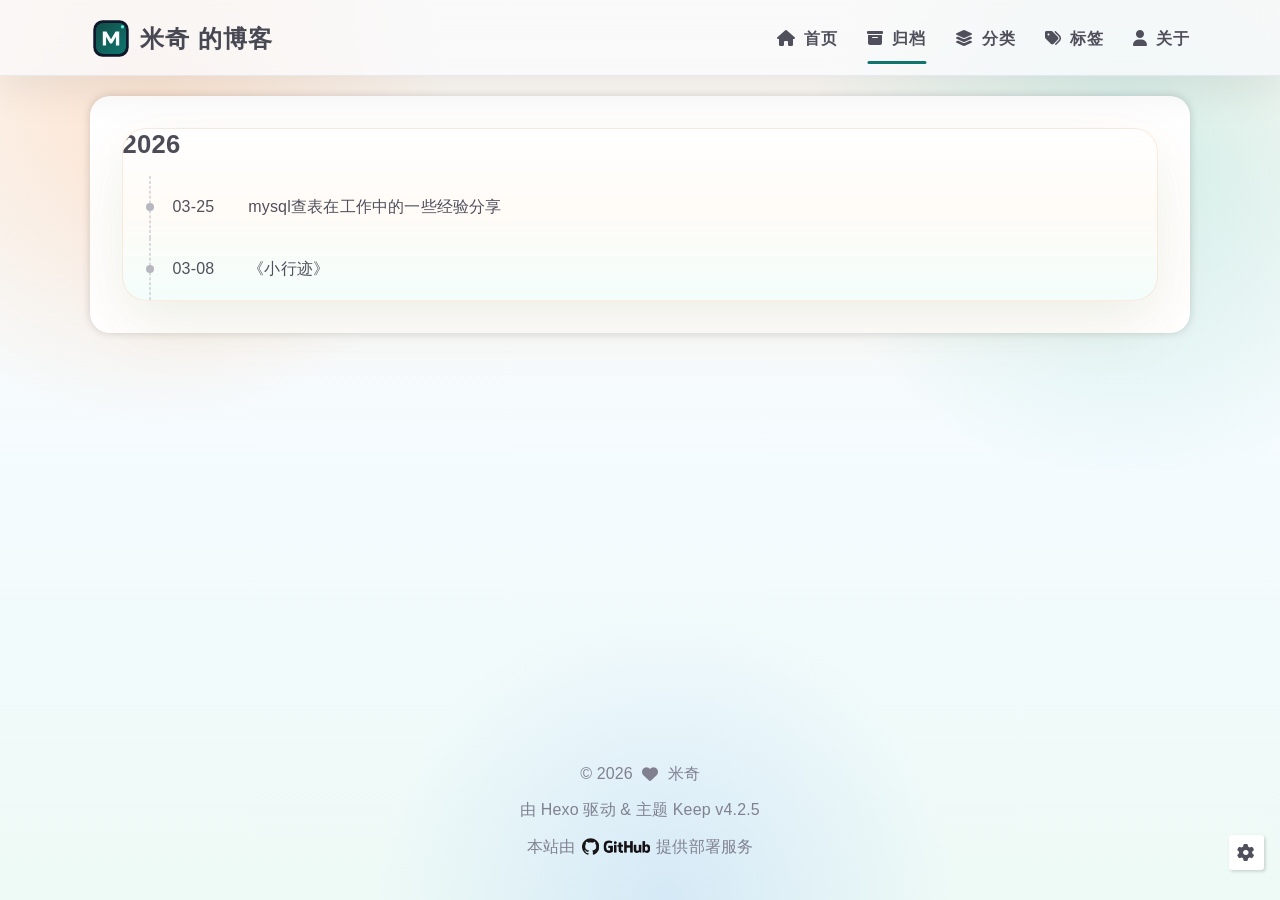
==== commit 9593280c: "Site updated: 2026-03-25 22:19:09" ====
--- a/archives/index.html
+++ b/archives/index.html
@@ -274,6 +274,14 @@
                 
                     <li class="post-item border-box">
                         <span class="starting-point border-box flex-center"></span>
+                        <span class="post-date border-box">03-25</span>
+                        <a class="post-title border-box text-ellipsis"
+                           href="/2026/03/25/mysql%E6%9F%A5%E8%A1%A8%E5%9C%A8%E5%B7%A5%E4%BD%9C%E4%B8%AD%E7%9A%84%E4%B8%80%E4%BA%9B%E7%BB%8F%E9%AA%8C%E5%88%86%E4%BA%AB/"
+                        >mysql查表在工作中的一些经验分享</a>
+                    </li>
+                
+                    <li class="post-item border-box">
+                        <span class="starting-point border-box flex-center"></span>
                         <span class="post-date border-box">03-08</span>
                         <a class="post-title border-box text-ellipsis"
                            href="/2026/03/08/%E3%80%8A%E5%B0%8F%E8%A1%8C%E8%BF%B9%E3%80%8B/"
